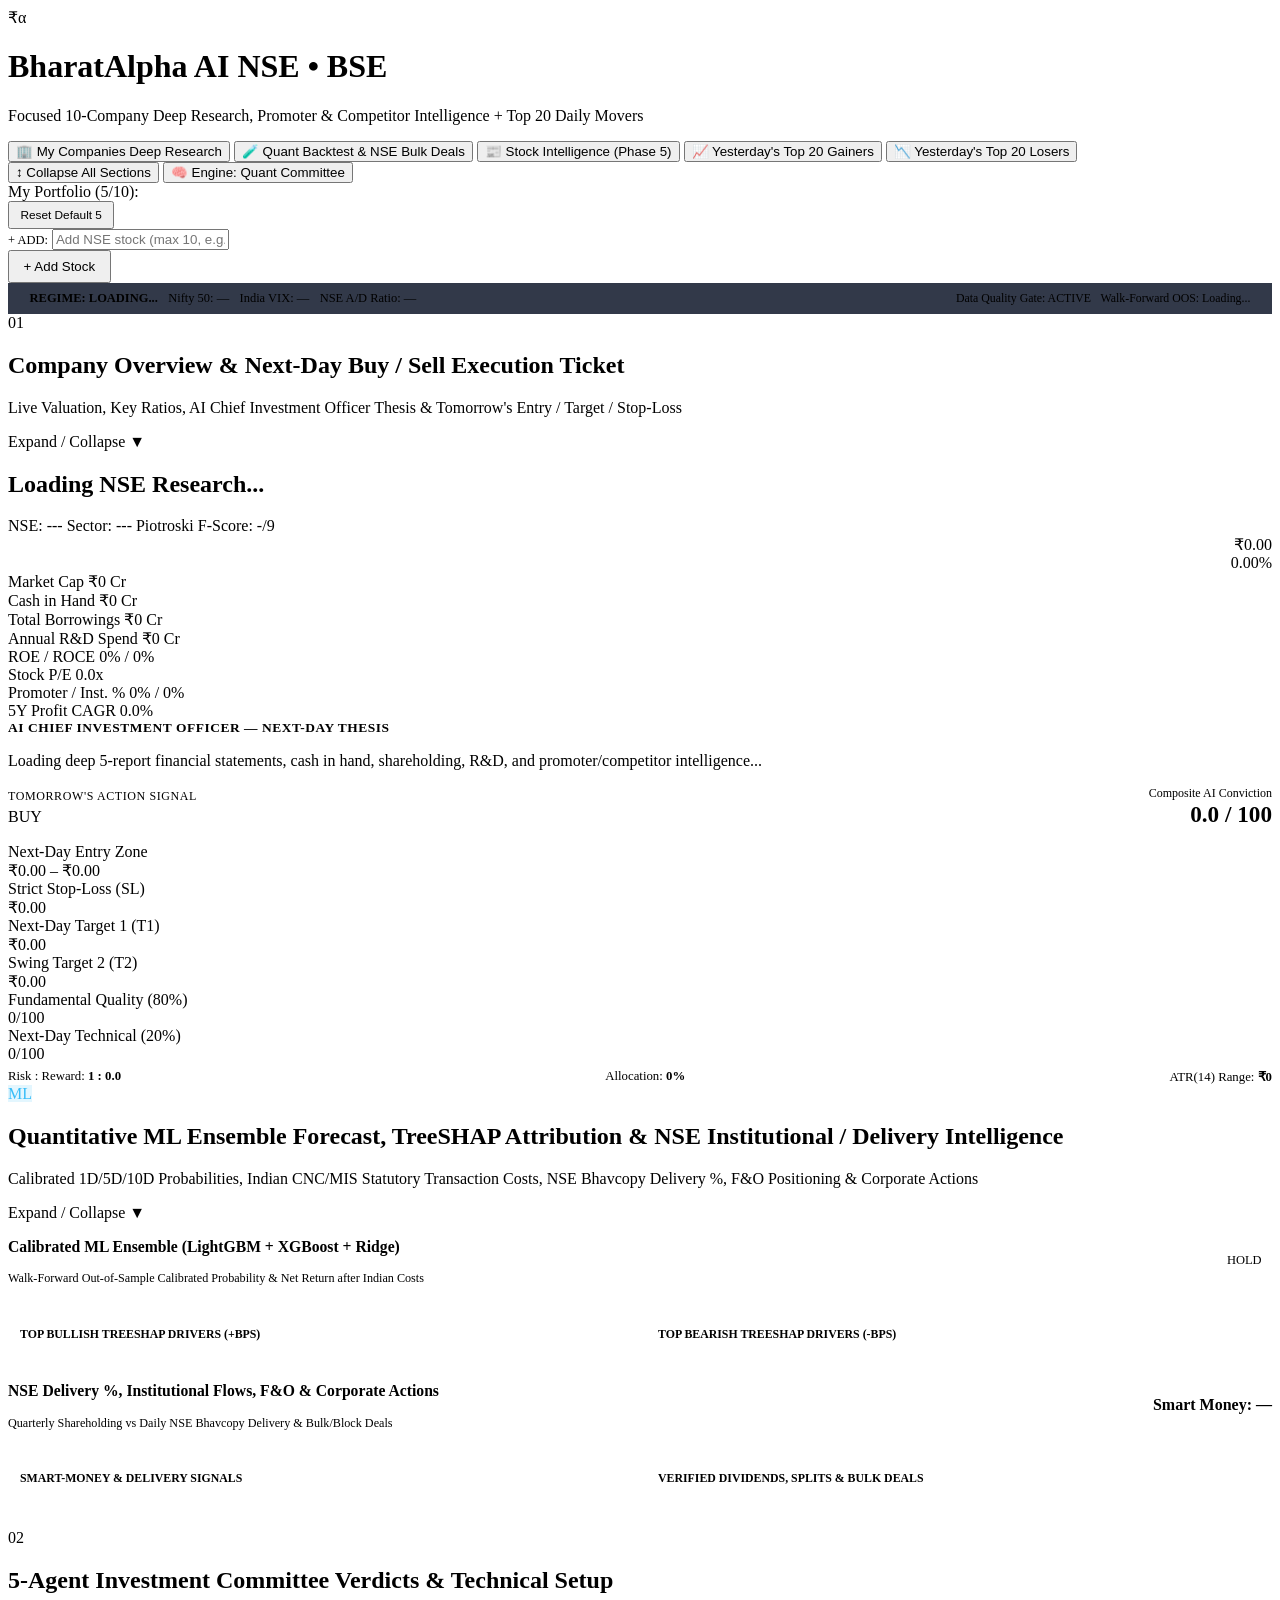
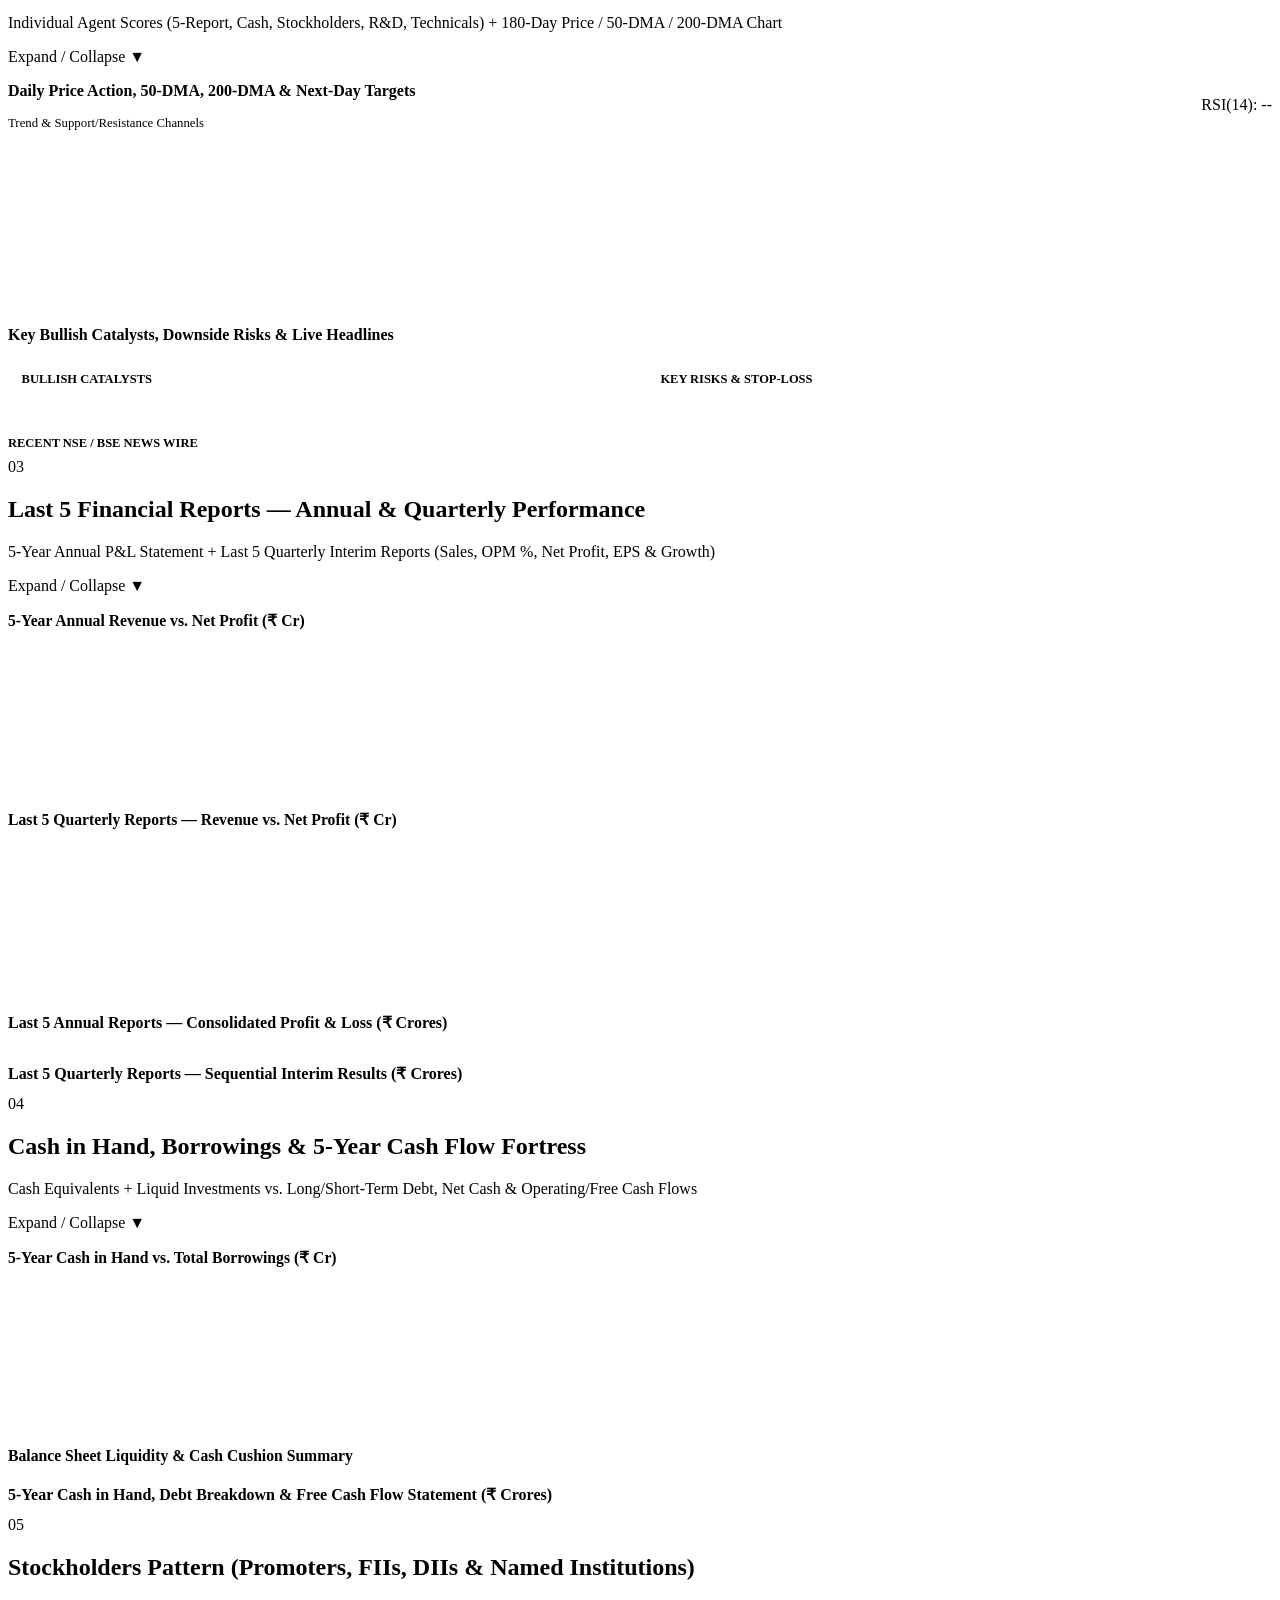
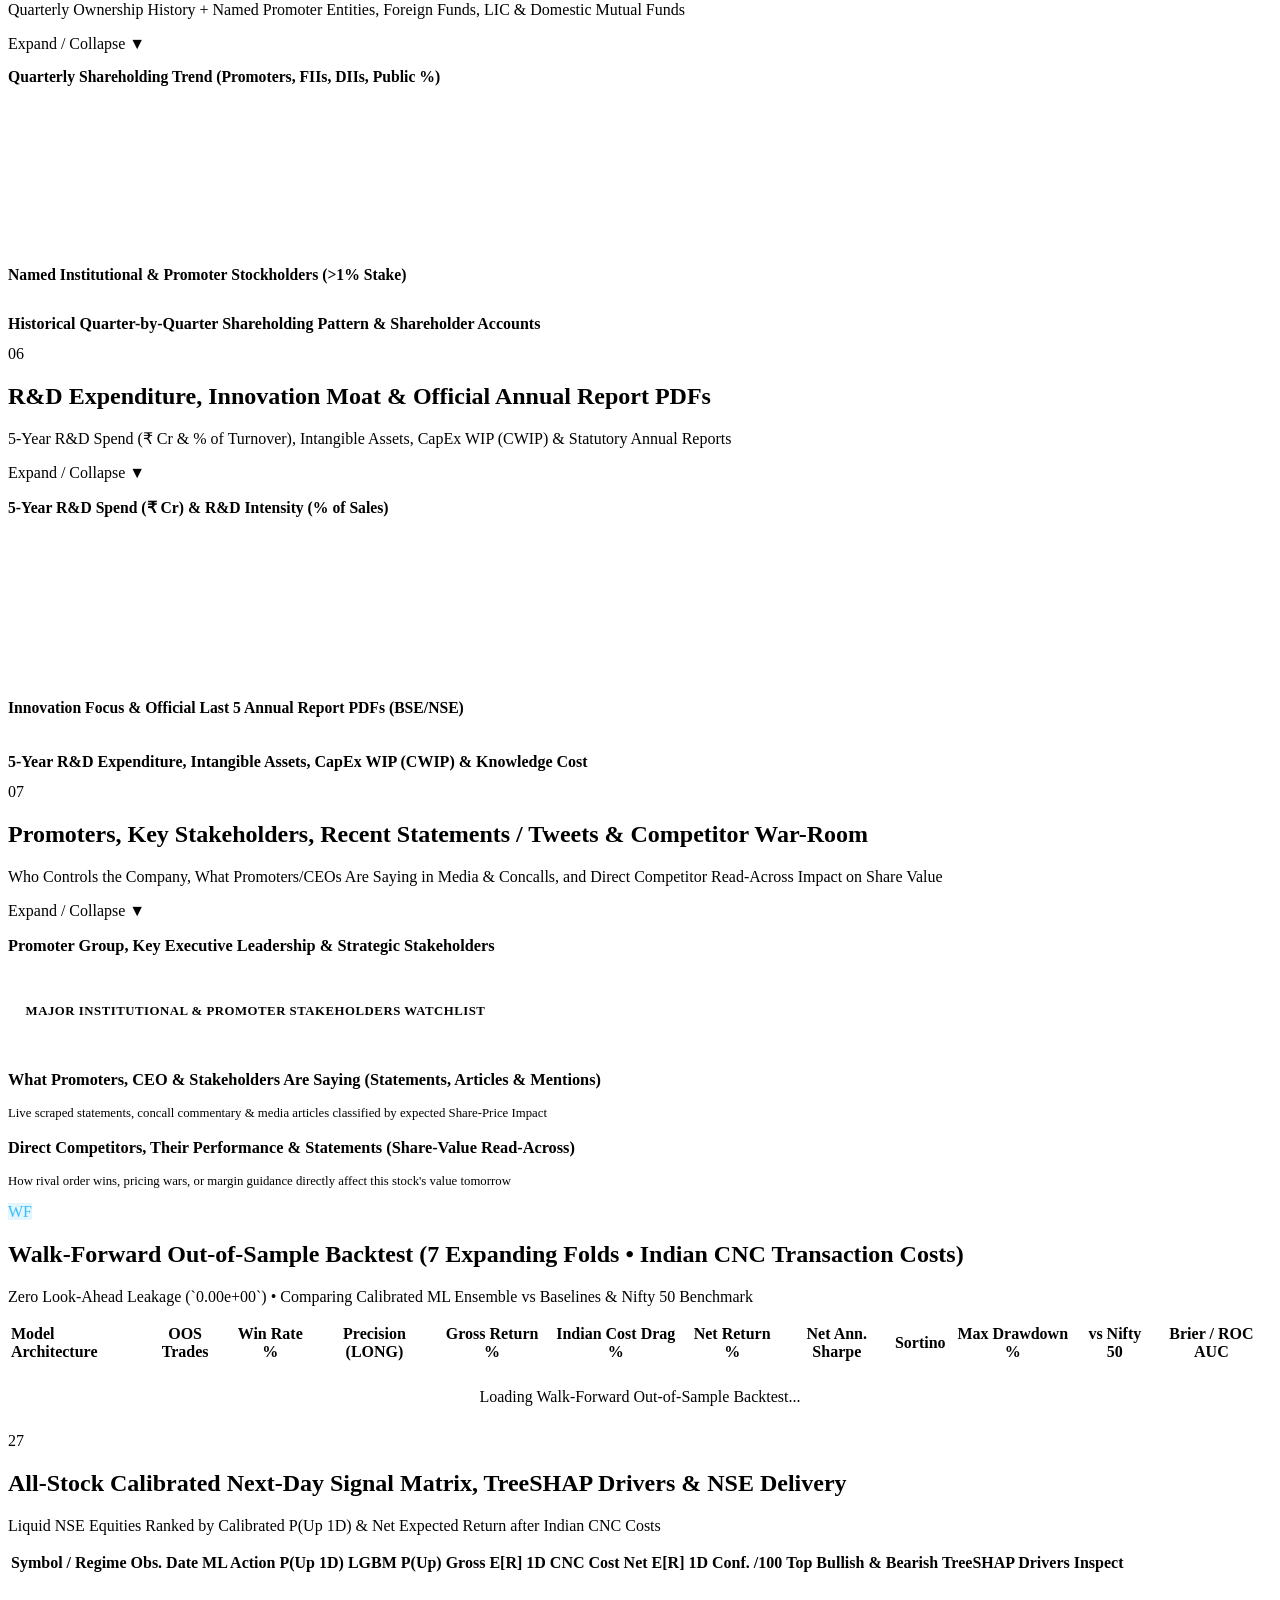
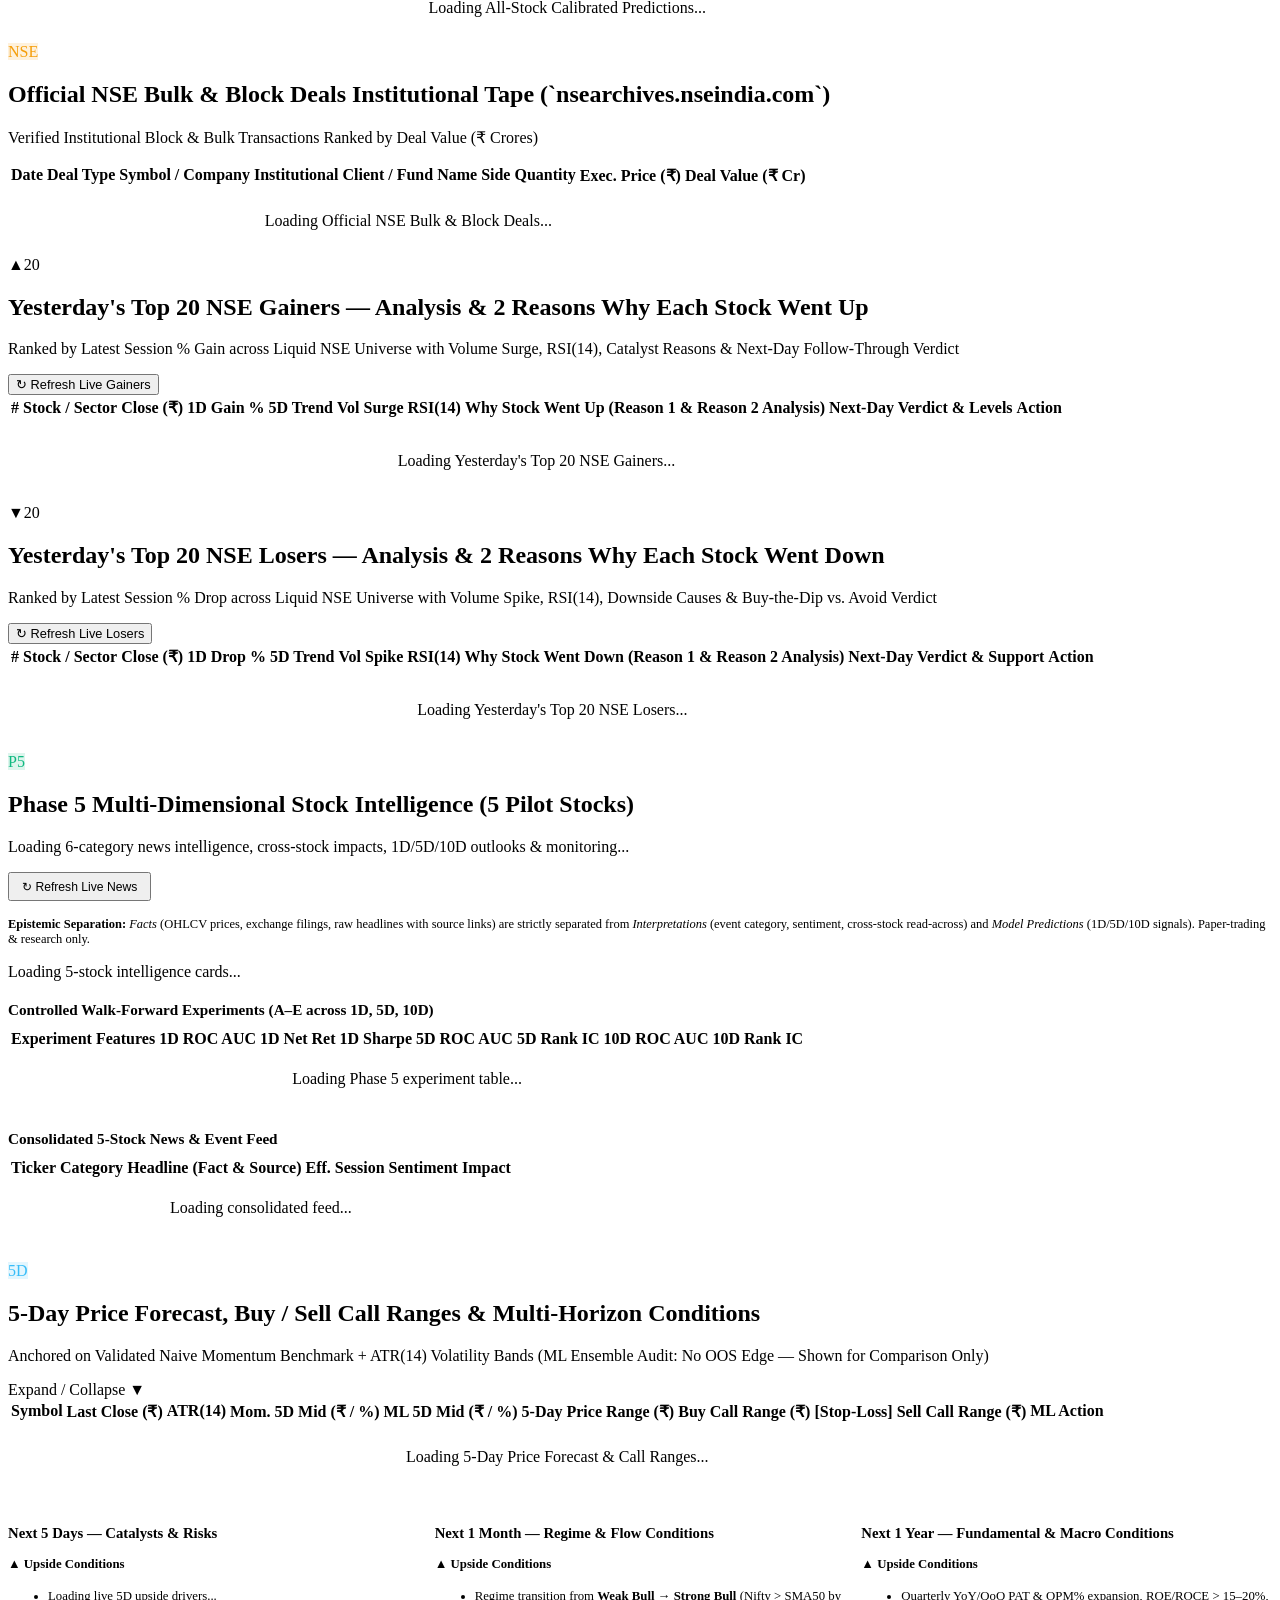
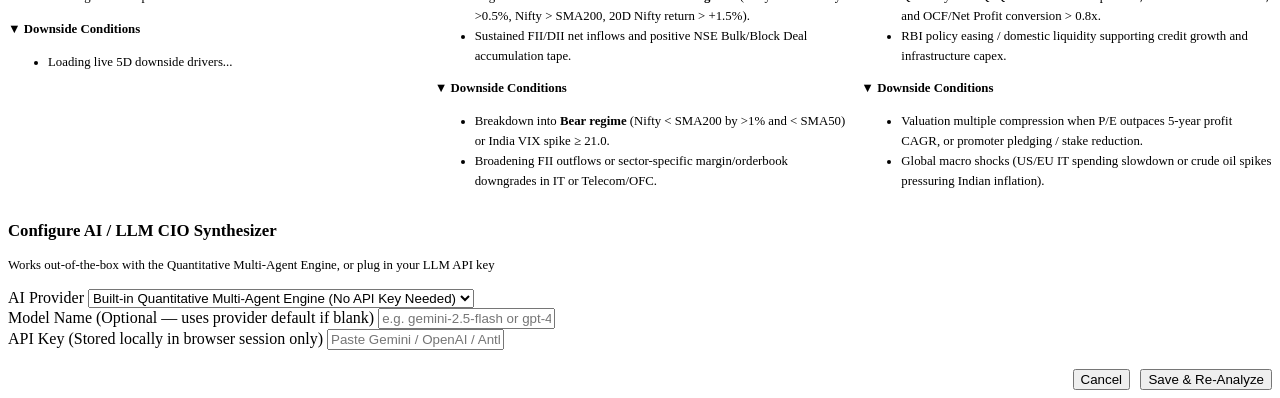
==== frontend/index.html @ 6e8a8fe1 "fix(ui): restore Stock Intelligence (Phase 5) nav tab in index.html and docs/index.html" ====
<!DOCTYPE html>
<html lang="en">
<head>
  <meta charset="UTF-8" />
  <meta name="viewport" content="width=device-width, initial-scale=1.0" />
  <title>BharatAlpha AI — Indian Market Deep Research, Promoter/Competitor Intel &amp; Top 20 Movers</title>
  <meta name="description" content="AI-powered Indian Stock Market (NSE/BSE) research agent analyzing last 5 reports, Cash in Hand, R&D, Stockholders, Promoter/Competitor Statements, and Yesterday's Top 20 Gainers & Losers." />
  <link rel="stylesheet" href="/static/styles.css" />
</head>
<body>
  <div id="loading-bar" class="loading-bar"></div>

  <!-- Top Navigation Header -->
  <header class="topbar">
    <div class="brand-group">
      <div class="brand-mark">₹α</div>
      <div>
        <h1 class="brand-title">
          BharatAlpha AI
          <span class="market-tag">NSE • BSE</span>
        </h1>
        <p class="brand-subtitle">Focused 10-Company Deep Research, Promoter &amp; Competitor Intelligence + Top 20 Daily Movers</p>
      </div>
    </div>

    <!-- Primary Page Switcher -->
    <nav class="main-page-nav" aria-label="Main Views">
      <button class="page-nav-btn active" data-page="page-company">
        🏢 My Companies Deep Research
      </button>
      <button class="page-nav-btn" data-page="page-quant">
        🧪 Quant Backtest &amp; NSE Bulk Deals
      </button>
      <button class="page-nav-btn" data-page="page-intelligence">
        📰 Stock Intelligence (Phase 5)
      </button>
      <button class="page-nav-btn" data-page="page-gainers">
        📈 Yesterday's Top 20 Gainers
      </button>
      <button class="page-nav-btn" data-page="page-losers">
        📉 Yesterday's Top 20 Losers
      </button>
    </nav>

    <div class="topbar-actions">
      <button id="btn-toggle-all-sections" class="btn" title="Expand or Collapse all research sections">
        <span>↕ Collapse All Sections</span>
      </button>
      <button id="btn-open-llm-modal" class="btn" title="Configure Gemini, OpenAI, Anthropic, or Ollama API Key">
        <span id="llm-status-badge">🧠 Engine: Quant Committee</span>
      </button>
    </div>
  </header>

  <!-- Top Company Selector Bar + Direct "+ Add Stock (Up to 10)" Feature -->
  <section id="company-selector-bar" class="company-selector-bar" aria-label="My Watchlist Company Selector">
    <div class="watchlist-chips-area">
      <span id="watchlist-count-label" class="watchlist-counter">My Portfolio (5/10):</span>
      <div id="watchlist-chips-container" style="display: flex; align-items: center; gap: 0.5rem; flex-wrap: wrap;"></div>
      <button id="btn-reset-watchlist" class="btn" style="padding: 0.32rem 0.65rem; font-size: 0.74rem; color: var(--text-muted);" title="Reset back to the core 5 stocks">
        Reset Default 5
      </button>
    </div>

    <div class="add-stock-wrap">
      <div class="add-input-box">
        <span class="mono" style="color: var(--text-muted); font-size: 0.78rem;">+ ADD:</span>
        <input
          id="stock-search-input"
          type="text"
          class="add-stock-input"
          placeholder="Add NSE stock (max 10, e.g. BEL, SUNPHARMA, KPITTECH)..."
          autocomplete="off"
        />
      </div>
      <button id="btn-add-stock" class="btn btn-primary" style="padding: 0.45rem 0.85rem; white-space: nowrap;">
        + Add Stock
      </button>
      <div id="search-dropdown" class="search-dropdown"></div>
    </div>
  </section>

  <!-- Phase 1 Live NSE Market Regime & Breadth Ribbon -->
  <section id="market-regime-strip" style="background: rgba(15, 23, 42, 0.85); border-bottom: 1px solid var(--border-subtle); padding: 0.48rem 1.35rem; display: flex; align-items: center; justify-content: space-between; flex-wrap: wrap; gap: 0.65rem; font-size: 0.78rem;">
    <div style="display: flex; align-items: center; gap: 0.65rem; flex-wrap: wrap;">
      <span class="badge-neutral mono" id="mr-regime-badge" style="font-weight: 700; color: var(--accent-brand);">REGIME: LOADING...</span>
      <span class="mono" id="mr-nifty-metric" style="color: var(--text-secondary);">Nifty 50: —</span>
      <span class="mono" id="mr-vix-metric" style="color: var(--text-secondary);">India VIX: —</span>
      <span class="mono" id="mr-breadth-metric" style="color: var(--text-secondary);">NSE A/D Ratio: —</span>
    </div>
    <div style="display: flex; align-items: center; gap: 0.6rem;">
      <span class="mono" id="mr-gate-badge" style="font-size: 0.74rem; color: var(--signal-bull);">Data Quality Gate: ACTIVE</span>
      <span class="mono" id="mr-walkforward-pill" style="font-size: 0.74rem; color: var(--text-muted);">Walk-Forward OOS: Loading...</span>
    </div>
  </section>

  <!-- Main Workspace -->
  <main class="workspace">

    <!-- ======================================================================
         PAGE 1: MY COMPANIES DEEP RESEARCH (All Expandable / Collapsible Sections)
         ====================================================================== -->
    <div id="page-company" class="page-view active">

      <!-- SECTION 1: Executive Overview & Next-Day Buy/Sell Trade Guidance -->
      <section class="collapsible-section open" id="sec-overview">
        <div class="collapsible-header" data-toggle="sec-overview">
          <div class="header-left">
            <span class="sec-num">01</span>
            <div>
              <h2 class="sec-heading-title">Company Overview &amp; Next-Day Buy / Sell Execution Ticket</h2>
              <p class="sec-heading-sub">Live Valuation, Key Ratios, AI Chief Investment Officer Thesis &amp; Tomorrow's Entry / Target / Stop-Loss</p>
            </div>
          </div>
          <span class="chevron-btn">Expand / Collapse <span class="chevron-icon">▼</span></span>
        </div>
        <div class="collapsible-body">
          <div class="hero-grid">
            <!-- Left: Company Overview & Executive Summary -->
            <div class="sub-panel">
              <div class="company-header-top">
                <div class="company-title-area">
                  <h2 id="ov-company-name">Loading NSE Research...</h2>
                  <div class="company-meta-row">
                    <span id="ov-symbol-badge" class="badge-neutral mono">NSE: ---</span>
                    <span id="ov-sector-badge" class="badge-neutral">Sector: ---</span>
                    <span id="ov-piotroski-badge" class="badge-neutral mono">Piotroski F-Score: -/9</span>
                    <span id="ov-timestamp" style="font-size: 0.75rem; color: var(--text-muted);"></span>
                  </div>
                </div>
                <div style="text-align: right;">
                  <div id="ov-current-price" class="current-price">₹0.00</div>
                  <div id="ov-day-change" class="price-change">0.00%</div>
                </div>
              </div>

              <div class="kpi-strip">
                <div class="kpi-box">
                  <span class="kpi-label">Market Cap</span>
                  <span id="kpi-mcap" class="kpi-value">₹0 Cr</span>
                </div>
                <div class="kpi-box">
                  <span class="kpi-label">Cash in Hand</span>
                  <span id="kpi-cash" class="kpi-value text-bull">₹0 Cr</span>
                </div>
                <div class="kpi-box">
                  <span class="kpi-label">Total Borrowings</span>
                  <span id="kpi-debt" class="kpi-value">₹0 Cr</span>
                </div>
                <div class="kpi-box">
                  <span class="kpi-label">Annual R&amp;D Spend</span>
                  <span id="kpi-rd" class="kpi-value">₹0 Cr</span>
                </div>
                <div class="kpi-box">
                  <span class="kpi-label">ROE / ROCE</span>
                  <span id="kpi-roe-roce" class="kpi-value">0% / 0%</span>
                </div>
                <div class="kpi-box">
                  <span class="kpi-label">Stock P/E</span>
                  <span id="kpi-pe" class="kpi-value">0.0x</span>
                </div>
                <div class="kpi-box">
                  <span class="kpi-label">Promoter / Inst. %</span>
                  <span id="kpi-ownership" class="kpi-value">0% / 0%</span>
                </div>
                <div class="kpi-box">
                  <span class="kpi-label">5Y Profit CAGR</span>
                  <span id="kpi-profit-cagr" class="kpi-value">0.0%</span>
                </div>
              </div>

              <div class="exec-summary-box">
                <div style="display: flex; align-items: center; justify-content: space-between; margin-bottom: 0.4rem;">
                  <strong style="color: var(--text-primary); font-size: 0.84rem; text-transform: uppercase; letter-spacing: 0.04em;">
                    AI Chief Investment Officer — Next-Day Thesis
                  </strong>
                  <span id="ov-model-used" class="mono" style="font-size: 0.74rem; color: var(--text-muted);"></span>
                </div>
                <p id="ov-exec-summary">Loading deep 5-report financial statements, cash in hand, shareholding, R&amp;D, and promoter/competitor intelligence...</p>
              </div>
            </div>

            <!-- Right: Next-Day Buy / Sell Execution Ticket -->
            <div class="sub-panel" style="display: flex; flex-direction: column; justify-content: space-between;">
              <div>
                <div style="display: flex; align-items: center; justify-content: space-between; padding-bottom: 0.9rem; border-bottom: 1px solid var(--border-subtle);">
                  <div>
                    <span style="font-size: 0.75rem; color: var(--text-muted); text-transform: uppercase; letter-spacing: 0.05em; display: block; margin-bottom: 0.3rem;">
                      Tomorrow's Action Signal
                    </span>
                    <div id="gd-action-banner" class="signal-banner bull">BUY</div>
                  </div>
                  <div style="text-align: right;">
                    <span style="font-size: 0.75rem; color: var(--text-muted); display: block;">Composite AI Conviction</span>
                    <span id="gd-conviction-score" class="mono" style="font-size: 1.45rem; font-weight: 800;">0.0 / 100</span>
                  </div>
                </div>

                <div class="trade-levels-grid">
                  <div class="level-cell">
                    <div class="level-title">Next-Day Entry Zone</div>
                    <div id="gd-entry-zone" class="level-price">₹0.00 – ₹0.00</div>
                  </div>
                  <div class="level-cell">
                    <div class="level-title">Strict Stop-Loss (SL)</div>
                    <div id="gd-stop-loss" class="level-price text-bear">₹0.00</div>
                  </div>
                  <div class="level-cell">
                    <div class="level-title">Next-Day Target 1 (T1)</div>
                    <div id="gd-target-1" class="level-price text-bull">₹0.00</div>
                  </div>
                  <div class="level-cell">
                    <div class="level-title">Swing Target 2 (T2)</div>
                    <div id="gd-target-2" class="level-price text-bull">₹0.00</div>
                  </div>
                </div>
              </div>

              <div class="score-bars-row">
                <div class="score-bar-item">
                  <span style="width: 160px; color: var(--text-secondary);">Fundamental Quality (80%)</span>
                  <div class="progress-track">
                    <div id="bar-fund-score" class="progress-fill" style="width: 0%; background: var(--signal-bull);"></div>
                  </div>
                  <span id="txt-fund-score" class="mono" style="width: 54px; text-align: right;">0/100</span>
                </div>
                <div class="score-bar-item">
                  <span style="width: 160px; color: var(--text-secondary);">Next-Day Technical (20%)</span>
                  <div class="progress-track">
                    <div id="bar-tech-score" class="progress-fill" style="width: 0%; background: var(--accent-brand);"></div>
                  </div>
                  <span id="txt-tech-score" class="mono" style="width: 54px; text-align: right;">0/100</span>
                </div>
                <div style="display: flex; justify-content: space-between; font-size: 0.8rem; color: var(--text-muted); padding-top: 0.4rem; flex-wrap: wrap; gap: 0.5rem;">
                  <span>Risk : Reward: <strong id="gd-rr" class="mono" style="color: var(--text-primary);">1 : 0.0</strong></span>
                  <span>Allocation: <strong id="gd-pos-size" class="mono" style="color: var(--text-primary);">0%</strong></span>
                  <span>ATR(14) Range: <strong id="gd-atr-range" class="mono" style="color: var(--text-primary);">₹0</strong></span>
                </div>
              </div>
            </div>
          </div>
        </div>
      </section>

      <!-- SECTION 01B (PHASES 2-4): Calibrated ML Ensemble, TreeSHAP Drivers, Indian Costs & Institutional / Delivery / Corporate Actions -->
      <section class="collapsible-section open" id="sec-quant-intel">
        <div class="collapsible-header" data-toggle="sec-quant-intel">
          <div class="header-left">
            <span class="sec-num" style="background: rgba(56, 189, 248, 0.14); color: #38bdf8; border-color: rgba(56, 189, 248, 0.4);">ML</span>
            <div>
              <h2 class="sec-heading-title">Quantitative ML Ensemble Forecast, TreeSHAP Attribution &amp; NSE Institutional / Delivery Intelligence</h2>
              <p class="sec-heading-sub">Calibrated 1D/5D/10D Probabilities, Indian CNC/MIS Statutory Transaction Costs, NSE Bhavcopy Delivery %, F&amp;O Positioning &amp; Corporate Actions</p>
            </div>
          </div>
          <span class="chevron-btn">Expand / Collapse <span class="chevron-icon">▼</span></span>
        </div>
        <div class="collapsible-body">
          <div class="two-col-grid" style="margin-bottom: 1.15rem;">
            <!-- Left: Phase 3 Calibrated ML Ensemble & TreeSHAP -->
            <div class="sub-panel">
              <div style="display: flex; align-items: center; justify-content: space-between; gap: 0.5rem; flex-wrap: wrap; margin-bottom: 0.75rem;">
                <div>
                  <h3 style="font-size: 0.98rem; font-weight: 700;">Calibrated ML Ensemble (LightGBM + XGBoost + Ridge)</h3>
                  <p id="qp-model-sub" style="font-size: 0.76rem; color: var(--text-muted);">Walk-Forward Out-of-Sample Calibrated Probability &amp; Net Return after Indian Costs</p>
                </div>
                <span id="qp-action-pill" class="signal-banner hold" style="font-size: 0.78rem; padding: 0.25rem 0.65rem;">HOLD</span>
              </div>

              <div class="kpi-strip" id="qp-kpi-strip" style="margin-bottom: 0.85rem;"></div>

              <div style="display: grid; grid-template-columns: 1fr 1fr; gap: 0.75rem;">
                <div style="background: var(--bg-surface); border: 1px solid var(--border-subtle); border-radius: var(--radius-sm); padding: 0.75rem;">
                  <strong class="text-bull" style="font-size: 0.74rem; text-transform: uppercase;">Top Bullish TreeSHAP Drivers (+bps)</strong>
                  <ul id="qp-bull-drivers" class="agent-reasons mono" style="margin-top: 0.45rem; font-size: 0.76rem;"></ul>
                </div>
                <div style="background: var(--bg-surface); border: 1px solid var(--border-subtle); border-radius: var(--radius-sm); padding: 0.75rem;">
                  <strong class="text-bear" style="font-size: 0.74rem; text-transform: uppercase;">Top Bearish TreeSHAP Drivers (-bps)</strong>
                  <ul id="qp-bear-drivers" class="agent-reasons mono" style="margin-top: 0.45rem; font-size: 0.76rem;"></ul>
                </div>
              </div>
            </div>

            <!-- Right: Phase 4 Institutional Conviction, NSE Delivery %, F&O & Corporate Actions -->
            <div class="sub-panel">
              <div style="display: flex; align-items: center; justify-content: space-between; gap: 0.5rem; flex-wrap: wrap; margin-bottom: 0.75rem;">
                <div>
                  <h3 style="font-size: 0.98rem; font-weight: 700;">NSE Delivery %, Institutional Flows, F&amp;O &amp; Corporate Actions</h3>
                  <p id="ci-verdict-sub" style="font-size: 0.76rem; color: var(--text-muted);">Quarterly Shareholding vs Daily NSE Bhavcopy Delivery &amp; Bulk/Block Deals</p>
                </div>
                <span id="ci-conviction-pill" class="badge-neutral mono" style="font-weight: 700;">Smart Money: —</span>
              </div>

              <div class="kpi-strip" id="ci-kpi-strip" style="margin-bottom: 0.85rem;"></div>

              <div style="display: grid; grid-template-columns: 1fr 1fr; gap: 0.75rem;">
                <div style="background: var(--bg-surface); border: 1px solid var(--border-subtle); border-radius: var(--radius-sm); padding: 0.75rem;">
                  <strong style="font-size: 0.74rem; color: var(--accent-brand); text-transform: uppercase;">Smart-Money &amp; Delivery Signals</strong>
                  <ul id="ci-signals-list" class="agent-reasons" style="margin-top: 0.45rem; font-size: 0.78rem;"></ul>
                </div>
                <div style="background: var(--bg-surface); border: 1px solid var(--border-subtle); border-radius: var(--radius-sm); padding: 0.75rem;">
                  <strong style="font-size: 0.74rem; color: var(--text-muted); text-transform: uppercase;">Verified Dividends, Splits &amp; Bulk Deals</strong>
                  <ul id="ci-actions-deals-list" class="agent-reasons mono" style="margin-top: 0.45rem; font-size: 0.75rem;"></ul>
                </div>
              </div>
            </div>
          </div>
        </div>
      </section>

      <!-- SECTION 2: 5-Agent Committee & Technical Price/DMA Chart -->
      <section class="collapsible-section open" id="sec-committee">
        <div class="collapsible-header" data-toggle="sec-committee">
          <div class="header-left">
            <span class="sec-num">02</span>
            <div>
              <h2 class="sec-heading-title">5-Agent Investment Committee Verdicts &amp; Technical Setup</h2>
              <p class="sec-heading-sub">Individual Agent Scores (5-Report, Cash, Stockholders, R&amp;D, Technicals) + 180-Day Price / 50-DMA / 200-DMA Chart</p>
            </div>
          </div>
          <span class="chevron-btn">Expand / Collapse <span class="chevron-icon">▼</span></span>
        </div>
        <div class="collapsible-body">
          <div class="agents-grid" id="agents-committee-grid"></div>

          <div class="two-col-grid">
            <div class="sub-panel">
              <div style="display: flex; align-items: center; justify-content: space-between; margin-bottom: 0.75rem;">
                <div>
                  <h3 style="font-size: 1rem; font-weight: 700;">Daily Price Action, 50-DMA, 200-DMA &amp; Next-Day Targets</h3>
                  <p id="chart-regime-sub" style="font-size: 0.8rem; color: var(--text-muted);">Trend &amp; Support/Resistance Channels</p>
                </div>
                <span id="rsi-badge" class="badge-neutral mono">RSI(14): --</span>
              </div>
              <div class="canvas-container">
                <canvas id="price-dma-canvas"></canvas>
              </div>
            </div>

            <div class="sub-panel">
              <h3 style="font-size: 1rem; font-weight: 700; margin-bottom: 0.75rem;">Key Bullish Catalysts, Downside Risks &amp; Live Headlines</h3>
              <div style="display: grid; grid-template-columns: 1fr 1fr; gap: 0.85rem; margin-bottom: 1rem;">
                <div style="background: var(--bg-surface); border: 1px solid var(--border-subtle); border-radius: var(--radius-sm); padding: 0.85rem;">
                  <strong class="text-bull" style="font-size: 0.78rem; text-transform: uppercase;">Bullish Catalysts</strong>
                  <ul id="list-catalysts" class="agent-reasons" style="margin-top: 0.5rem;"></ul>
                </div>
                <div style="background: var(--bg-surface); border: 1px solid var(--border-subtle); border-radius: var(--radius-sm); padding: 0.85rem;">
                  <strong class="text-bear" style="font-size: 0.78rem; text-transform: uppercase;">Key Risks &amp; Stop-Loss</strong>
                  <ul id="list-risks" class="agent-reasons" style="margin-top: 0.5rem;"></ul>
                </div>
              </div>
              <div>
                <strong style="font-size: 0.78rem; color: var(--text-muted); text-transform: uppercase;">Recent NSE / BSE News Wire</strong>
                <div id="news-feed-list" style="display: flex; flex-direction: column; gap: 0.5rem; margin-top: 0.45rem; max-height: 155px; overflow-y: auto;"></div>
              </div>
            </div>
          </div>
        </div>
      </section>

      <!-- SECTION 3: Last 5 Annual Reports & Last 5 Quarterly Reports -->
      <section class="collapsible-section open" id="sec-reports">
        <div class="collapsible-header" data-toggle="sec-reports">
          <div class="header-left">
            <span class="sec-num">03</span>
            <div>
              <h2 class="sec-heading-title">Last 5 Financial Reports — Annual &amp; Quarterly Performance</h2>
              <p class="sec-heading-sub">5-Year Annual P&amp;L Statement + Last 5 Quarterly Interim Reports (Sales, OPM %, Net Profit, EPS &amp; Growth)</p>
            </div>
          </div>
          <span class="chevron-btn">Expand / Collapse <span class="chevron-icon">▼</span></span>
        </div>
        <div class="collapsible-body">
          <div class="two-col-grid" style="margin-bottom: 1.25rem;">
            <div class="sub-panel">
              <h3 style="font-size: 0.98rem; font-weight: 700; margin-bottom: 0.65rem;">5-Year Annual Revenue vs. Net Profit (₹ Cr)</h3>
              <div class="canvas-container">
                <canvas id="reports-bar-canvas"></canvas>
              </div>
            </div>
            <div class="sub-panel">
              <h3 style="font-size: 0.98rem; font-weight: 700; margin-bottom: 0.65rem;">Last 5 Quarterly Reports — Revenue vs. Net Profit (₹ Cr)</h3>
              <div class="canvas-container">
                <canvas id="quarterly-bar-canvas"></canvas>
              </div>
            </div>
          </div>

          <div class="sub-panel" style="margin-bottom: 1.25rem;">
            <h3 style="font-size: 1rem; font-weight: 700; margin-bottom: 0.75rem;">Last 5 Annual Reports — Consolidated Profit &amp; Loss (₹ Crores)</h3>
            <div class="table-wrap">
              <table id="table-annual-5" class="fin-table mono"></table>
            </div>
          </div>

          <div class="sub-panel">
            <h3 style="font-size: 1rem; font-weight: 700; margin-bottom: 0.75rem;">Last 5 Quarterly Reports — Sequential Interim Results (₹ Crores)</h3>
            <div class="table-wrap">
              <table id="table-quarterly-5" class="fin-table mono"></table>
            </div>
          </div>
        </div>
      </section>

      <!-- SECTION 4: Cash in Hand, Balance Sheet & Free Cash Flow -->
      <section class="collapsible-section open" id="sec-cash">
        <div class="collapsible-header" data-toggle="sec-cash">
          <div class="header-left">
            <span class="sec-num">04</span>
            <div>
              <h2 class="sec-heading-title">Cash in Hand, Borrowings &amp; 5-Year Cash Flow Fortress</h2>
              <p class="sec-heading-sub">Cash Equivalents + Liquid Investments vs. Long/Short-Term Debt, Net Cash &amp; Operating/Free Cash Flows</p>
            </div>
          </div>
          <span class="chevron-btn">Expand / Collapse <span class="chevron-icon">▼</span></span>
        </div>
        <div class="collapsible-body">
          <div class="two-col-grid" style="margin-bottom: 1.25rem;">
            <div class="sub-panel">
              <h3 style="font-size: 0.98rem; font-weight: 700; margin-bottom: 0.65rem;">5-Year Cash in Hand vs. Total Borrowings (₹ Cr)</h3>
              <div class="canvas-container">
                <canvas id="cash-debt-canvas"></canvas>
              </div>
            </div>
            <div class="sub-panel">
              <h3 style="font-size: 0.98rem; font-weight: 700; margin-bottom: 0.65rem;">Balance Sheet Liquidity &amp; Cash Cushion Summary</h3>
              <div id="cash-summary-cards" class="kpi-strip"></div>
              <div id="roce-5y-strip" style="margin-top: 0.85rem;"></div>
            </div>
          </div>

          <div class="sub-panel">
            <h3 style="font-size: 1rem; font-weight: 700; margin-bottom: 0.75rem;">5-Year Cash in Hand, Debt Breakdown &amp; Free Cash Flow Statement (₹ Crores)</h3>
            <div class="table-wrap">
              <table id="table-cash-5y" class="fin-table mono"></table>
            </div>
          </div>
        </div>
      </section>

      <!-- SECTION 5: Stockholders & Institutional Ownership -->
      <section class="collapsible-section open" id="sec-stockholders">
        <div class="collapsible-header" data-toggle="sec-stockholders">
          <div class="header-left">
            <span class="sec-num">05</span>
            <div>
              <h2 class="sec-heading-title">Stockholders Pattern (Promoters, FIIs, DIIs &amp; Named Institutions)</h2>
              <p class="sec-heading-sub">Quarterly Ownership History + Named Promoter Entities, Foreign Funds, LIC &amp; Domestic Mutual Funds</p>
            </div>
          </div>
          <span class="chevron-btn">Expand / Collapse <span class="chevron-icon">▼</span></span>
        </div>
        <div class="collapsible-body">
          <div class="two-col-grid" style="margin-bottom: 1.25rem;">
            <div class="sub-panel">
              <h3 style="font-size: 0.98rem; font-weight: 700; margin-bottom: 0.65rem;">Quarterly Shareholding Trend (Promoters, FIIs, DIIs, Public %)</h3>
              <div class="canvas-container">
                <canvas id="shareholding-canvas"></canvas>
              </div>
            </div>
            <div class="sub-panel">
              <h3 style="font-size: 0.98rem; font-weight: 700; margin-bottom: 0.65rem;">Named Institutional &amp; Promoter Stockholders (&gt;1% Stake)</h3>
              <div class="table-wrap" style="max-height: 290px; overflow-y: auto;">
                <table id="table-named-holders" class="fin-table"></table>
              </div>
            </div>
          </div>

          <div class="sub-panel">
            <h3 style="font-size: 1rem; font-weight: 700; margin-bottom: 0.75rem;">Historical Quarter-by-Quarter Shareholding Pattern &amp; Shareholder Accounts</h3>
            <div class="table-wrap">
              <table id="table-shp-history" class="fin-table mono"></table>
            </div>
          </div>
        </div>
      </section>

      <!-- SECTION 6: R&D Spend & Official Last 5 Annual Report PDFs -->
      <section class="collapsible-section open" id="sec-rd">
        <div class="collapsible-header" data-toggle="sec-rd">
          <div class="header-left">
            <span class="sec-num">06</span>
            <div>
              <h2 class="sec-heading-title">R&amp;D Expenditure, Innovation Moat &amp; Official Annual Report PDFs</h2>
              <p class="sec-heading-sub">5-Year R&amp;D Spend (₹ Cr &amp; % of Turnover), Intangible Assets, CapEx WIP (CWIP) &amp; Statutory Annual Reports</p>
            </div>
          </div>
          <span class="chevron-btn">Expand / Collapse <span class="chevron-icon">▼</span></span>
        </div>
        <div class="collapsible-body">
          <div class="two-col-grid" style="margin-bottom: 1.25rem;">
            <div class="sub-panel">
              <h3 style="font-size: 0.98rem; font-weight: 700; margin-bottom: 0.3rem;">5-Year R&amp;D Spend (₹ Cr) &amp; R&amp;D Intensity (% of Sales)</h3>
              <p id="rd-source-subtitle" style="font-size: 0.78rem; color: var(--text-muted); margin-bottom: 0.6rem;"></p>
              <div class="canvas-container">
                <canvas id="rd-chart-canvas"></canvas>
              </div>
            </div>
            <div class="sub-panel">
              <h3 style="font-size: 0.98rem; font-weight: 700; margin-bottom: 0.65rem;">Innovation Focus &amp; Official Last 5 Annual Report PDFs (BSE/NSE)</h3>
              <div id="rd-focus-banner" class="exec-summary-box" style="margin-bottom: 1rem;"></div>
              <div id="annual-reports-links" style="display: grid; grid-template-columns: repeat(auto-fit, minmax(190px, 1fr)); gap: 0.65rem;"></div>
            </div>
          </div>

          <div class="sub-panel">
            <h3 style="font-size: 1rem; font-weight: 700; margin-bottom: 0.75rem;">5-Year R&amp;D Expenditure, Intangible Assets, CapEx WIP (CWIP) &amp; Knowledge Cost</h3>
            <div class="table-wrap">
              <table id="table-rd-5y" class="fin-table mono"></table>
            </div>
          </div>
        </div>
      </section>

      <!-- SECTION 7 (BOTTOM): Promoters, Stakeholders, Statements/Tweets/Articles & Competitor War-Room -->
      <section class="collapsible-section open" id="sec-promoters-competitors">
        <div class="collapsible-header" data-toggle="sec-promoters-competitors">
          <div class="header-left">
            <span class="sec-num">07</span>
            <div>
              <h2 class="sec-heading-title">Promoters, Key Stakeholders, Recent Statements / Tweets &amp; Competitor War-Room</h2>
              <p class="sec-heading-sub">Who Controls the Company, What Promoters/CEOs Are Saying in Media &amp; Concalls, and Direct Competitor Read-Across Impact on Share Value</p>
            </div>
          </div>
          <span class="chevron-btn">Expand / Collapse <span class="chevron-icon">▼</span></span>
        </div>
        <div class="collapsible-body">
          <!-- Promoter Group & Leadership Cards -->
          <div class="sub-panel" style="margin-bottom: 1.25rem;">
            <div style="display: flex; align-items: center; justify-content: space-between; flex-wrap: wrap; gap: 0.5rem; margin-bottom: 0.9rem;">
              <div>
                <h3 style="font-size: 1.02rem; font-weight: 700;">Promoter Group, Key Executive Leadership &amp; Strategic Stakeholders</h3>
                <p id="prom-group-banner" style="font-size: 0.84rem; color: var(--accent-brand); font-weight: 600; margin-top: 0.2rem;"></p>
              </div>
            </div>
            <div id="prom-leaders-grid" class="leader-grid"></div>
            <div style="background: var(--bg-surface); border: 1px solid var(--border-subtle); border-radius: var(--radius-sm); padding: 0.9rem 1.1rem;">
              <strong style="font-size: 0.8rem; text-transform: uppercase; color: var(--text-muted); letter-spacing: 0.04em;">
                Major Institutional &amp; Promoter Stakeholders Watchlist
              </strong>
              <ul id="prom-stakeholders-watch" class="agent-reasons" style="margin-top: 0.5rem;"></ul>
            </div>
          </div>

          <!-- Two-Column: Promoter/CEO Statements & Articles vs Direct Competitors & Their Statements -->
          <div class="two-col-grid">
            <div class="sub-panel">
              <div style="margin-bottom: 0.9rem;">
                <h3 style="font-size: 1.02rem; font-weight: 700;">What Promoters, CEO &amp; Stakeholders Are Saying (Statements, Articles &amp; Mentions)</h3>
                <p style="font-size: 0.8rem; color: var(--text-muted);">Live scraped statements, concall commentary &amp; media articles classified by expected Share-Price Impact</p>
              </div>
              <div id="prom-statements-list" class="statement-list"></div>
            </div>

            <div class="sub-panel">
              <div style="margin-bottom: 0.9rem;">
                <h3 style="font-size: 1.02rem; font-weight: 700;">Direct Competitors, Their Performance &amp; Statements (Share-Value Read-Across)</h3>
                <p style="font-size: 0.8rem; color: var(--text-muted);">How rival order wins, pricing wars, or margin guidance directly affect this stock's value tomorrow</p>
              </div>
              <div id="competitors-cards-grid" class="competitor-grid"></div>
            </div>
          </div>
        </div>
      </section>

    </div>

    <!-- ======================================================================
         PAGE 1B: QUANT WALK-FORWARD BACKTEST, ALL-STOCK SIGNAL MATRIX & NSE BULK DEALS
         ====================================================================== -->
    <div id="page-quant" class="page-view">
      <!-- Walk-Forward Model Comparison -->
      <div class="collapsible-section open">
        <div class="collapsible-header">
          <div class="header-left">
            <span class="sec-num" style="background: rgba(56, 189, 248, 0.14); color: #38bdf8; border-color: rgba(56, 189, 248, 0.4);">WF</span>
            <div>
              <h2 class="sec-heading-title">Walk-Forward Out-of-Sample Backtest (7 Expanding Folds • Indian CNC Transaction Costs)</h2>
              <p id="quant-bt-subtitle" class="sec-heading-sub">Zero Look-Ahead Leakage (`0.00e+00`) • Comparing Calibrated ML Ensemble vs Baselines &amp; Nifty 50 Benchmark</p>
            </div>
          </div>
        </div>
        <div class="collapsible-body">
          <div id="quant-bt-kpis" class="kpi-strip" style="margin-bottom: 1rem;"></div>
          <div class="table-wrap">
            <table class="fin-table mono">
              <thead>
                <tr>
                  <th style="text-align: left;">Model Architecture</th>
                  <th>OOS Trades</th>
                  <th>Win Rate %</th>
                  <th>Precision (LONG)</th>
                  <th>Gross Return %</th>
                  <th>Indian Cost Drag %</th>
                  <th>Net Return %</th>
                  <th>Net Ann. Sharpe</th>
                  <th>Sortino</th>
                  <th>Max Drawdown %</th>
                  <th>vs Nifty 50</th>
                  <th>Brier / ROC AUC</th>
                </tr>
              </thead>
              <tbody id="tbody-quant-models">
                <tr><td colspan="12" style="text-align: center; padding: 1.5rem; color: var(--text-muted);">Loading Walk-Forward Out-of-Sample Backtest...</td></tr>
              </tbody>
            </table>
          </div>
        </div>
      </div>

      <!-- All-Stock Calibrated Next-Day Signal Matrix -->
      <div class="collapsible-section open">
        <div class="collapsible-header">
          <div class="header-left">
            <span class="sec-num" style="background: var(--signal-bull-bg); color: var(--signal-bull); border-color: var(--signal-bull);">27</span>
            <div>
              <h2 class="sec-heading-title">All-Stock Calibrated Next-Day Signal Matrix, TreeSHAP Drivers &amp; NSE Delivery</h2>
              <p id="quant-pred-freshness" class="sec-heading-sub">Liquid NSE Equities Ranked by Calibrated P(Up 1D) &amp; Net Expected Return after Indian CNC Costs</p>
            </div>
          </div>
        </div>
        <div class="collapsible-body">
          <div class="table-wrap">
            <table class="fin-table mono">
              <thead>
                <tr>
                  <th style="text-align: left;">Symbol / Regime</th>
                  <th>Obs. Date</th>
                  <th>ML Action</th>
                  <th>P(Up 1D)</th>
                  <th>LGBM P(Up)</th>
                  <th>Gross E[R] 1D</th>
                  <th>CNC Cost</th>
                  <th>Net E[R] 1D</th>
                  <th>Conf. /100</th>
                  <th style="text-align: left;">Top Bullish &amp; Bearish TreeSHAP Drivers</th>
                  <th>Inspect</th>
                </tr>
              </thead>
              <tbody id="tbody-quant-predictions">
                <tr><td colspan="11" style="text-align: center; padding: 1.5rem; color: var(--text-muted);">Loading All-Stock Calibrated Predictions...</td></tr>
              </tbody>
            </table>
          </div>
        </div>
      </div>

      <!-- Official NSE Bulk & Block Deals Live Archive -->
      <div class="collapsible-section open">
        <div class="collapsible-header">
          <div class="header-left">
            <span class="sec-num" style="background: rgba(245, 158, 11, 0.14); color: #f59e0b; border-color: rgba(245, 158, 11, 0.4);">NSE</span>
            <div>
              <h2 class="sec-heading-title">Official NSE Bulk &amp; Block Deals Institutional Tape (`nsearchives.nseindia.com`)</h2>
              <p id="quant-deals-subtitle" class="sec-heading-sub">Verified Institutional Block &amp; Bulk Transactions Ranked by Deal Value (₹ Crores)</p>
            </div>
          </div>
        </div>
        <div class="collapsible-body">
          <div class="table-wrap">
            <table class="fin-table mono">
              <thead>
                <tr>
                  <th>Date</th>
                  <th>Deal Type</th>
                  <th style="text-align: left;">Symbol / Company</th>
                  <th style="text-align: left;">Institutional Client / Fund Name</th>
                  <th>Side</th>
                  <th>Quantity</th>
                  <th>Exec. Price (₹)</th>
                  <th>Deal Value (₹ Cr)</th>
                </tr>
              </thead>
              <tbody id="tbody-nse-bulk-deals">
                <tr><td colspan="8" style="text-align: center; padding: 1.5rem; color: var(--text-muted);">Loading Official NSE Bulk &amp; Block Deals...</td></tr>
              </tbody>
            </table>
          </div>
        </div>
      </div>
    </div>

    <!-- ======================================================================
         PAGE 2: YESTERDAY'S TOP 20 GAINERS (NSE) + 2 REASONS WHY IT WENT UP
         ====================================================================== -->
    <div id="page-gainers" class="page-view">
      <div class="collapsible-section open">
        <div class="collapsible-header">
          <div class="header-left">
            <span class="sec-num" style="background: var(--signal-bull-bg); color: var(--signal-bull); border-color: var(--signal-bull);">▲20</span>
            <div>
              <h2 class="sec-heading-title">Yesterday's Top 20 NSE Gainers — Analysis &amp; 2 Reasons Why Each Stock Went Up</h2>
              <p class="sec-heading-sub">Ranked by Latest Session % Gain across Liquid NSE Universe with Volume Surge, RSI(14), Catalyst Reasons &amp; Next-Day Follow-Through Verdict</p>
            </div>
          </div>
          <button id="btn-refresh-gainers" class="btn btn-primary" style="font-size: 0.8rem;">↻ Refresh Live Gainers</button>
        </div>
        <div class="collapsible-body">
          <div class="table-wrap">
            <table class="fin-table mono">
              <thead>
                <tr>
                  <th>#</th>
                  <th>Stock / Sector</th>
                  <th>Close (₹)</th>
                  <th>1D Gain %</th>
                  <th>5D Trend</th>
                  <th>Vol Surge</th>
                  <th>RSI(14)</th>
                  <th style="text-align: left;">Why Stock Went Up (Reason 1 &amp; Reason 2 Analysis)</th>
                  <th>Next-Day Verdict &amp; Levels</th>
                  <th>Action</th>
                </tr>
              </thead>
              <tbody id="tbody-top-gainers">
                <tr><td colspan="10" style="text-align: center; padding: 2rem; color: var(--text-muted);">Loading Yesterday's Top 20 NSE Gainers...</td></tr>
              </tbody>
            </table>
          </div>
        </div>
      </div>
    </div>

    <!-- ======================================================================
         PAGE 3: YESTERDAY'S TOP 20 LOSERS (NSE) + 2 REASONS WHY IT WENT DOWN
         ====================================================================== -->
    <div id="page-losers" class="page-view">
      <div class="collapsible-section open">
        <div class="collapsible-header">
          <div class="header-left">
            <span class="sec-num" style="background: var(--signal-bear-bg); color: var(--signal-bear); border-color: var(--signal-bear);">▼20</span>
            <div>
              <h2 class="sec-heading-title">Yesterday's Top 20 NSE Losers — Analysis &amp; 2 Reasons Why Each Stock Went Down</h2>
              <p class="sec-heading-sub">Ranked by Latest Session % Drop across Liquid NSE Universe with Volume Spike, RSI(14), Downside Causes &amp; Buy-the-Dip vs. Avoid Verdict</p>
            </div>
          </div>
          <button id="btn-refresh-losers" class="btn btn-primary" style="font-size: 0.8rem;">↻ Refresh Live Losers</button>
        </div>
        <div class="collapsible-body">
          <div class="table-wrap">
            <table class="fin-table mono">
              <thead>
                <tr>
                  <th>#</th>
                  <th>Stock / Sector</th>
                  <th>Close (₹)</th>
                  <th>1D Drop %</th>
                  <th>5D Trend</th>
                  <th>Vol Spike</th>
                  <th>RSI(14)</th>
                  <th style="text-align: left;">Why Stock Went Down (Reason 1 &amp; Reason 2 Analysis)</th>
                  <th>Next-Day Verdict &amp; Support</th>
                  <th>Action</th>
                </tr>
              </thead>
              <tbody id="tbody-top-losers">
                <tr><td colspan="10" style="text-align: center; padding: 2rem; color: var(--text-muted);">Loading Yesterday's Top 20 NSE Losers...</td></tr>
              </tbody>
            </table>
          </div>
        </div>
      </div>
    </div>

    <!-- ======================================================================
         PAGE 5: PHASE 5 MULTI-DIMENSIONAL STOCK INTELLIGENCE (5 PILOT STOCKS)
         ====================================================================== -->
    <div id="page-intelligence" class="page-view">
      <section class="collapsible-section open" id="sec-p5-overview">
        <div class="collapsible-header" data-toggle="sec-p5-overview">
          <div class="header-left">
            <span class="sec-num" style="background: rgba(16, 185, 129, 0.14); color: #10b981; border-color: rgba(16, 185, 129, 0.4);">P5</span>
            <div>
              <h2 class="sec-heading-title">Phase 5 Multi-Dimensional Stock Intelligence (5 Pilot Stocks)</h2>
              <p id="p5-freshness-sub" class="sec-heading-sub">Loading 6-category news intelligence, cross-stock impacts, 1D/5D/10D outlooks &amp; monitoring...</p>
            </div>
          </div>
          <button id="btn-refresh-p5" class="btn btn-primary" style="padding: 0.35rem 0.75rem; font-size: 0.76rem;">↻ Refresh Live News</button>
        </div>
        <div class="collapsible-body">
          <div id="p5-warnings-banner" style="margin-bottom: 0.85rem; font-size: 0.78rem; color: var(--text-muted);"></div>
          <div id="p5-monitoring-kpis" class="kpi-strip" style="margin-bottom: 1rem;"></div>
          <div class="sub-panel" style="margin-bottom: 1rem; font-size: 0.78rem; color: var(--text-secondary);">
            <strong>Epistemic Separation:</strong> <em>Facts</em> (OHLCV prices, exchange filings, raw headlines with source links) are strictly separated from <em>Interpretations</em> (event category, sentiment, cross-stock read-across) and <em>Model Predictions</em> (1D/5D/10D signals). Paper-trading &amp; research only.
          </div>
          <div id="p5-stocks-grid" style="display: grid; grid-template-columns: repeat(auto-fit, minmax(360px, 1fr)); gap: 1rem; margin-bottom: 1.25rem;">
            <div class="sub-panel">Loading 5-stock intelligence cards...</div>
          </div>

          <h3 style="font-size: 0.95rem; font-weight: 700; margin-bottom: 0.5rem;">Controlled Walk-Forward Experiments (A–E across 1D, 5D, 10D)</h3>
          <div class="table-wrap" style="margin-bottom: 1.25rem;">
            <table class="fin-table mono">
              <thead>
                <tr>
                  <th style="text-align: left;">Experiment</th>
                  <th>Features</th>
                  <th>1D ROC AUC</th>
                  <th>1D Net Ret</th>
                  <th>1D Sharpe</th>
                  <th>5D ROC AUC</th>
                  <th>5D Rank IC</th>
                  <th>10D ROC AUC</th>
                  <th>10D Rank IC</th>
                </tr>
              </thead>
              <tbody id="tbody-p5-experiments">
                <tr><td colspan="9" style="text-align: center; padding: 1.2rem; color: var(--text-muted);">Loading Phase 5 experiment table...</td></tr>
              </tbody>
            </table>
          </div>

          <h3 style="font-size: 0.95rem; font-weight: 700; margin-bottom: 0.5rem;">Consolidated 5-Stock News &amp; Event Feed</h3>
          <div class="table-wrap">
            <table class="fin-table">
              <thead>
                <tr>
                  <th style="text-align: left;">Ticker</th>
                  <th style="text-align: left;">Category</th>
                  <th style="text-align: left;">Headline (Fact &amp; Source)</th>
                  <th>Eff. Session</th>
                  <th>Sentiment</th>
                  <th>Impact</th>
                </tr>
              </thead>
              <tbody id="tbody-p5-feed">
                <tr><td colspan="6" style="text-align: center; padding: 1.2rem; color: var(--text-muted);">Loading consolidated feed...</td></tr>
              </tbody>
            </table>
          </div>
        </div>
      </section>
    </div>

    <!-- ======================================================================
         BOTTOM SECTION: 5-DAY PRICE FORECAST, BUY/SELL CALL RANGES & CONDITIONS
         ====================================================================== -->
    <section class="collapsible-section open" id="sec-5d-outlook" style="margin-top: 1.5rem;">
      <div class="collapsible-header" data-toggle="sec-5d-outlook">
        <div class="header-left">
          <span class="sec-num" style="background: rgba(56, 189, 248, 0.14); color: #38bdf8; border-color: rgba(56, 189, 248, 0.4);">5D</span>
          <div>
            <h2 class="sec-heading-title">5-Day Price Forecast, Buy / Sell Call Ranges &amp; Multi-Horizon Conditions</h2>
            <p id="outlook-5d-sub" class="sec-heading-sub">Anchored on Validated Naive Momentum Benchmark + ATR(14) Volatility Bands (ML Ensemble Audit: No OOS Edge — Shown for Comparison Only)</p>
          </div>
        </div>
        <span class="chevron-btn">Expand / Collapse <span class="chevron-icon">▼</span></span>
      </div>
      <div class="collapsible-body">
        <div class="table-wrap" style="margin-bottom: 1.15rem;">
          <table class="fin-table mono">
            <thead>
              <tr>
                <th style="text-align: left;">Symbol</th>
                <th>Last Close (₹)</th>
                <th>ATR(14)</th>
                <th>Mom. 5D Mid (₹ / %)</th>
                <th>ML 5D Mid (₹ / %)</th>
                <th>5-Day Price Range (₹)</th>
                <th>Buy Call Range (₹) [Stop-Loss]</th>
                <th>Sell Call Range (₹)</th>
                <th>ML Action</th>
              </tr>
            </thead>
            <tbody id="tbody-5d-outlook">
              <tr><td colspan="9" style="text-align: center; padding: 1.5rem; color: var(--text-muted);">Loading 5-Day Price Forecast &amp; Call Ranges...</td></tr>
            </tbody>
          </table>
        </div>

        <div class="three-col-grid" id="outlook-conditions-grid" style="display: grid; grid-template-columns: repeat(auto-fit, minmax(280px, 1fr)); gap: 1rem;">
          <div class="sub-panel">
            <h3 style="font-size: 0.92rem; font-weight: 700; margin-bottom: 0.5rem;">Next 5 Days — Catalysts &amp; Risks</h3>
            <div style="font-size: 0.8rem; line-height: 1.55;">
              <p class="text-bull" style="font-weight: 700; margin-bottom: 0.25rem;">▲ Upside Conditions</p>
              <ul id="cond-5d-up" class="agent-reasons" style="margin-bottom: 0.65rem;">
                <li>Loading live 5D upside drivers...</li>
              </ul>
              <p class="text-bear" style="font-weight: 700; margin-bottom: 0.25rem;">▼ Downside Conditions</p>
              <ul id="cond-5d-down" class="agent-reasons">
                <li>Loading live 5D downside drivers...</li>
              </ul>
            </div>
          </div>

          <div class="sub-panel">
            <h3 style="font-size: 0.92rem; font-weight: 700; margin-bottom: 0.5rem;">Next 1 Month — Regime &amp; Flow Conditions</h3>
            <div style="font-size: 0.8rem; line-height: 1.55;">
              <p class="text-bull" style="font-weight: 700; margin-bottom: 0.25rem;">▲ Upside Conditions</p>
              <ul class="agent-reasons" style="margin-bottom: 0.65rem;">
                <li>Regime transition from <strong>Weak Bull → Strong Bull</strong> (Nifty &gt; SMA50 by &gt;0.5%, Nifty &gt; SMA200, 20D Nifty return &gt; +1.5%).</li>
                <li>Sustained FII/DII net inflows and positive NSE Bulk/Block Deal accumulation tape.</li>
              </ul>
              <p class="text-bear" style="font-weight: 700; margin-bottom: 0.25rem;">▼ Downside Conditions</p>
              <ul class="agent-reasons">
                <li>Breakdown into <strong>Bear regime</strong> (Nifty &lt; SMA200 by &gt;1% and &lt; SMA50) or India VIX spike &ge; 21.0.</li>
                <li>Broadening FII outflows or sector-specific margin/orderbook downgrades in IT or Telecom/OFC.</li>
              </ul>
            </div>
          </div>

          <div class="sub-panel">
            <h3 style="font-size: 0.92rem; font-weight: 700; margin-bottom: 0.5rem;">Next 1 Year — Fundamental &amp; Macro Conditions</h3>
            <div style="font-size: 0.8rem; line-height: 1.55;">
              <p class="text-bull" style="font-weight: 700; margin-bottom: 0.25rem;">▲ Upside Conditions</p>
              <ul class="agent-reasons" style="margin-bottom: 0.65rem;">
                <li>Quarterly YoY/QoQ PAT &amp; OPM% expansion, ROE/ROCE &gt; 15–20%, and OCF/Net Profit conversion &gt; 0.8x.</li>
                <li>RBI policy easing / domestic liquidity supporting credit growth and infrastructure capex.</li>
              </ul>
              <p class="text-bear" style="font-weight: 700; margin-bottom: 0.25rem;">▼ Downside Conditions</p>
              <ul class="agent-reasons">
                <li>Valuation multiple compression when P/E outpaces 5-year profit CAGR, or promoter pledging / stake reduction.</li>
                <li>Global macro shocks (US/EU IT spending slowdown or crude oil spikes pressuring Indian inflation).</li>
              </ul>
            </div>
          </div>
        </div>
      </div>
    </section>

  </main>

  <!-- Pluggable LLM Configuration Modal -->
  <div id="llm-modal" class="modal-backdrop">
    <div class="modal-box">
      <div style="margin-bottom: 1rem;">
        <h3 style="font-size: 1.05rem; font-weight: 700;">Configure AI / LLM CIO Synthesizer</h3>
        <p style="font-size: 0.8rem; color: var(--text-muted);">Works out-of-the-box with the Quantitative Multi-Agent Engine, or plug in your LLM API key</p>
      </div>
      <div class="form-group">
        <label for="llm-provider">AI Provider</label>
        <select id="llm-provider" class="form-control">
          <option value="quant">Built-in Quantitative Multi-Agent Engine (No API Key Needed)</option>
          <option value="gemini">Google Gemini API (gemini-2.5-flash / gemini-2.5-pro)</option>
          <option value="openai">OpenAI API (gpt-4o-mini / gpt-4o)</option>
          <option value="anthropic">Anthropic Claude API (claude-3-5-sonnet)</option>
          <option value="ollama">Local Ollama Server (http://localhost:11434)</option>
        </select>
      </div>
      <div class="form-group">
        <label for="llm-model">Model Name (Optional — uses provider default if blank)</label>
        <input id="llm-model" type="text" class="form-control" placeholder="e.g. gemini-2.5-flash or gpt-4o-mini" />
      </div>
      <div class="form-group">
        <label for="llm-api-key">API Key (Stored locally in browser session only)</label>
        <input id="llm-api-key" type="password" class="form-control" placeholder="Paste Gemini / OpenAI / Anthropic API Key..." />
      </div>
      <div style="display: flex; justify-content: flex-end; gap: 0.65rem; margin-top: 1.2rem;">
        <button id="btn-close-llm-modal" class="btn">Cancel</button>
        <button id="btn-save-llm-modal" class="btn btn-primary">Save &amp; Re-Analyze</button>
      </div>
    </div>
  </div>

  <script src="/static/app.js"></script>
</body>
</html>
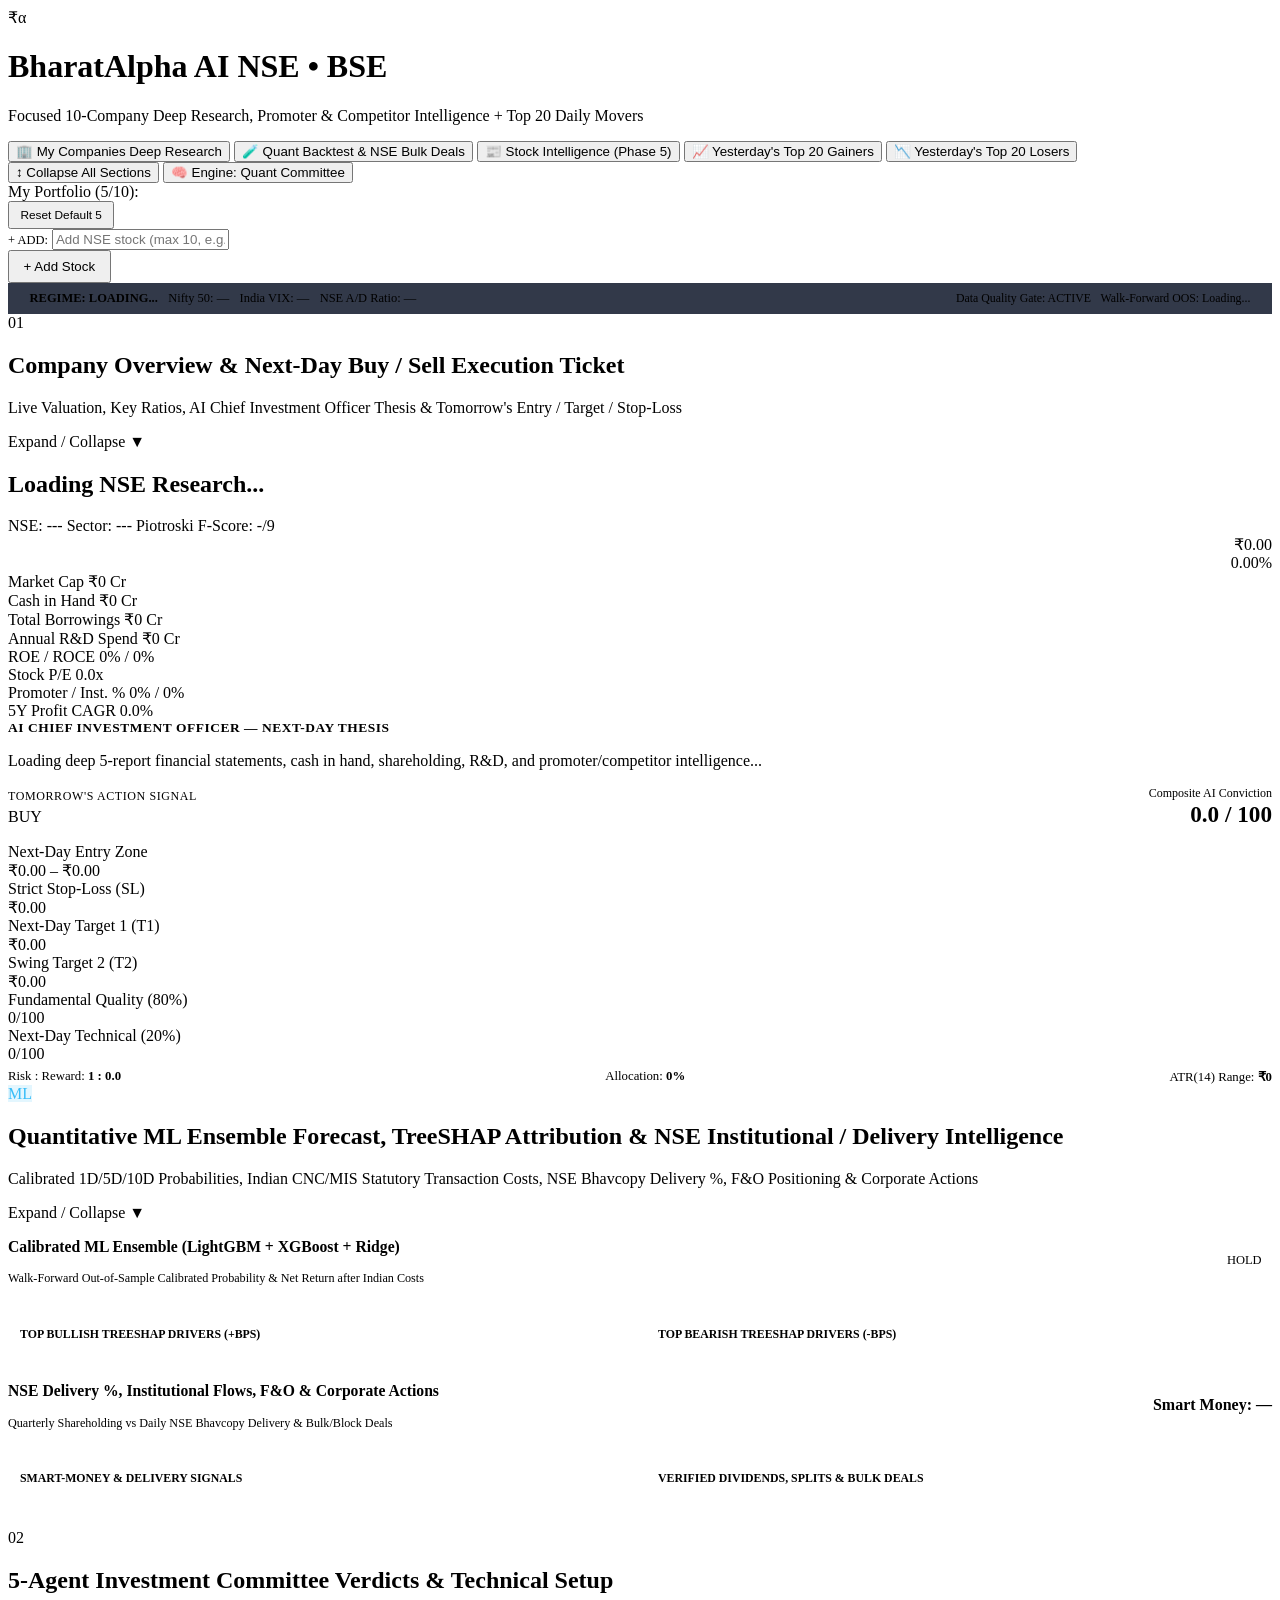
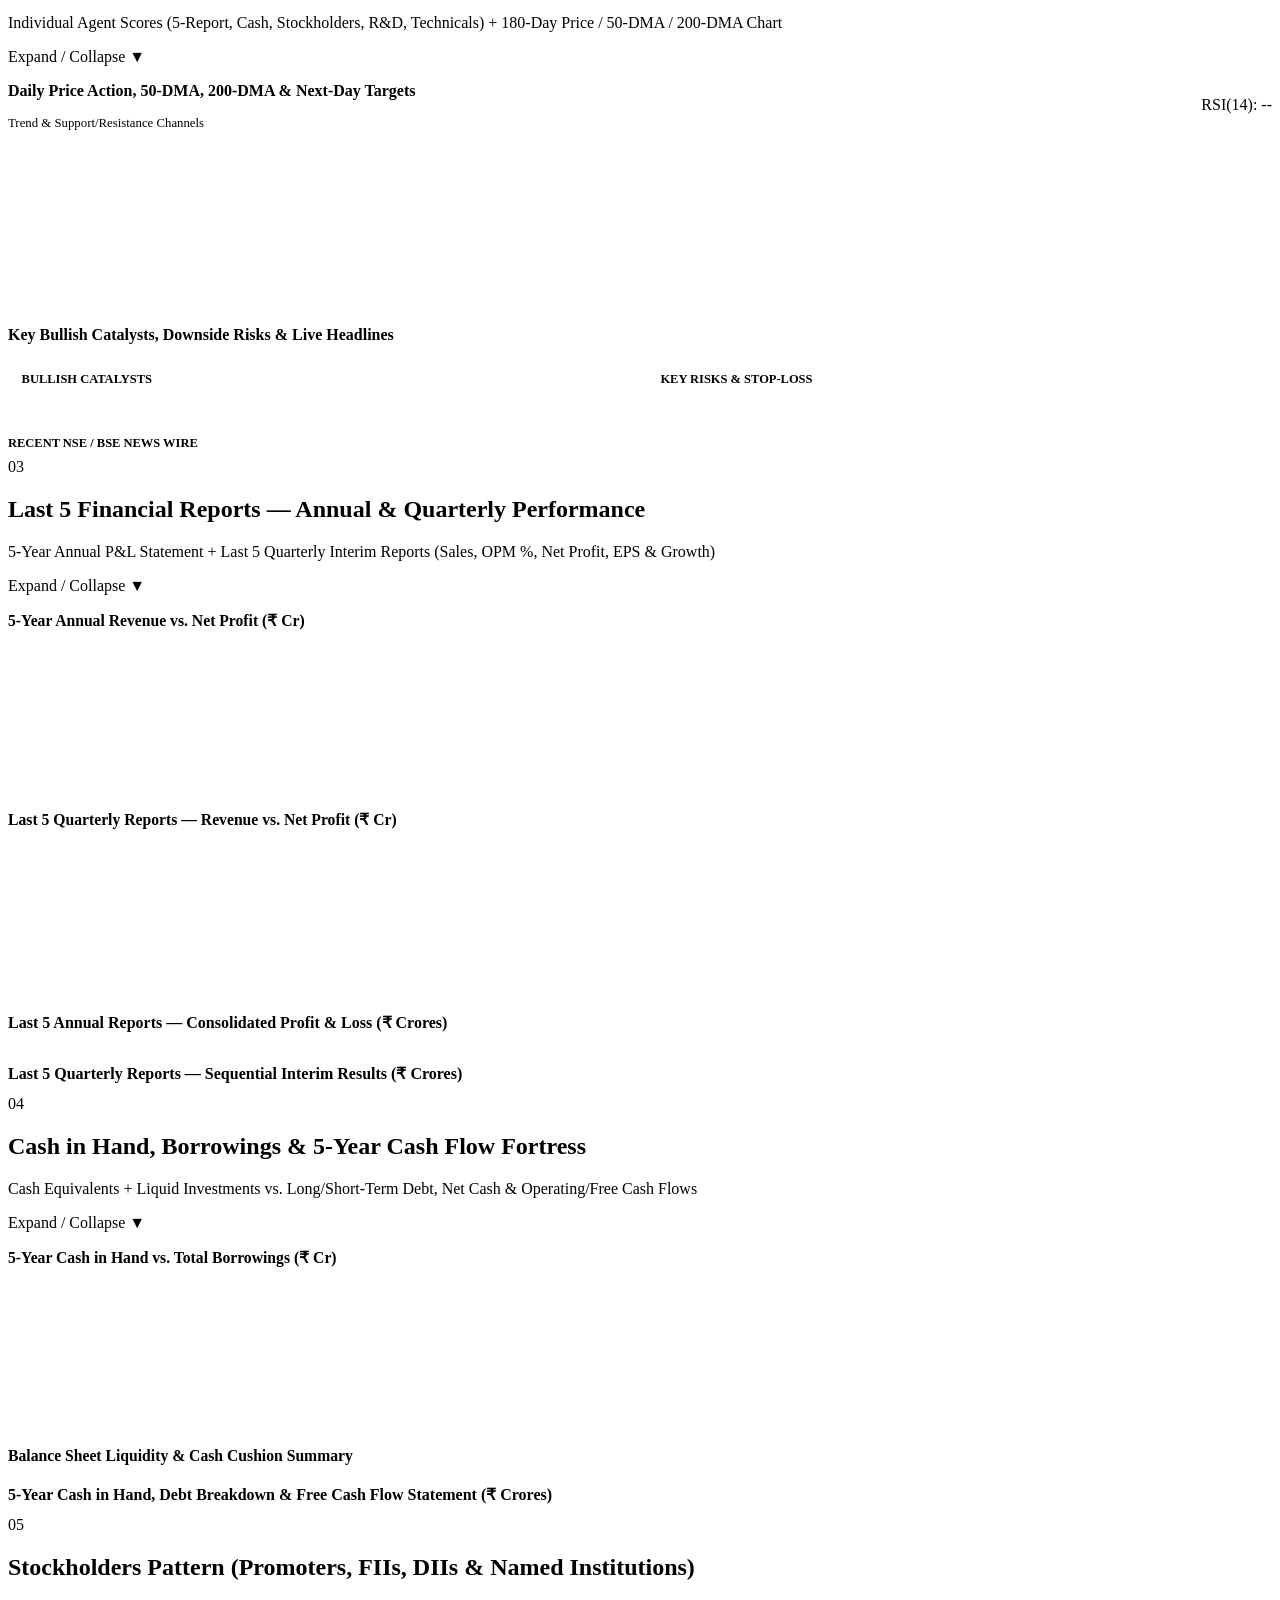
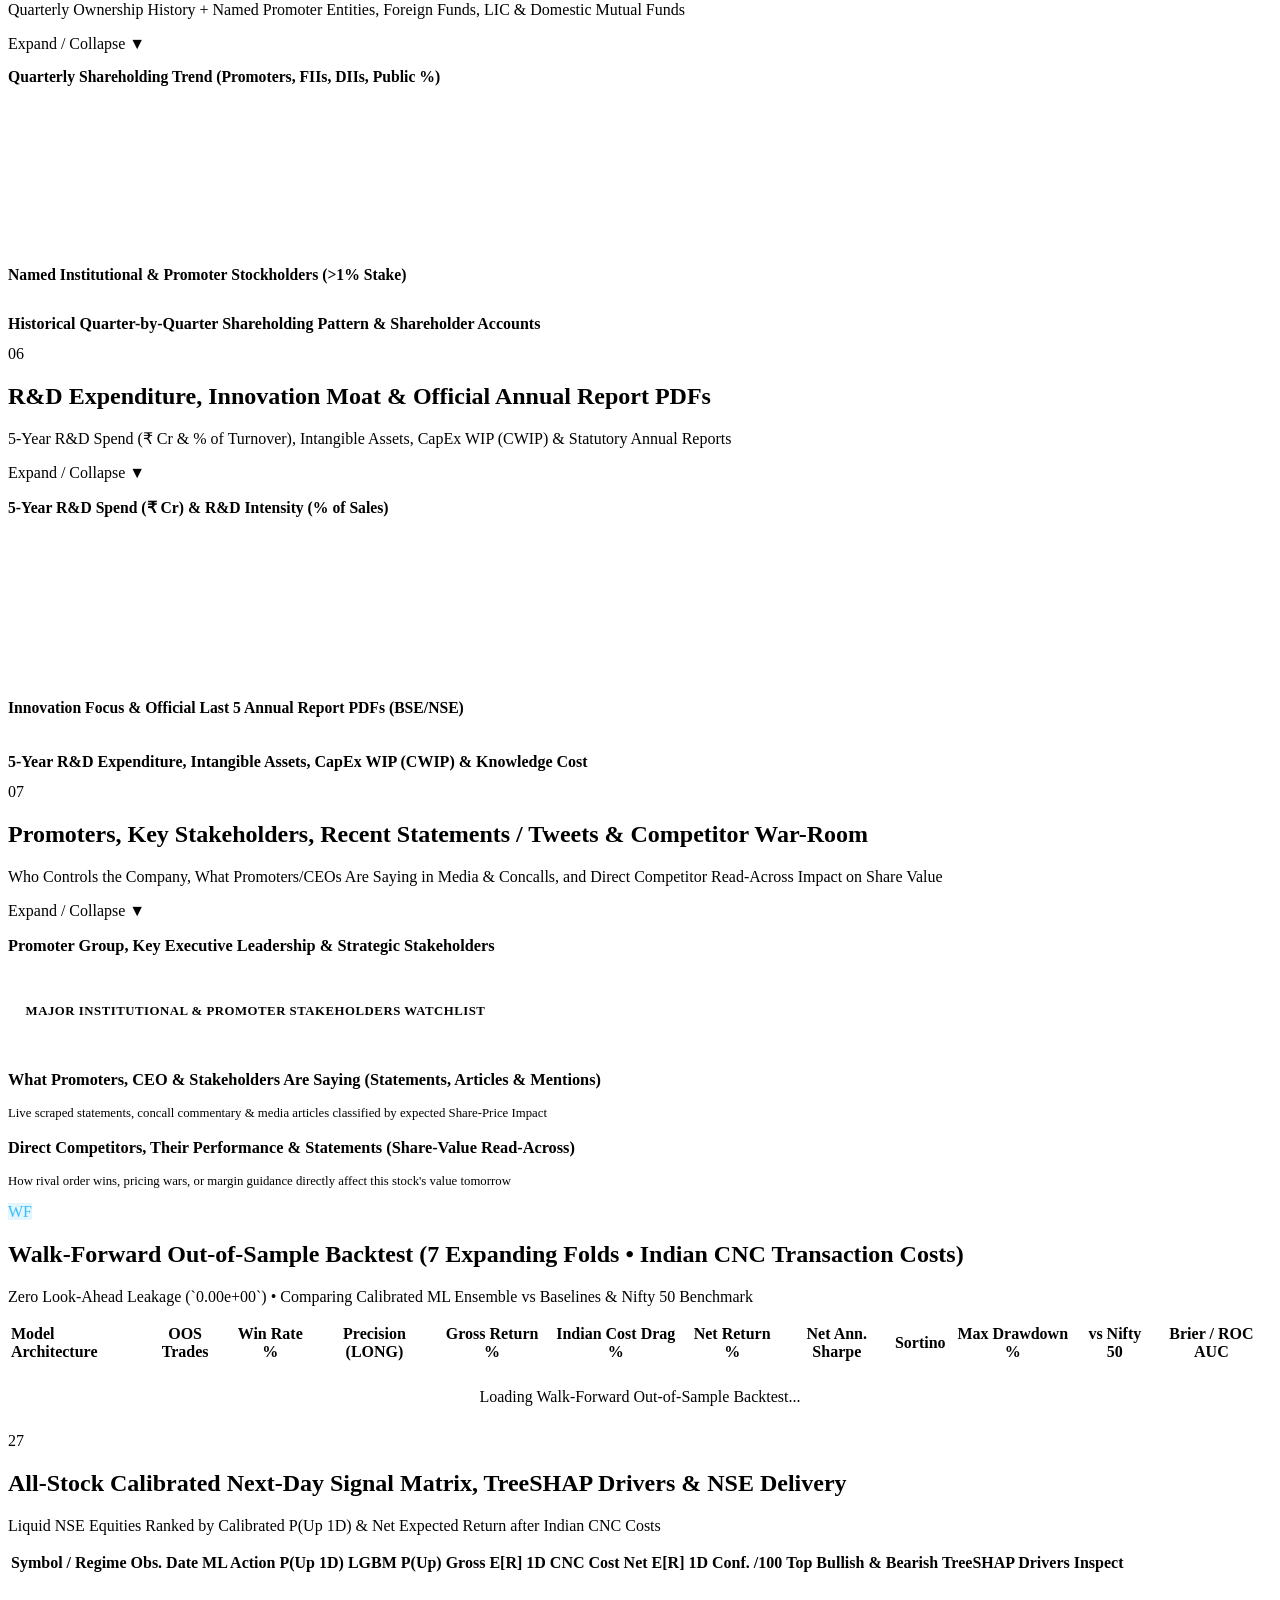
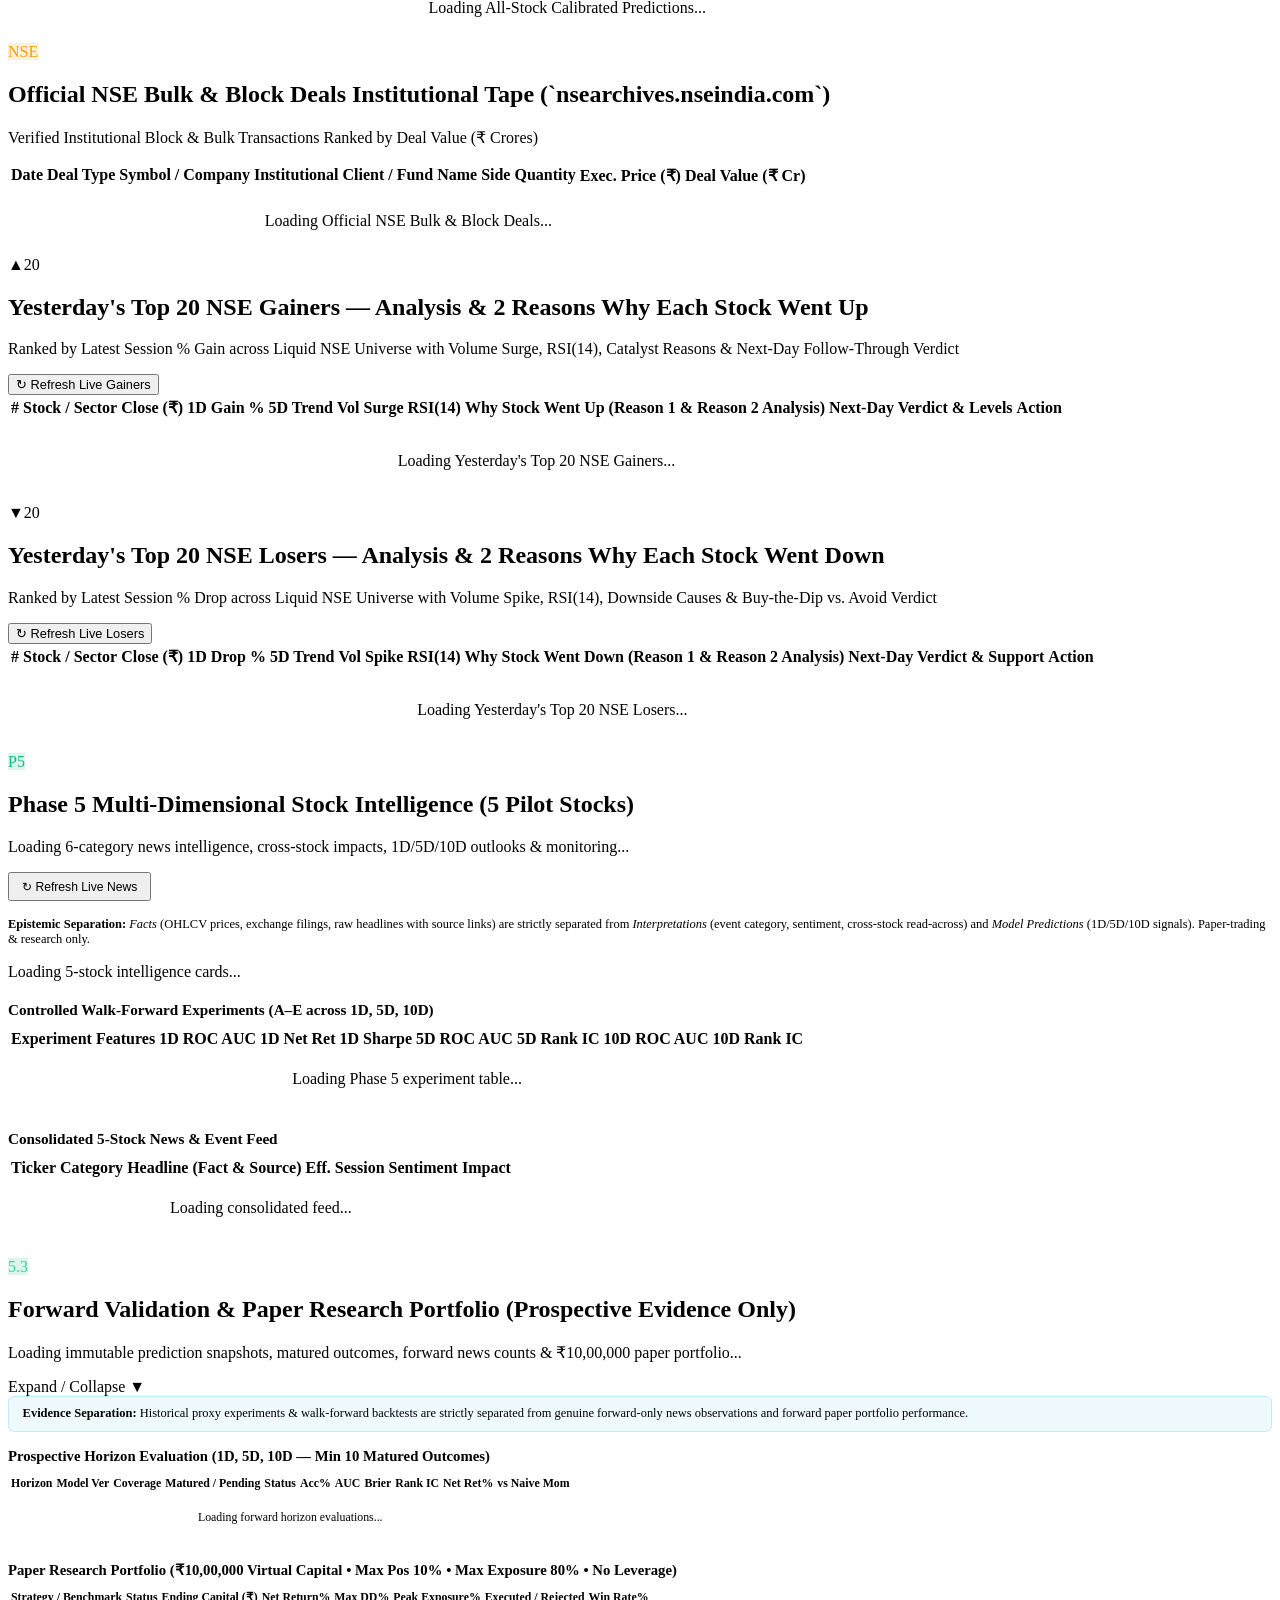
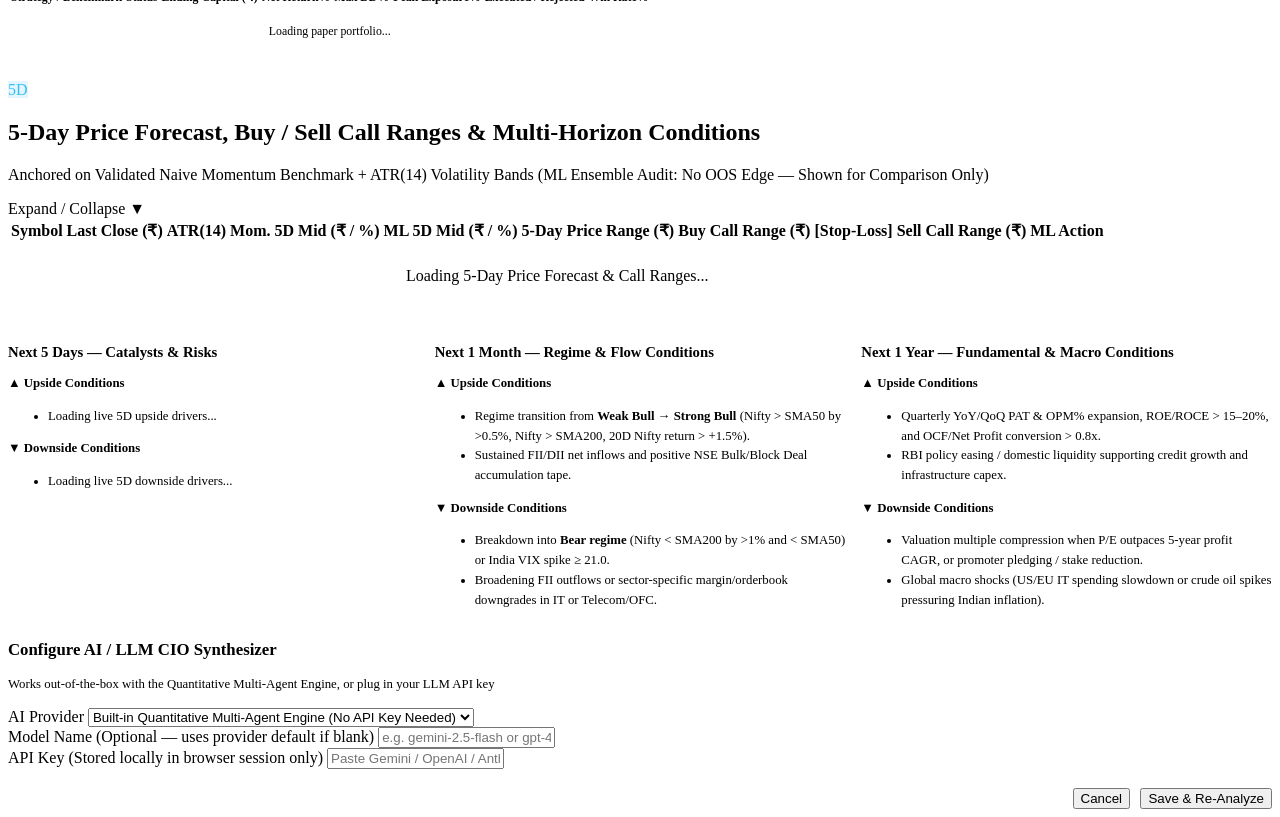
==== commit a7647fa8: "Phase 5.3: Forward Validation, Immutable Snapshots, Quarantine & Paper Research Portfolio" ====
--- a/frontend/index.html
+++ b/frontend/index.html
@@ -828,6 +828,72 @@
           </div>
         </div>
       </section>
+
+      <!-- Phase 5.3: Forward Validation & Paper Research Portfolio -->
+      <section class="collapsible-section open" id="sec-forward-validation" style="margin-top: 1.25rem;">
+        <div class="collapsible-header" data-toggle="sec-forward-validation">
+          <div class="header-left">
+            <span class="sec-num" style="background: rgba(16, 185, 129, 0.14); color: #34d399; border-color: rgba(16, 185, 129, 0.4);">5.3</span>
+            <div>
+              <h2 class="sec-heading-title">Forward Validation &amp; Paper Research Portfolio (Prospective Evidence Only)</h2>
+              <p id="fv-subtitle" class="sec-heading-sub">Loading immutable prediction snapshots, matured outcomes, forward news counts &amp; ₹10,00,000 paper portfolio...</p>
+            </div>
+          </div>
+          <span class="chevron-btn">Expand / Collapse <span class="chevron-icon">▼</span></span>
+        </div>
+        <div class="collapsible-body">
+          <div id="fv-distinction-note" style="margin-bottom: 0.75rem; padding: 0.6rem 0.85rem; border-radius: 6px; background: rgba(56, 189, 248, 0.08); border: 1px solid rgba(56, 189, 248, 0.25); font-size: 0.78rem;">
+            <strong>Evidence Separation:</strong> Historical proxy experiments &amp; walk-forward backtests are strictly separated from genuine forward-only news observations and forward paper portfolio performance.
+          </div>
+          <div id="fv-warnings-banner" style="margin-bottom: 0.85rem; font-size: 0.78rem; color: var(--text-muted);"></div>
+          <div id="fv-kpis" class="kpi-strip" style="margin-bottom: 1rem;"></div>
+
+          <h3 style="font-size: 0.92rem; font-weight: 700; margin-bottom: 0.5rem;">Prospective Horizon Evaluation (1D, 5D, 10D — Min 10 Matured Outcomes)</h3>
+          <div class="table-wrap" style="margin-bottom: 1.15rem;">
+            <table class="fin-table mono" style="font-size: 0.74rem;">
+              <thead>
+                <tr>
+                  <th style="text-align: left;">Horizon</th>
+                  <th>Model Ver</th>
+                  <th>Coverage</th>
+                  <th>Matured / Pending</th>
+                  <th>Status</th>
+                  <th>Acc%</th>
+                  <th>AUC</th>
+                  <th>Brier</th>
+                  <th>Rank IC</th>
+                  <th>Net Ret%</th>
+                  <th>vs Naive Mom</th>
+                </tr>
+              </thead>
+              <tbody id="tbody-fv-horizons">
+                <tr><td colspan="11" style="text-align: center; padding: 1rem; color: var(--text-muted);">Loading forward horizon evaluations...</td></tr>
+              </tbody>
+            </table>
+          </div>
+
+          <h3 style="font-size: 0.92rem; font-weight: 700; margin-bottom: 0.5rem;">Paper Research Portfolio (₹10,00,000 Virtual Capital • Max Pos 10% • Max Exposure 80% • No Leverage)</h3>
+          <div class="table-wrap">
+            <table class="fin-table mono" style="font-size: 0.74rem;">
+              <thead>
+                <tr>
+                  <th style="text-align: left;">Strategy / Benchmark</th>
+                  <th>Status</th>
+                  <th>Ending Capital (₹)</th>
+                  <th>Net Return%</th>
+                  <th>Max DD%</th>
+                  <th>Peak Exposure%</th>
+                  <th>Executed / Rejected</th>
+                  <th>Win Rate%</th>
+                </tr>
+              </thead>
+              <tbody id="tbody-fv-paper">
+                <tr><td colspan="8" style="text-align: center; padding: 1rem; color: var(--text-muted);">Loading paper portfolio...</td></tr>
+              </tbody>
+            </table>
+          </div>
+        </div>
+      </section>
     </div>
 
     <!-- ======================================================================
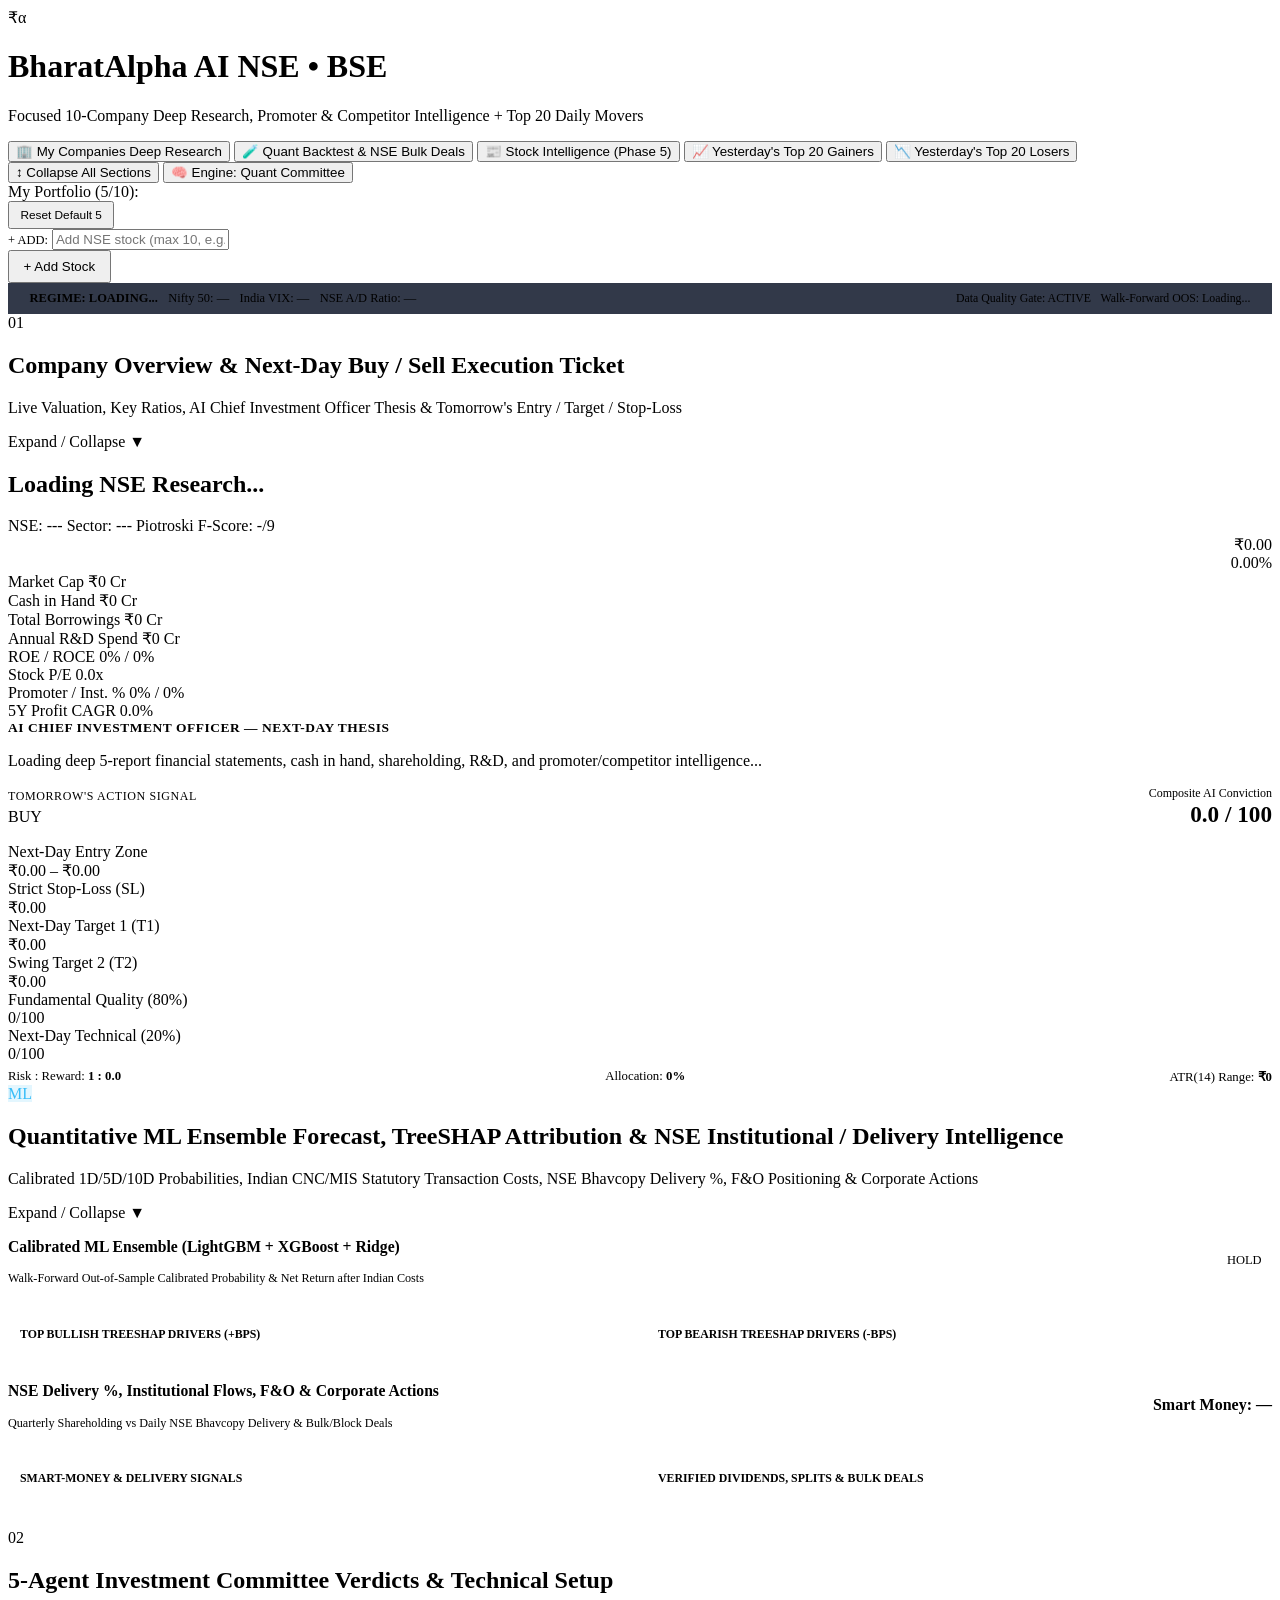
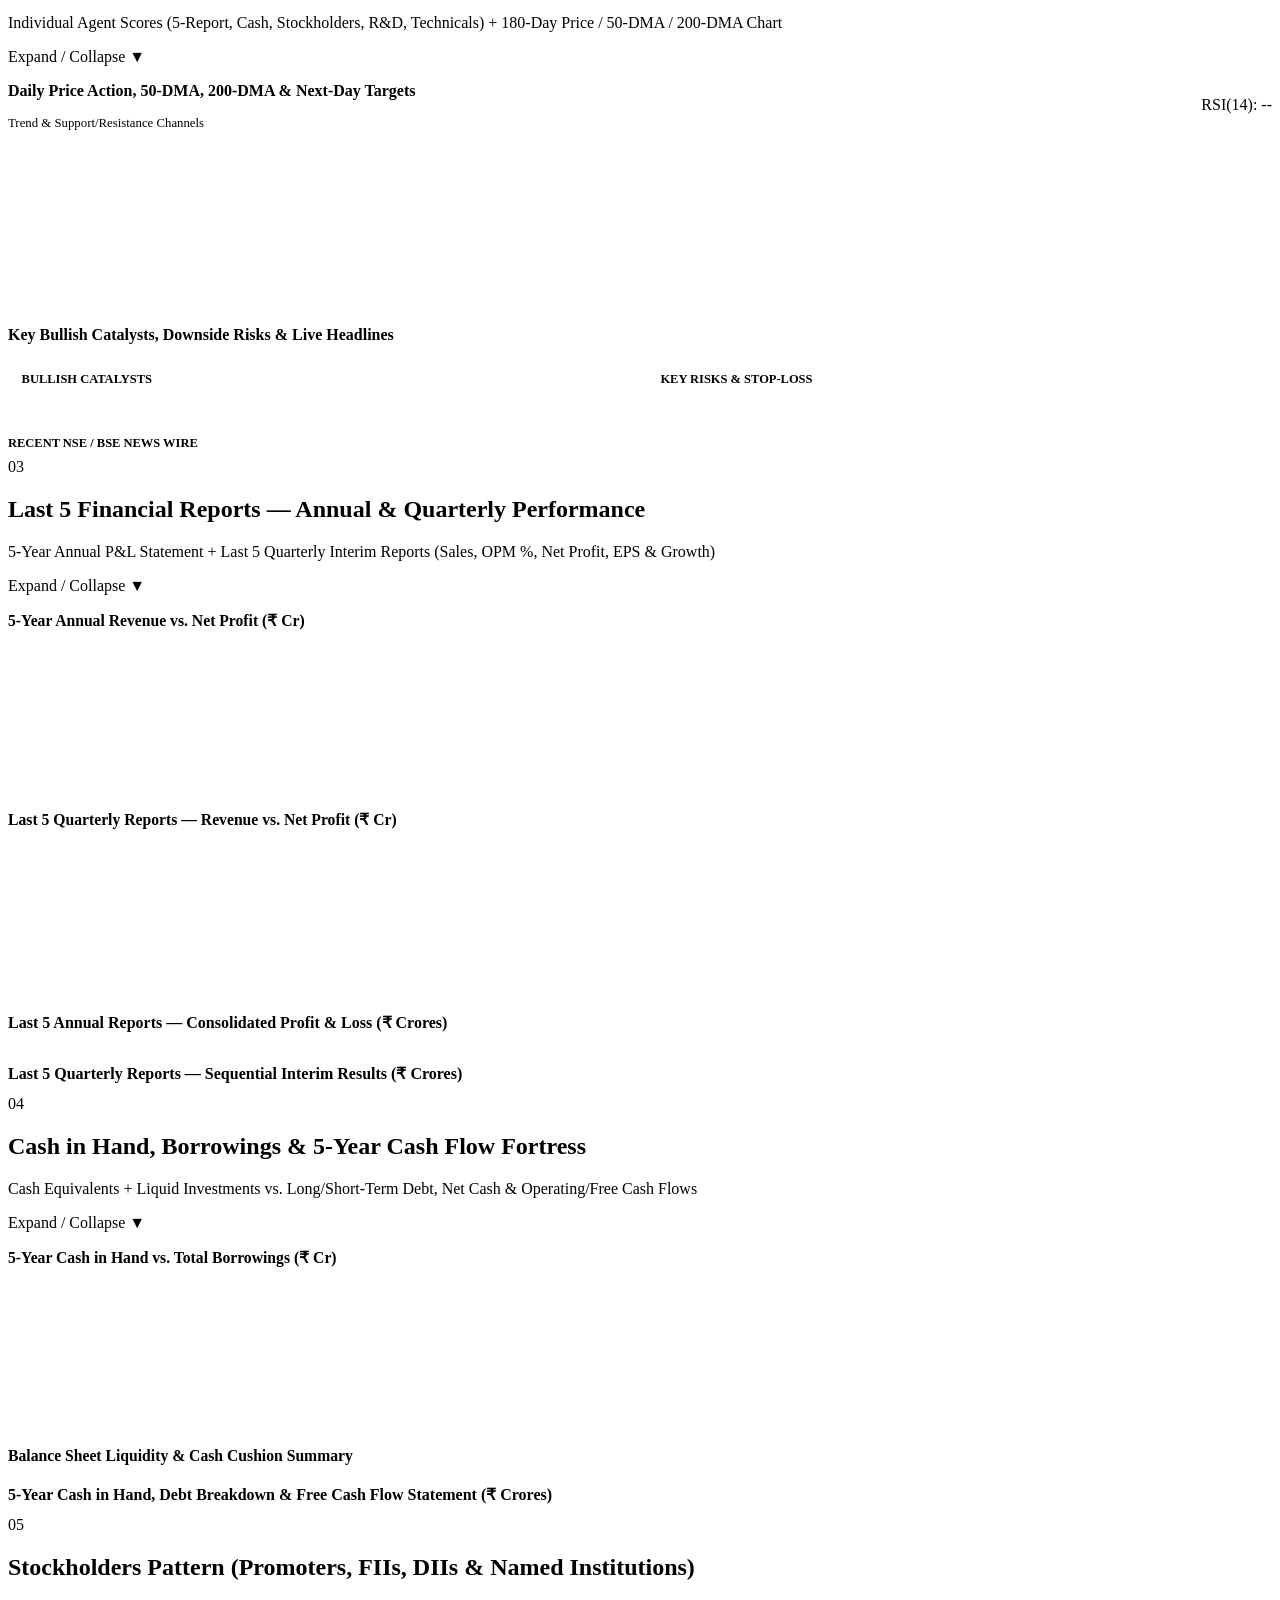
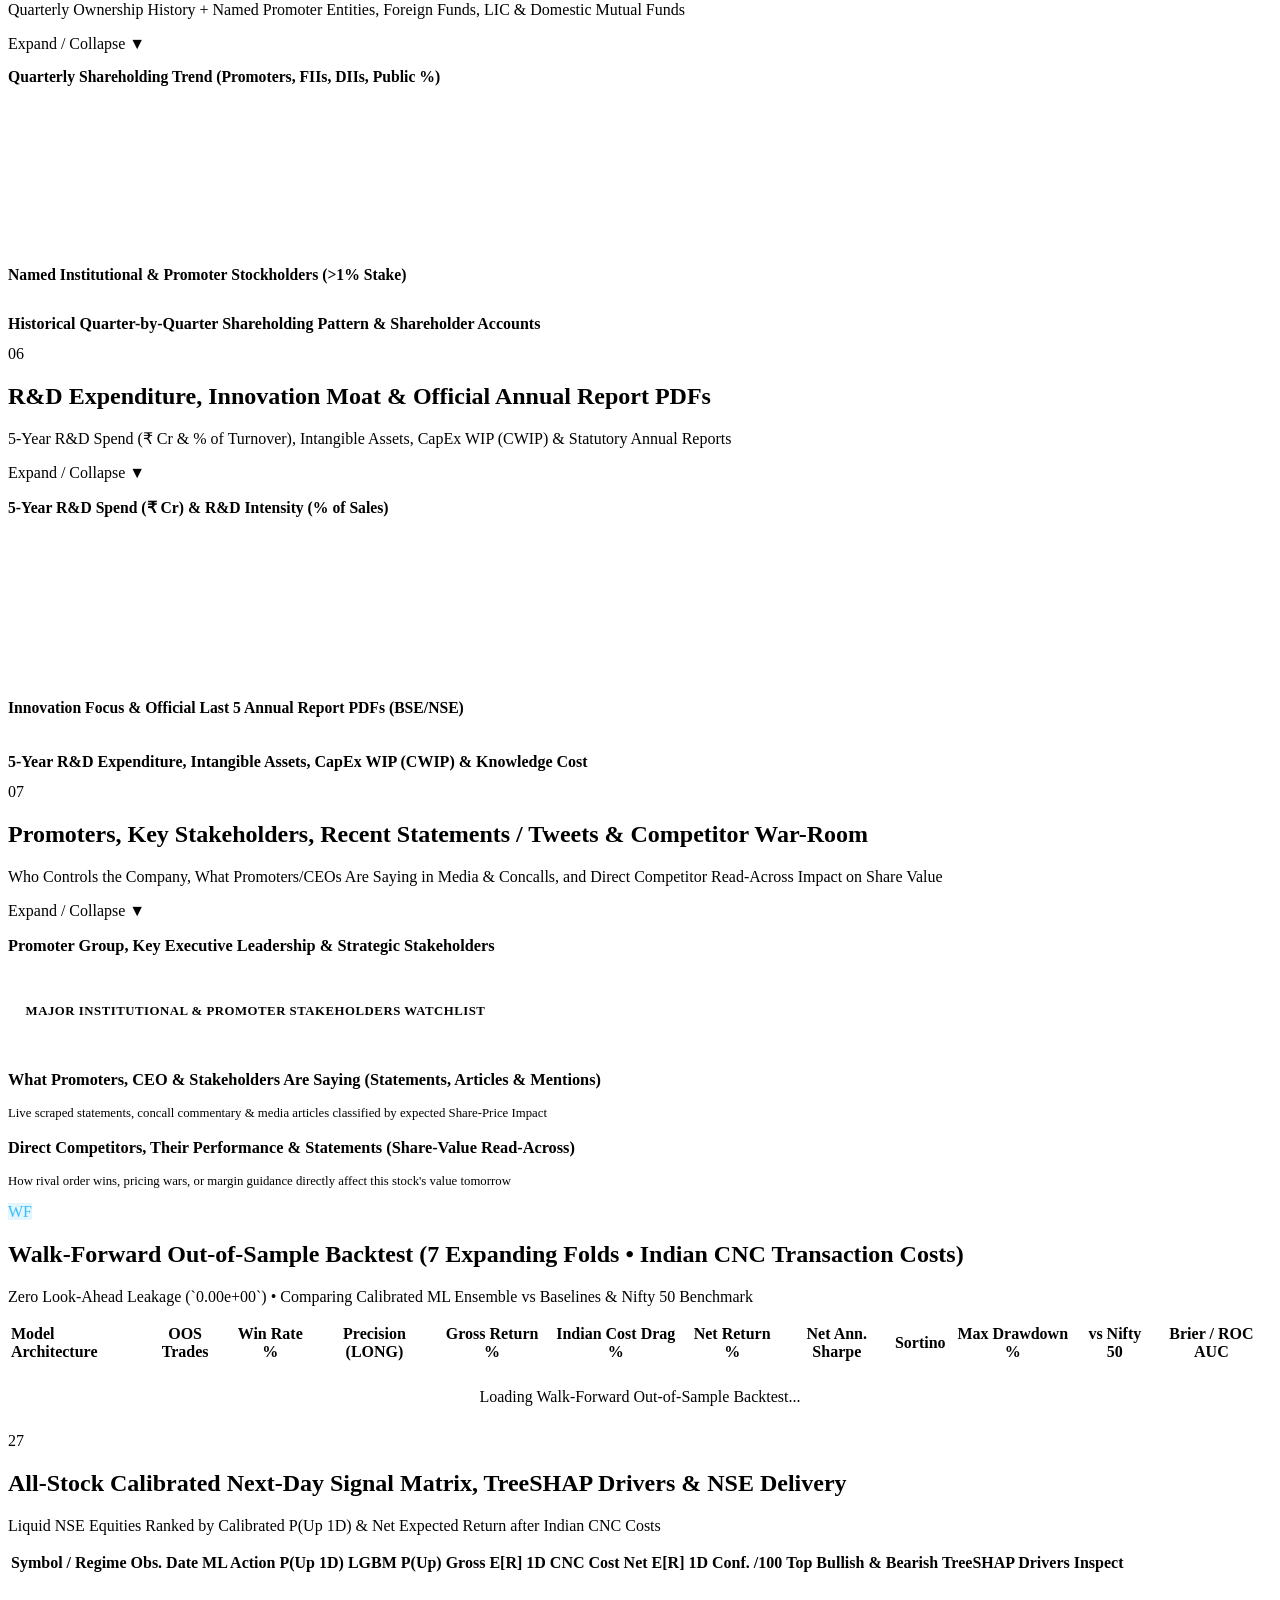
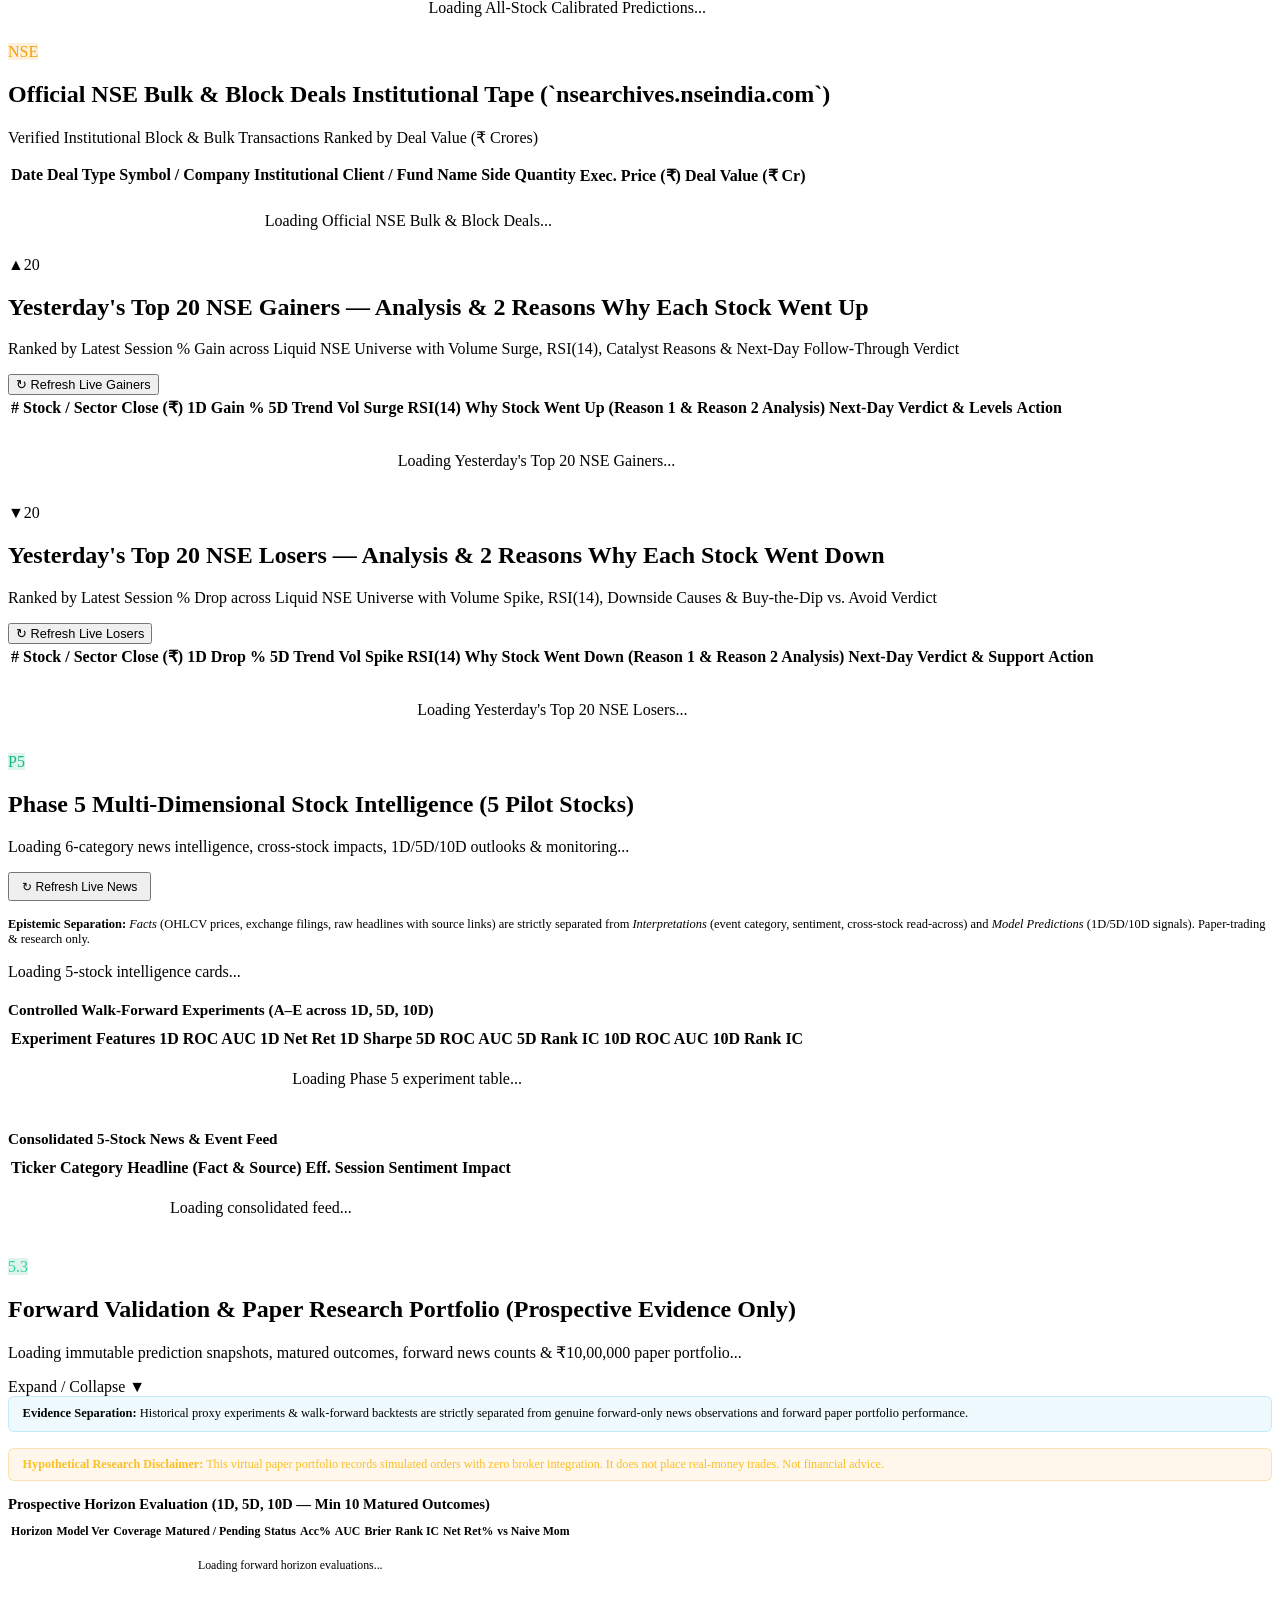
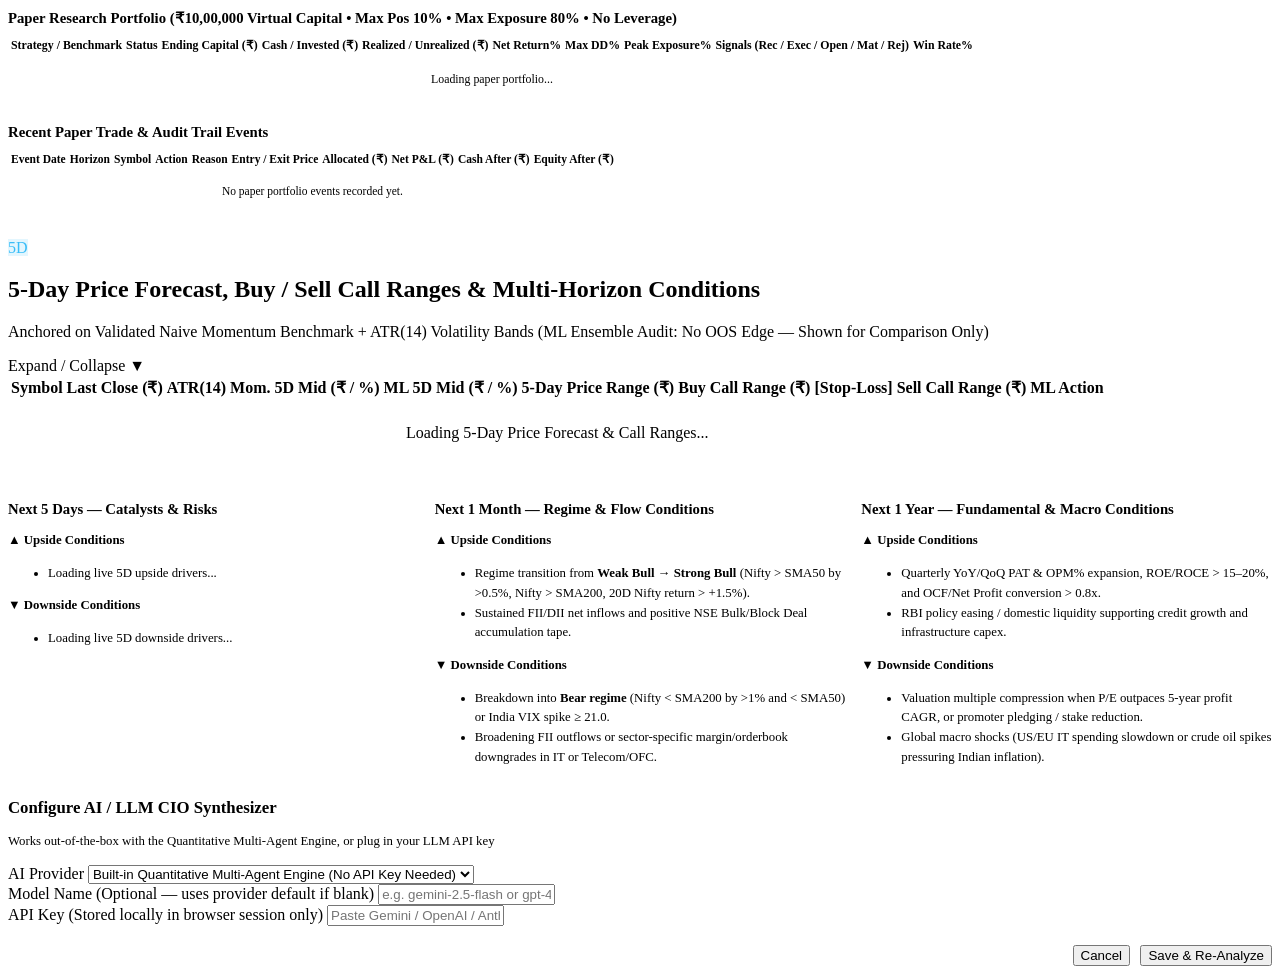
==== commit 4c9a1094: "Phase 5.3.1: Forward Validation Integrity Audit & Look-Ahead-Free Paper Portfolio" ====
--- a/frontend/index.html
+++ b/frontend/index.html
@@ -848,6 +848,10 @@
           <div id="fv-warnings-banner" style="margin-bottom: 0.85rem; font-size: 0.78rem; color: var(--text-muted);"></div>
           <div id="fv-kpis" class="kpi-strip" style="margin-bottom: 1rem;"></div>
 
+          <div id="fv-disclaimer-banner" style="margin-bottom: 0.75rem; padding: 0.5rem 0.85rem; border-radius: 6px; background: rgba(245, 158, 11, 0.08); border: 1px solid rgba(245, 158, 11, 0.25); font-size: 0.76rem; color: #fbbf24;">
+            <strong>Hypothetical Research Disclaimer:</strong> This virtual paper portfolio records simulated orders with zero broker integration. It does not place real-money trades. Not financial advice.
+          </div>
+
           <h3 style="font-size: 0.92rem; font-weight: 700; margin-bottom: 0.5rem;">Prospective Horizon Evaluation (1D, 5D, 10D — Min 10 Matured Outcomes)</h3>
           <div class="table-wrap" style="margin-bottom: 1.15rem;">
             <table class="fin-table mono" style="font-size: 0.74rem;">
@@ -873,22 +877,47 @@
           </div>
 
           <h3 style="font-size: 0.92rem; font-weight: 700; margin-bottom: 0.5rem;">Paper Research Portfolio (₹10,00,000 Virtual Capital • Max Pos 10% • Max Exposure 80% • No Leverage)</h3>
-          <div class="table-wrap">
+          <div class="table-wrap" style="margin-bottom: 1.15rem;">
             <table class="fin-table mono" style="font-size: 0.74rem;">
               <thead>
                 <tr>
                   <th style="text-align: left;">Strategy / Benchmark</th>
                   <th>Status</th>
                   <th>Ending Capital (₹)</th>
+                  <th>Cash / Invested (₹)</th>
+                  <th>Realized / Unrealized (₹)</th>
                   <th>Net Return%</th>
                   <th>Max DD%</th>
                   <th>Peak Exposure%</th>
-                  <th>Executed / Rejected</th>
+                  <th>Signals (Rec / Exec / Open / Mat / Rej)</th>
                   <th>Win Rate%</th>
                 </tr>
               </thead>
               <tbody id="tbody-fv-paper">
-                <tr><td colspan="8" style="text-align: center; padding: 1rem; color: var(--text-muted);">Loading paper portfolio...</td></tr>
+                <tr><td colspan="10" style="text-align: center; padding: 1rem; color: var(--text-muted);">Loading paper portfolio...</td></tr>
+              </tbody>
+            </table>
+          </div>
+
+          <h3 style="font-size: 0.92rem; font-weight: 700; margin-bottom: 0.5rem;">Recent Paper Trade &amp; Audit Trail Events</h3>
+          <div class="table-wrap">
+            <table class="fin-table mono" style="font-size: 0.72rem;">
+              <thead>
+                <tr>
+                  <th style="text-align: left;">Event Date</th>
+                  <th>Horizon</th>
+                  <th>Symbol</th>
+                  <th>Action</th>
+                  <th>Reason</th>
+                  <th>Entry / Exit Price</th>
+                  <th>Allocated (₹)</th>
+                  <th>Net P&amp;L (₹)</th>
+                  <th>Cash After (₹)</th>
+                  <th>Equity After (₹)</th>
+                </tr>
+              </thead>
+              <tbody id="tbody-fv-audit">
+                <tr><td colspan="10" style="text-align: center; padding: 1rem; color: var(--text-muted);">No paper portfolio events recorded yet.</td></tr>
               </tbody>
             </table>
           </div>
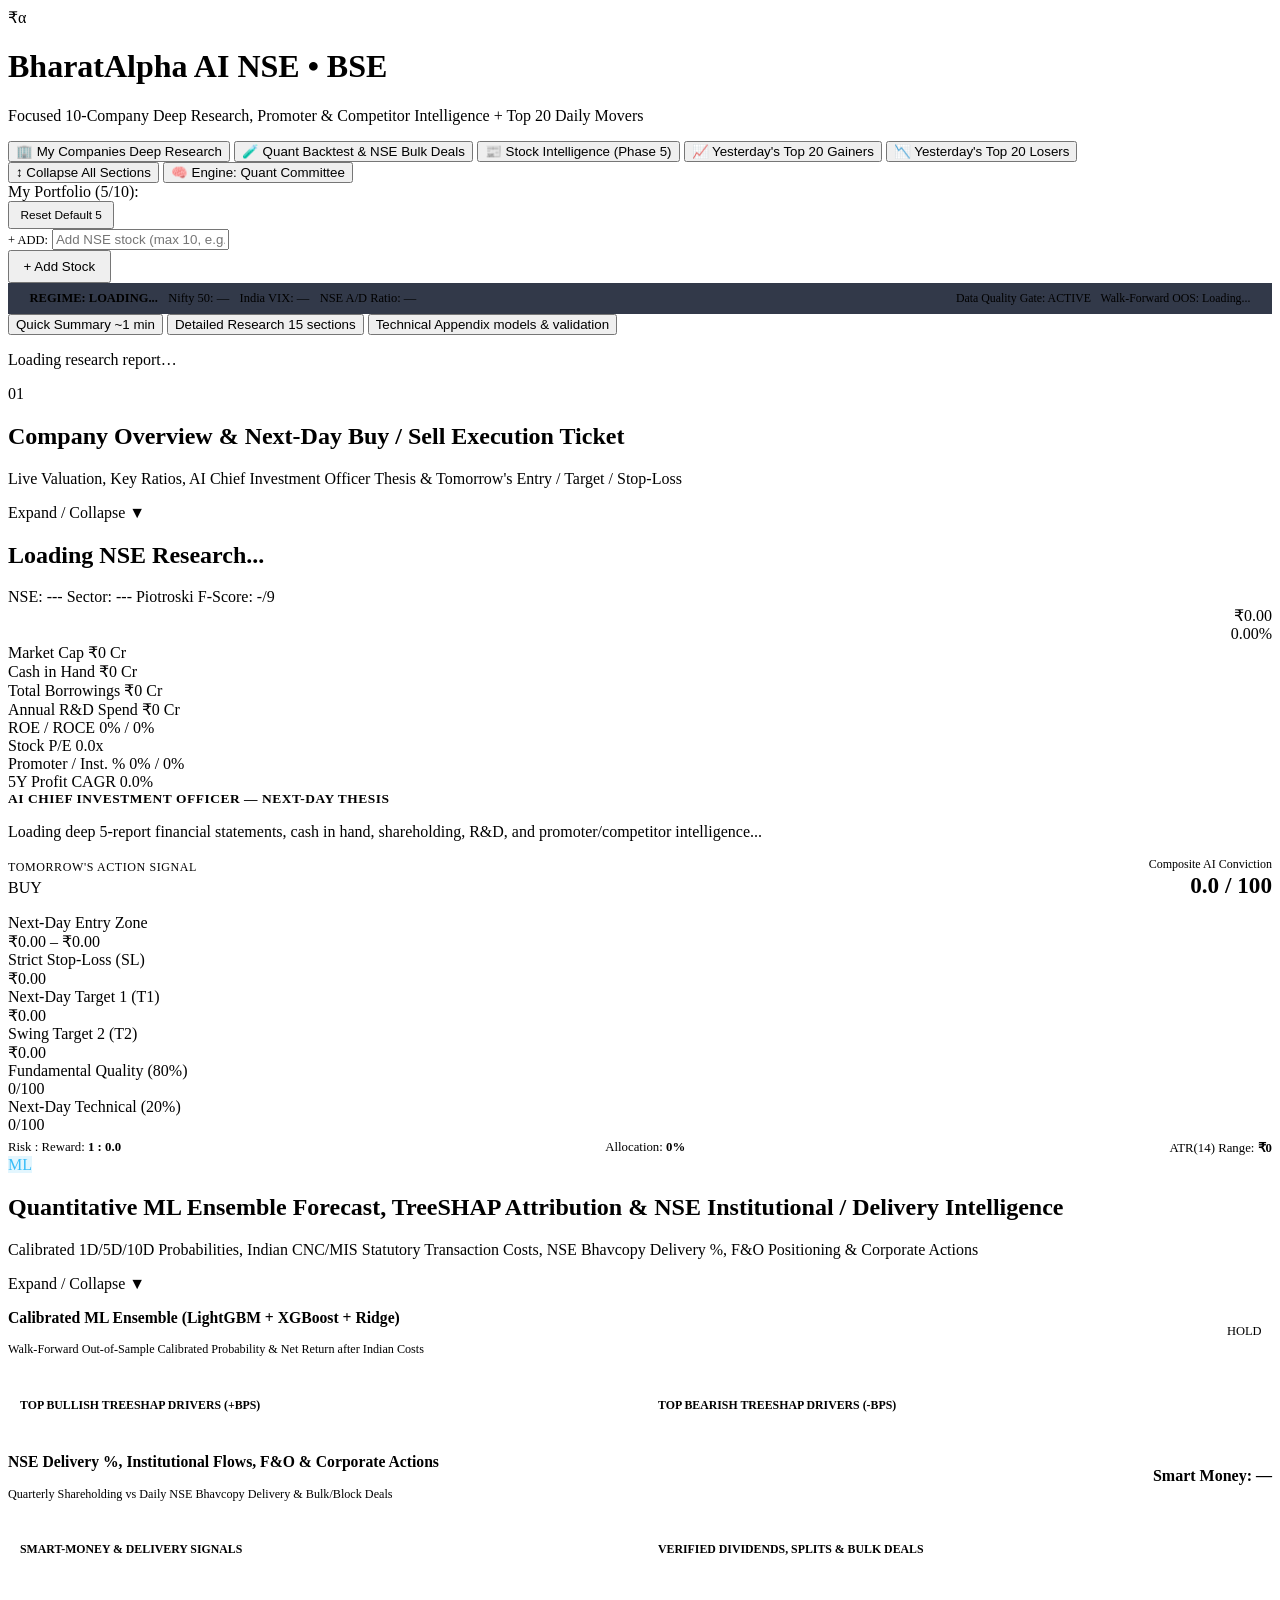
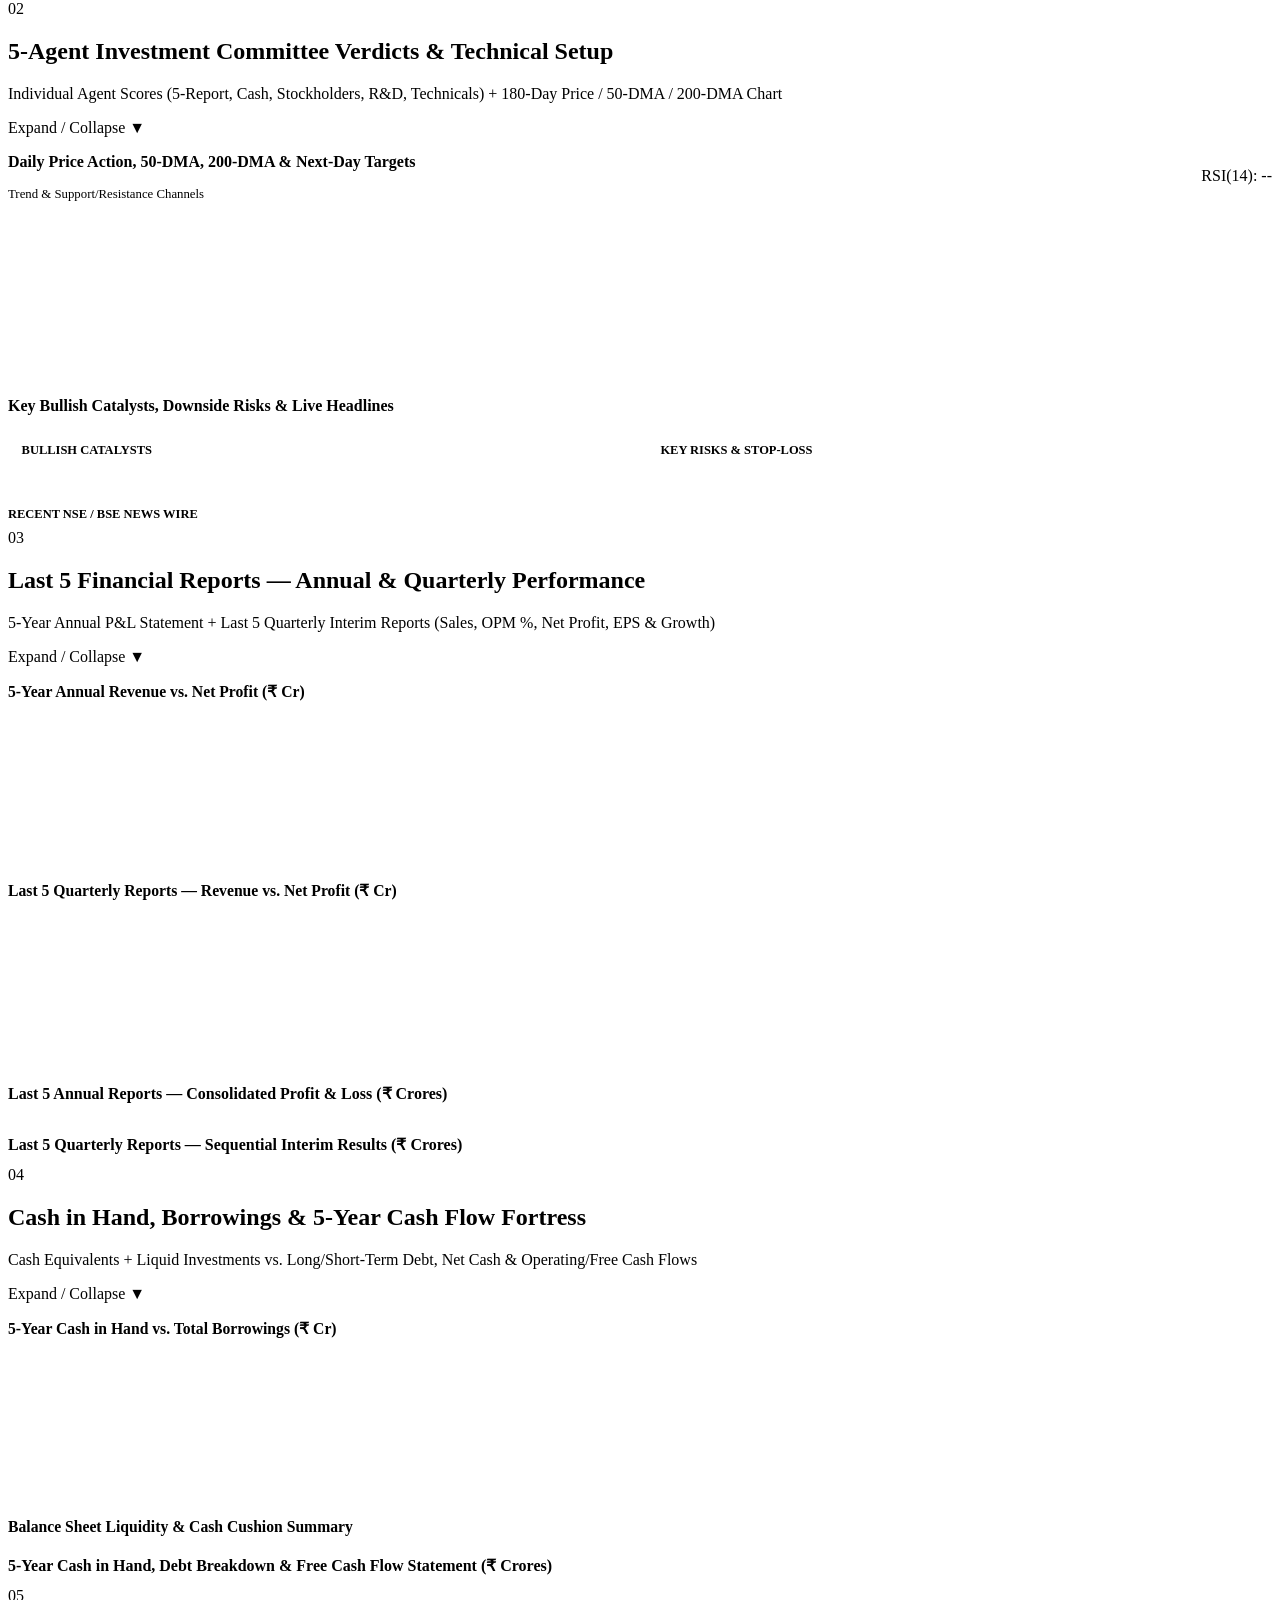
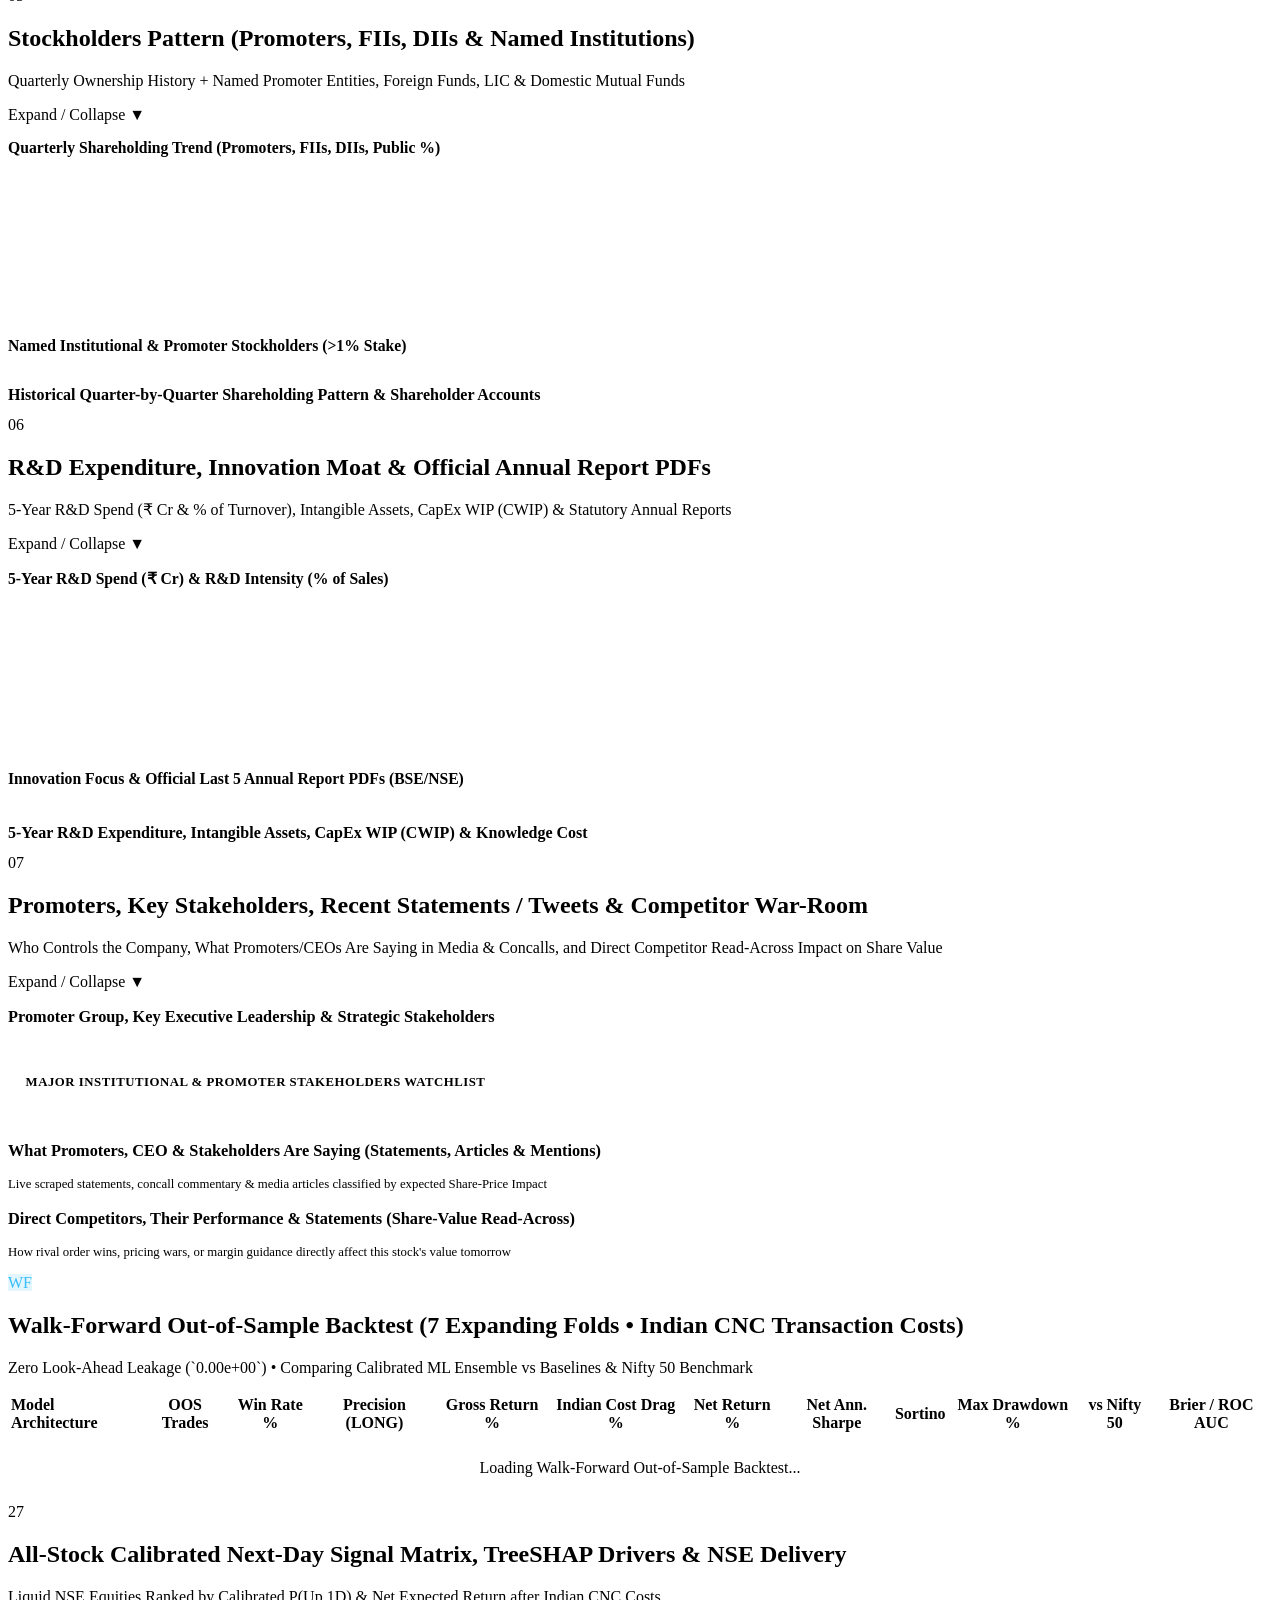
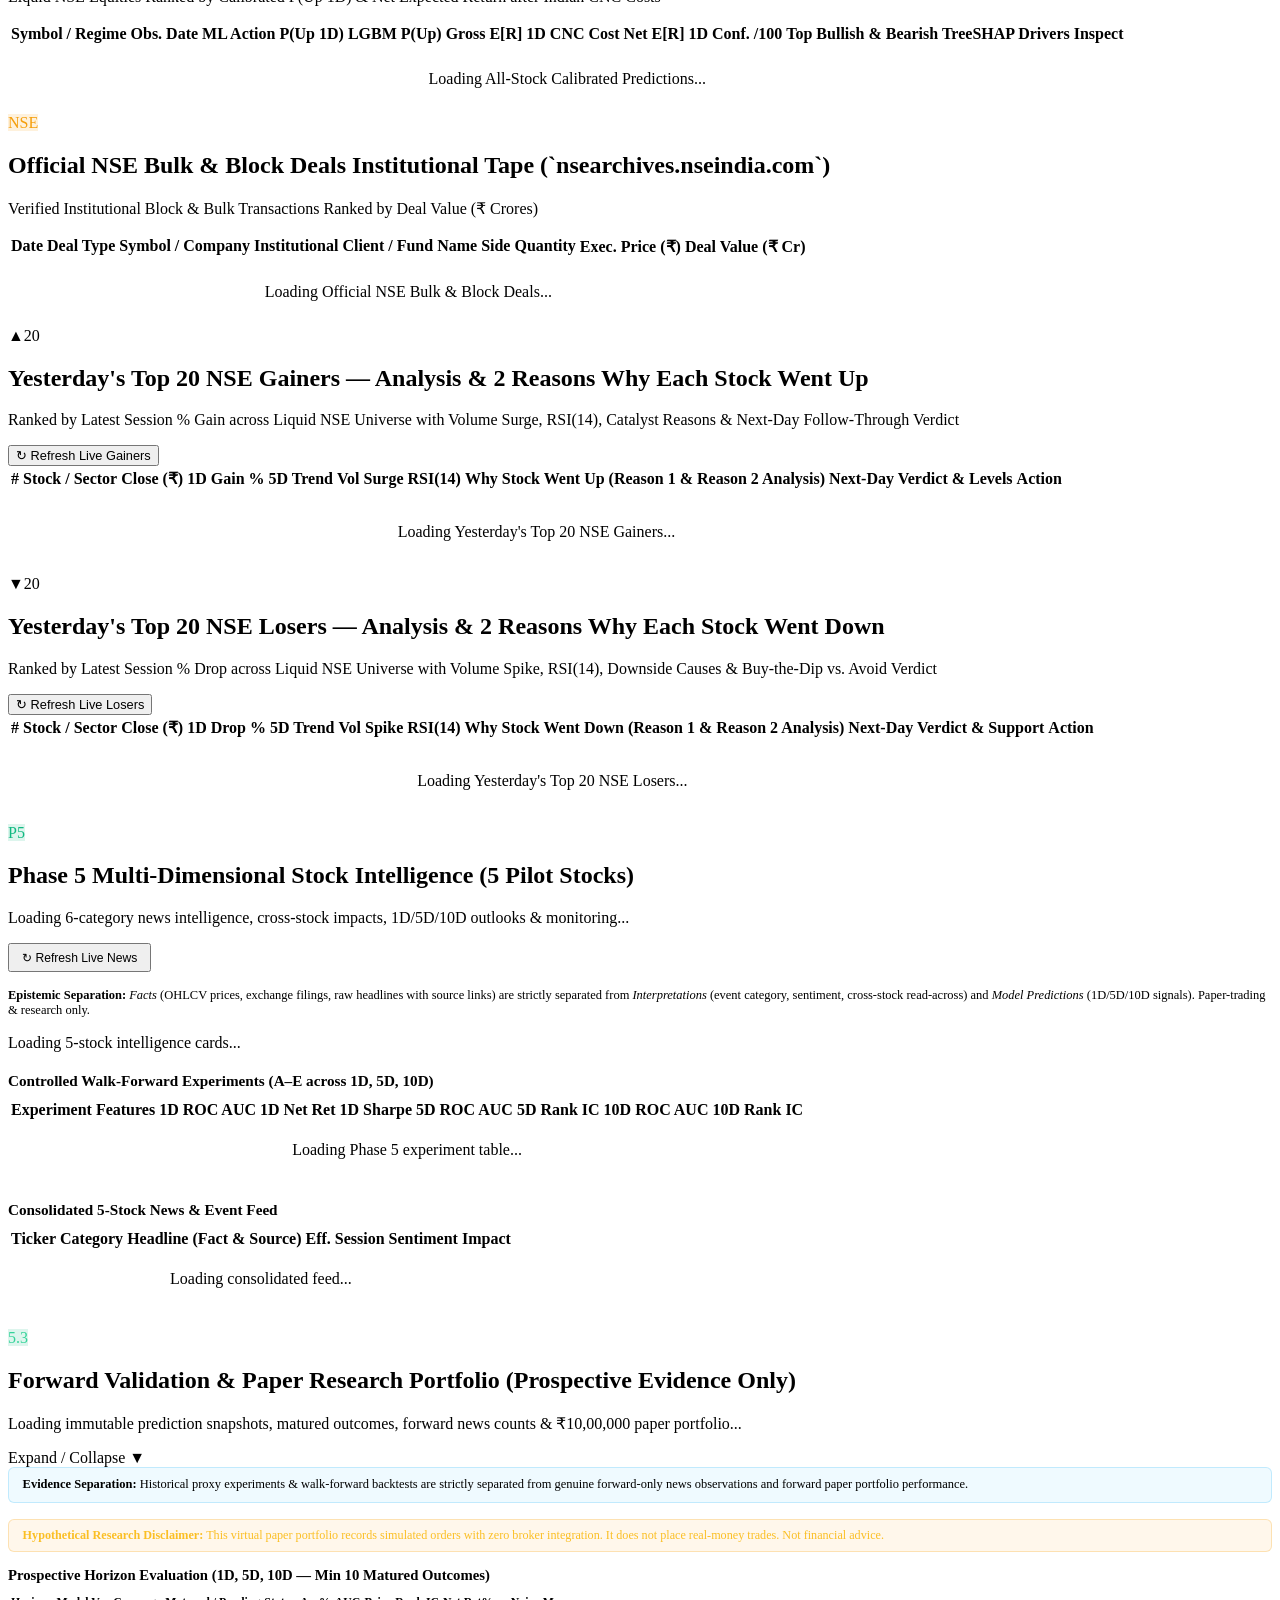
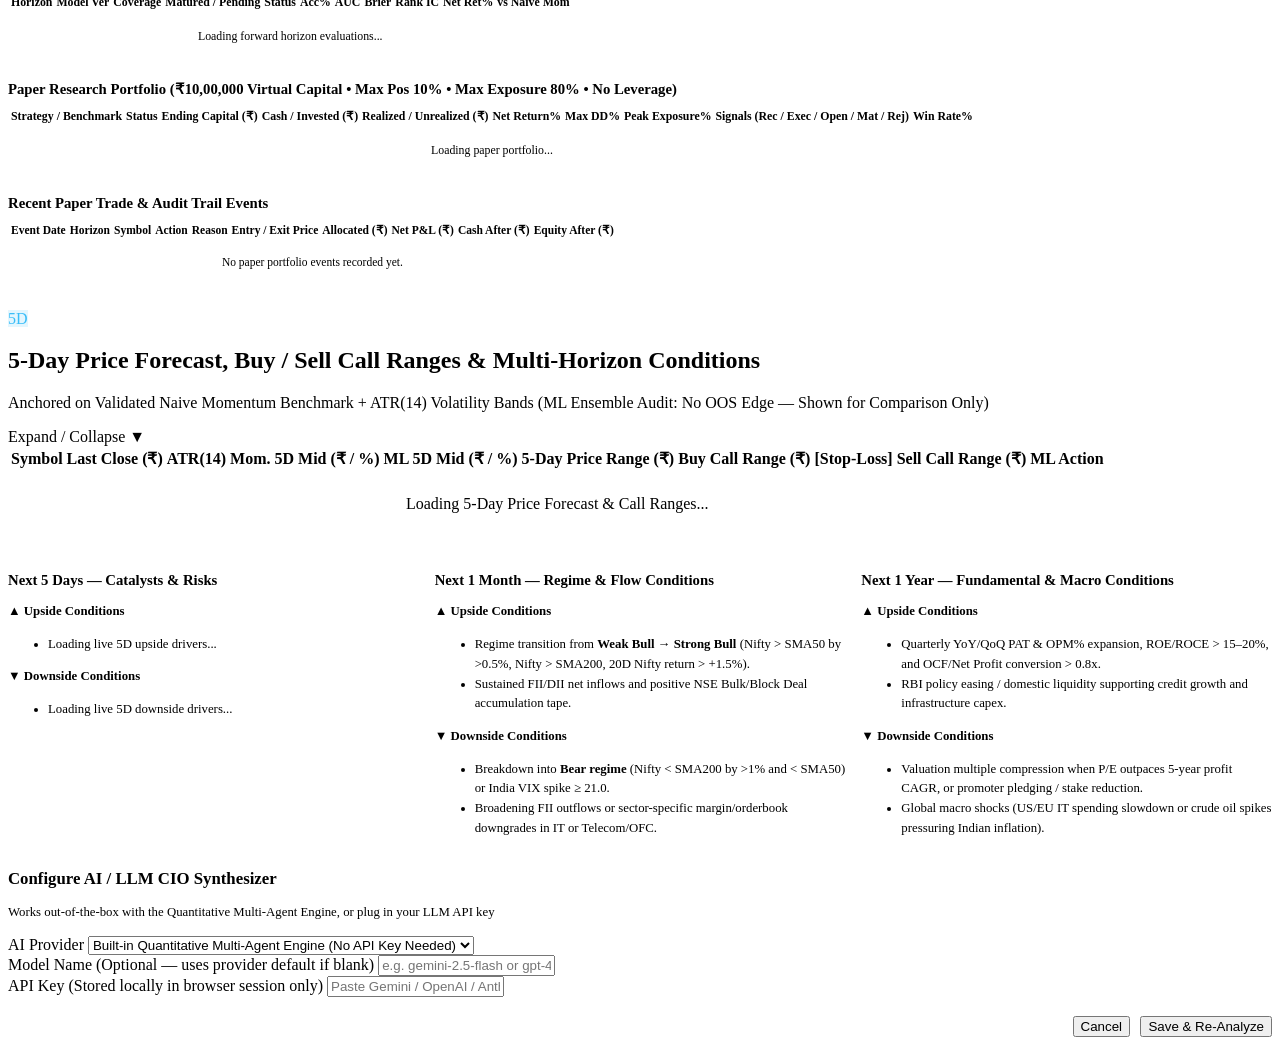
==== commit e2675643: "feat(frontend): standardised executive research report with Quick, Detailed, and Technical views" ====
--- a/frontend/index.html
+++ b/frontend/index.html
@@ -100,7 +100,19 @@
     <!-- ======================================================================
          PAGE 1: MY COMPANIES DEEP RESEARCH (All Expandable / Collapsible Sections)
          ====================================================================== -->
-    <div id="page-company" class="page-view active">
+    <div id="page-company" class="page-view active rr-view-quick">
+
+      <!-- Standardised Executive Research Report: Quick Summary (default) / Detailed Research / Technical Appendix -->
+      <div id="rr-root" class="rr-root" aria-label="Research report">
+        <div class="rr-toolbar" role="group" aria-label="Report view">
+          <button type="button" class="rr-view-btn active" data-rr-view="quick" aria-pressed="true">Quick Summary <span class="rr-sub-label">~1 min</span></button>
+          <button type="button" class="rr-view-btn" data-rr-view="detailed" aria-pressed="false">Detailed Research <span class="rr-sub-label">15 sections</span></button>
+          <button type="button" class="rr-view-btn" data-rr-view="technical" aria-pressed="false">Technical Appendix <span class="rr-sub-label">models &amp; validation</span></button>
+        </div>
+        <div id="rr-pane-quick" class="rr-pane active" data-rr-pane="quick"><p class="rr-muted">Loading research report&hellip;</p></div>
+        <div id="rr-pane-detailed" class="rr-pane" data-rr-pane="detailed"></div>
+        <div id="rr-pane-technical" class="rr-pane" data-rr-pane="technical"></div>
+      </div>
 
       <!-- SECTION 1: Executive Overview & Next-Day Buy/Sell Trade Guidance -->
       <section class="collapsible-section open" id="sec-overview">
@@ -1045,6 +1057,7 @@
     </div>
   </div>
 
+  <script src="/static/report.js"></script>
   <script src="/static/app.js"></script>
 </body>
 </html>
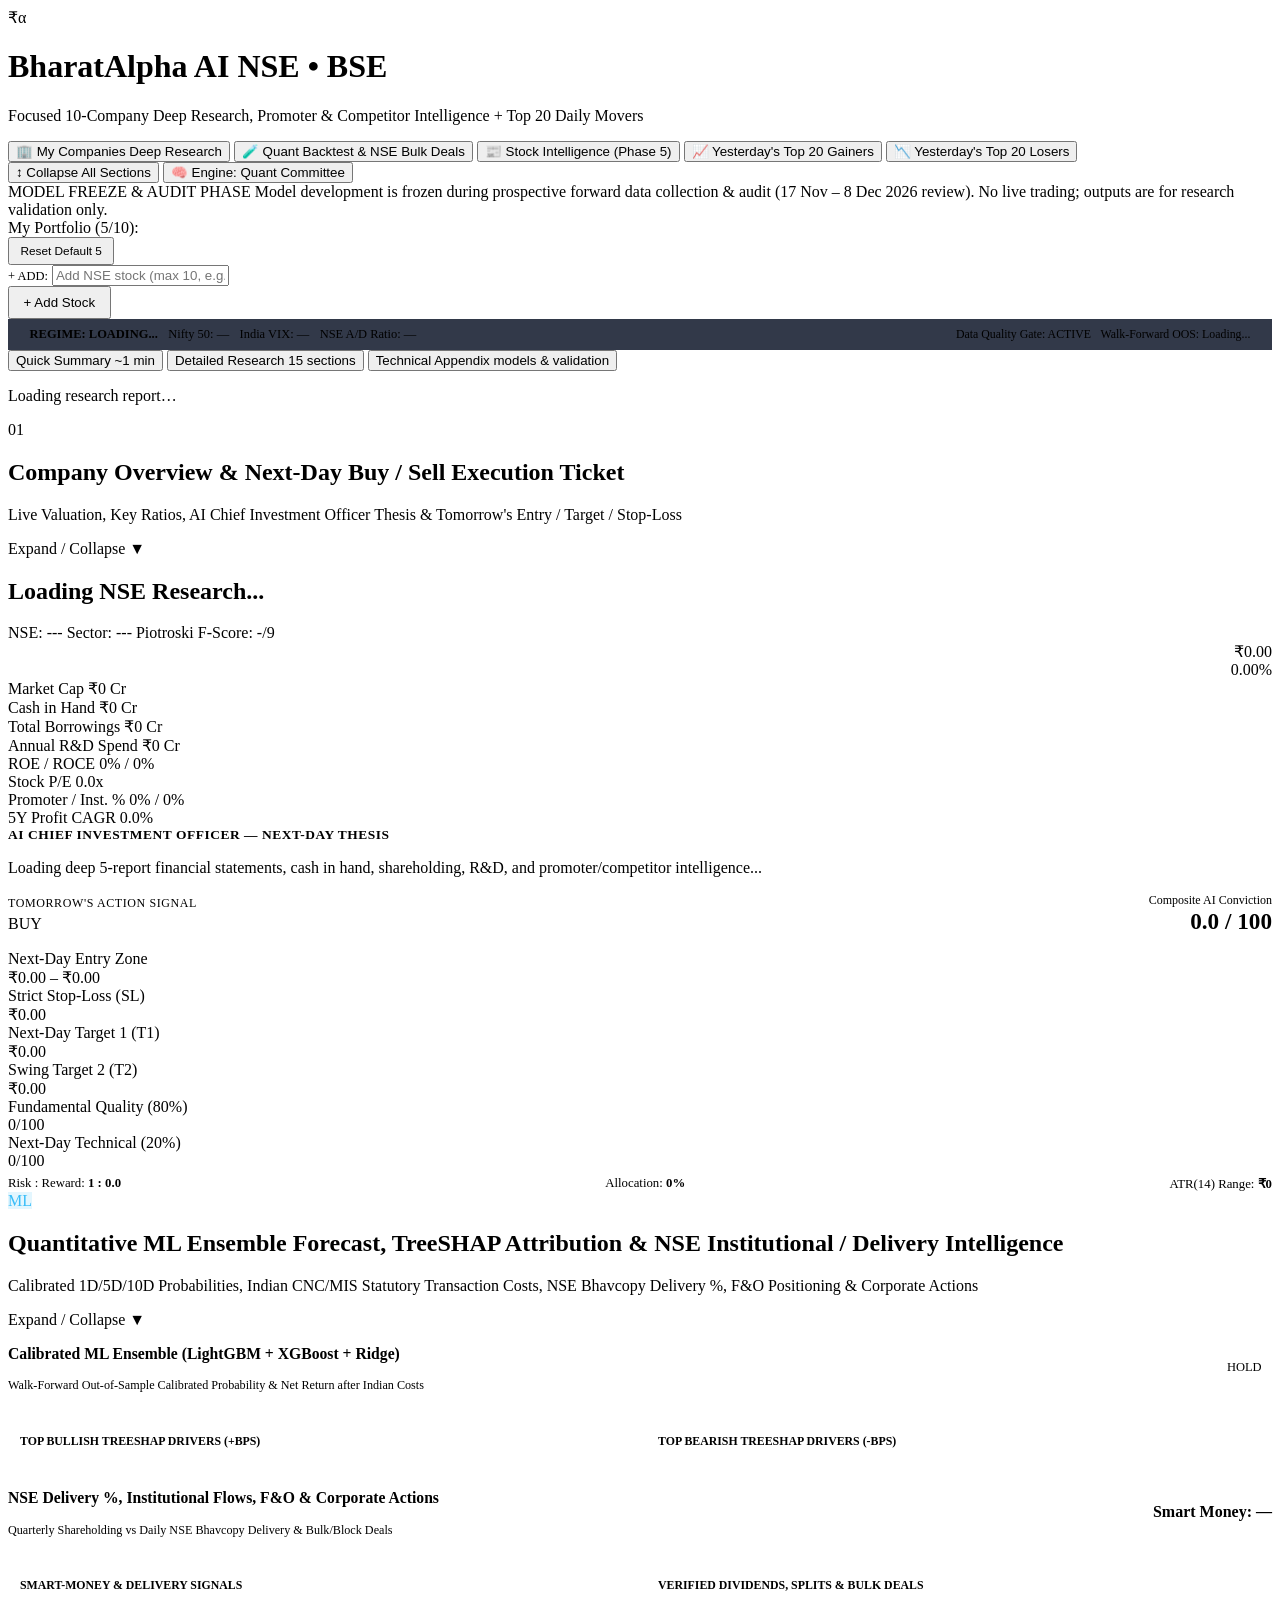
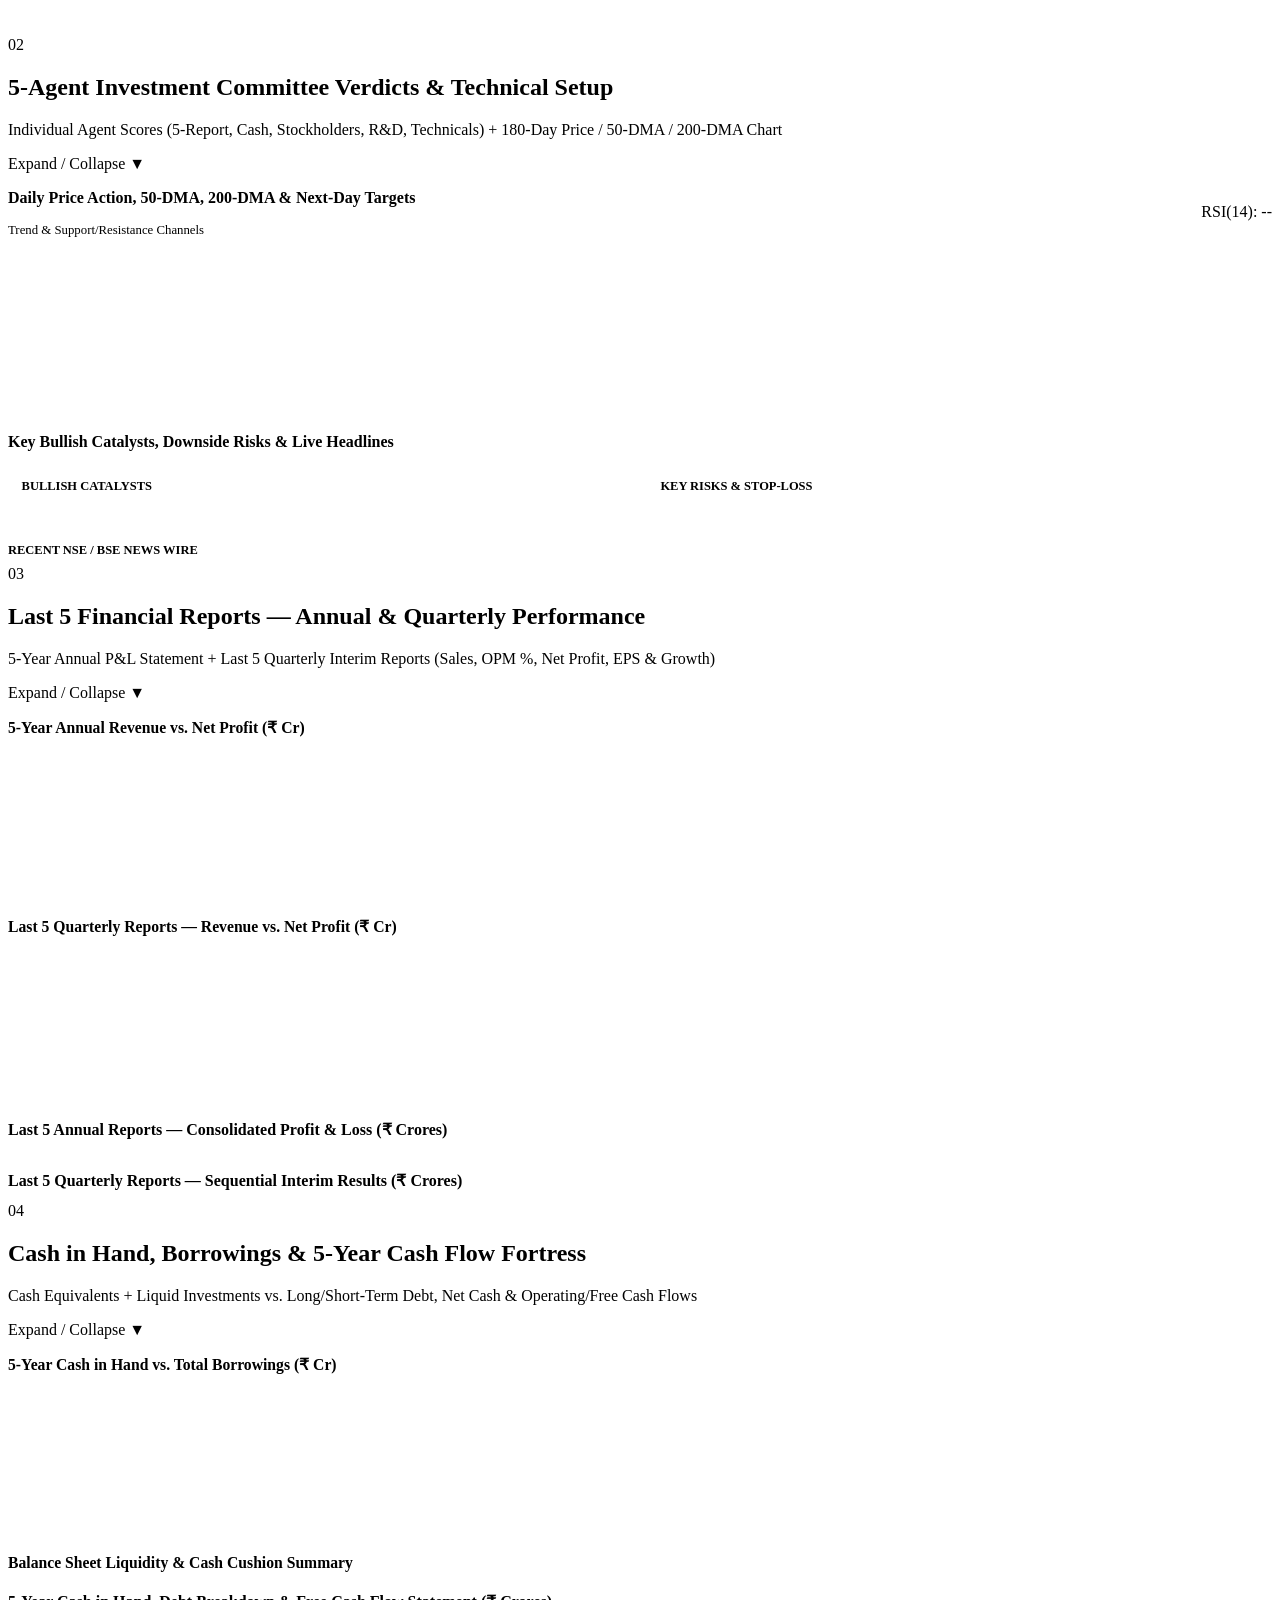
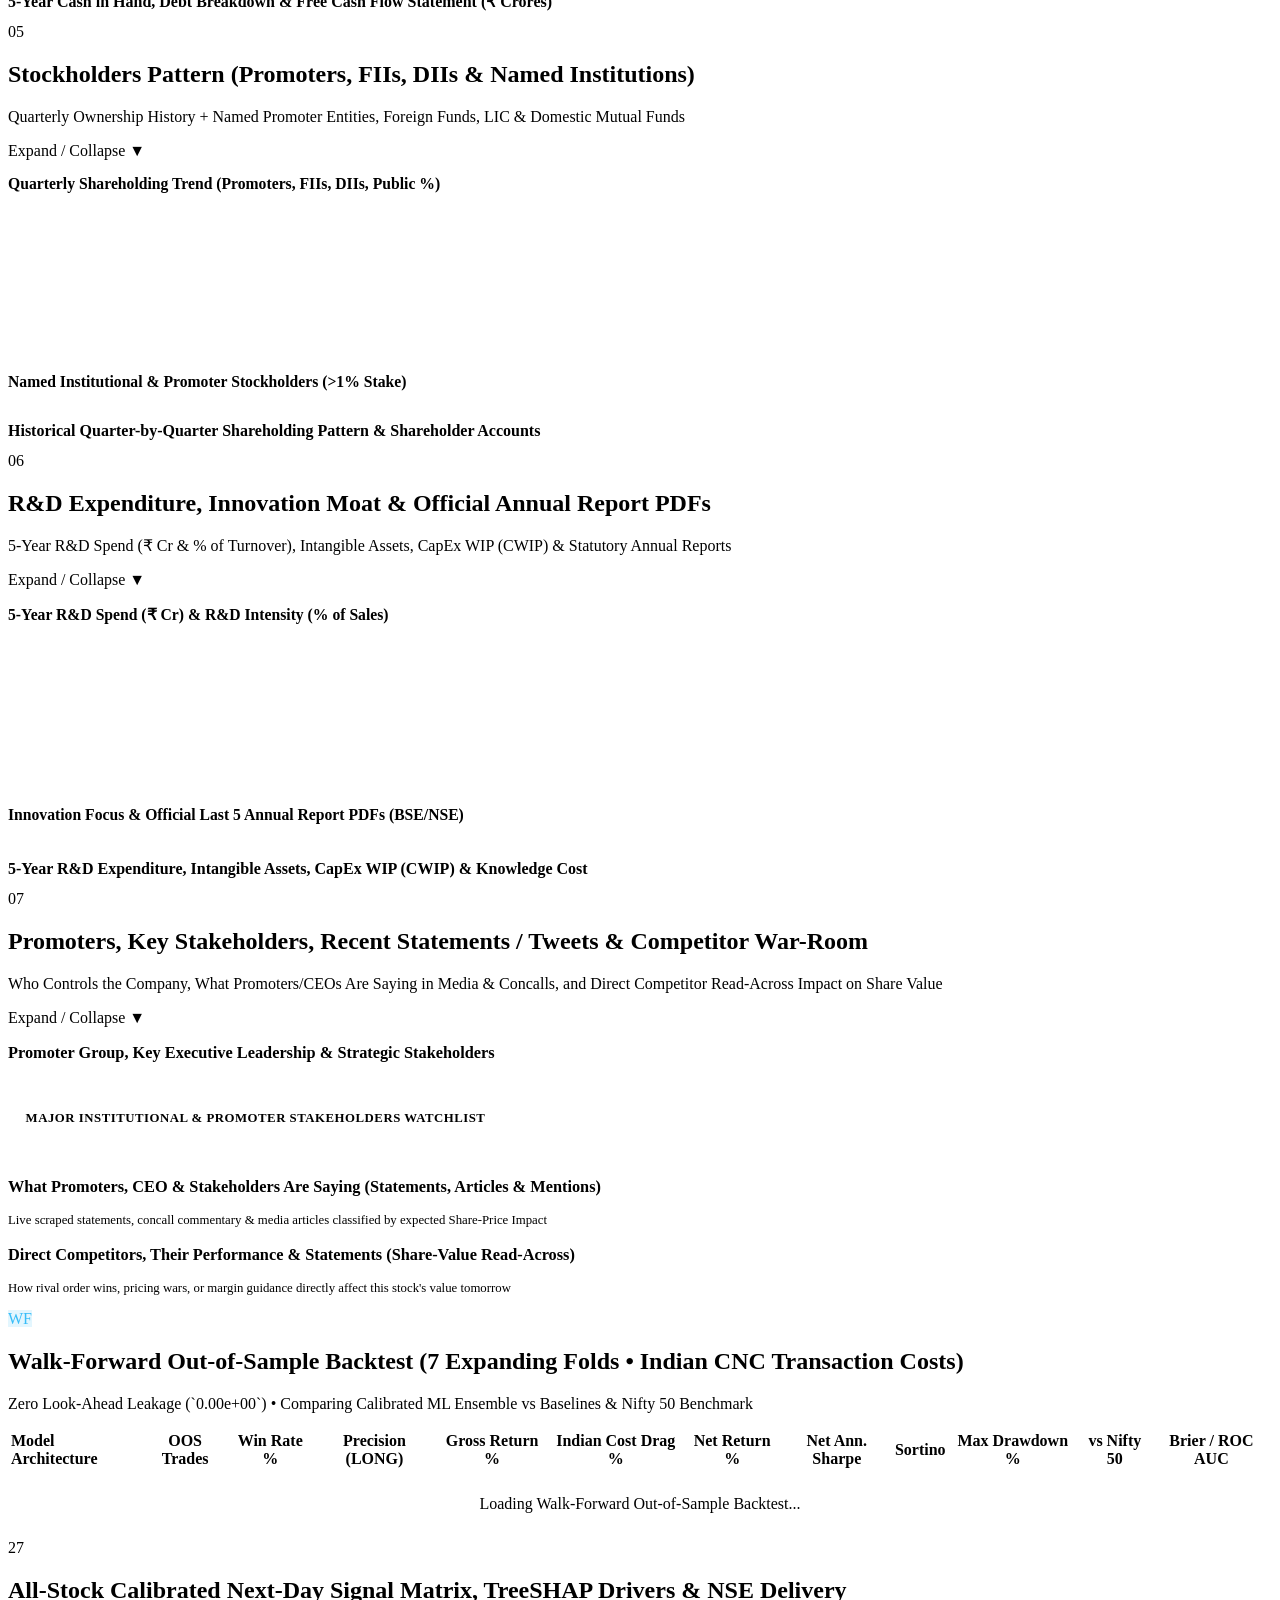
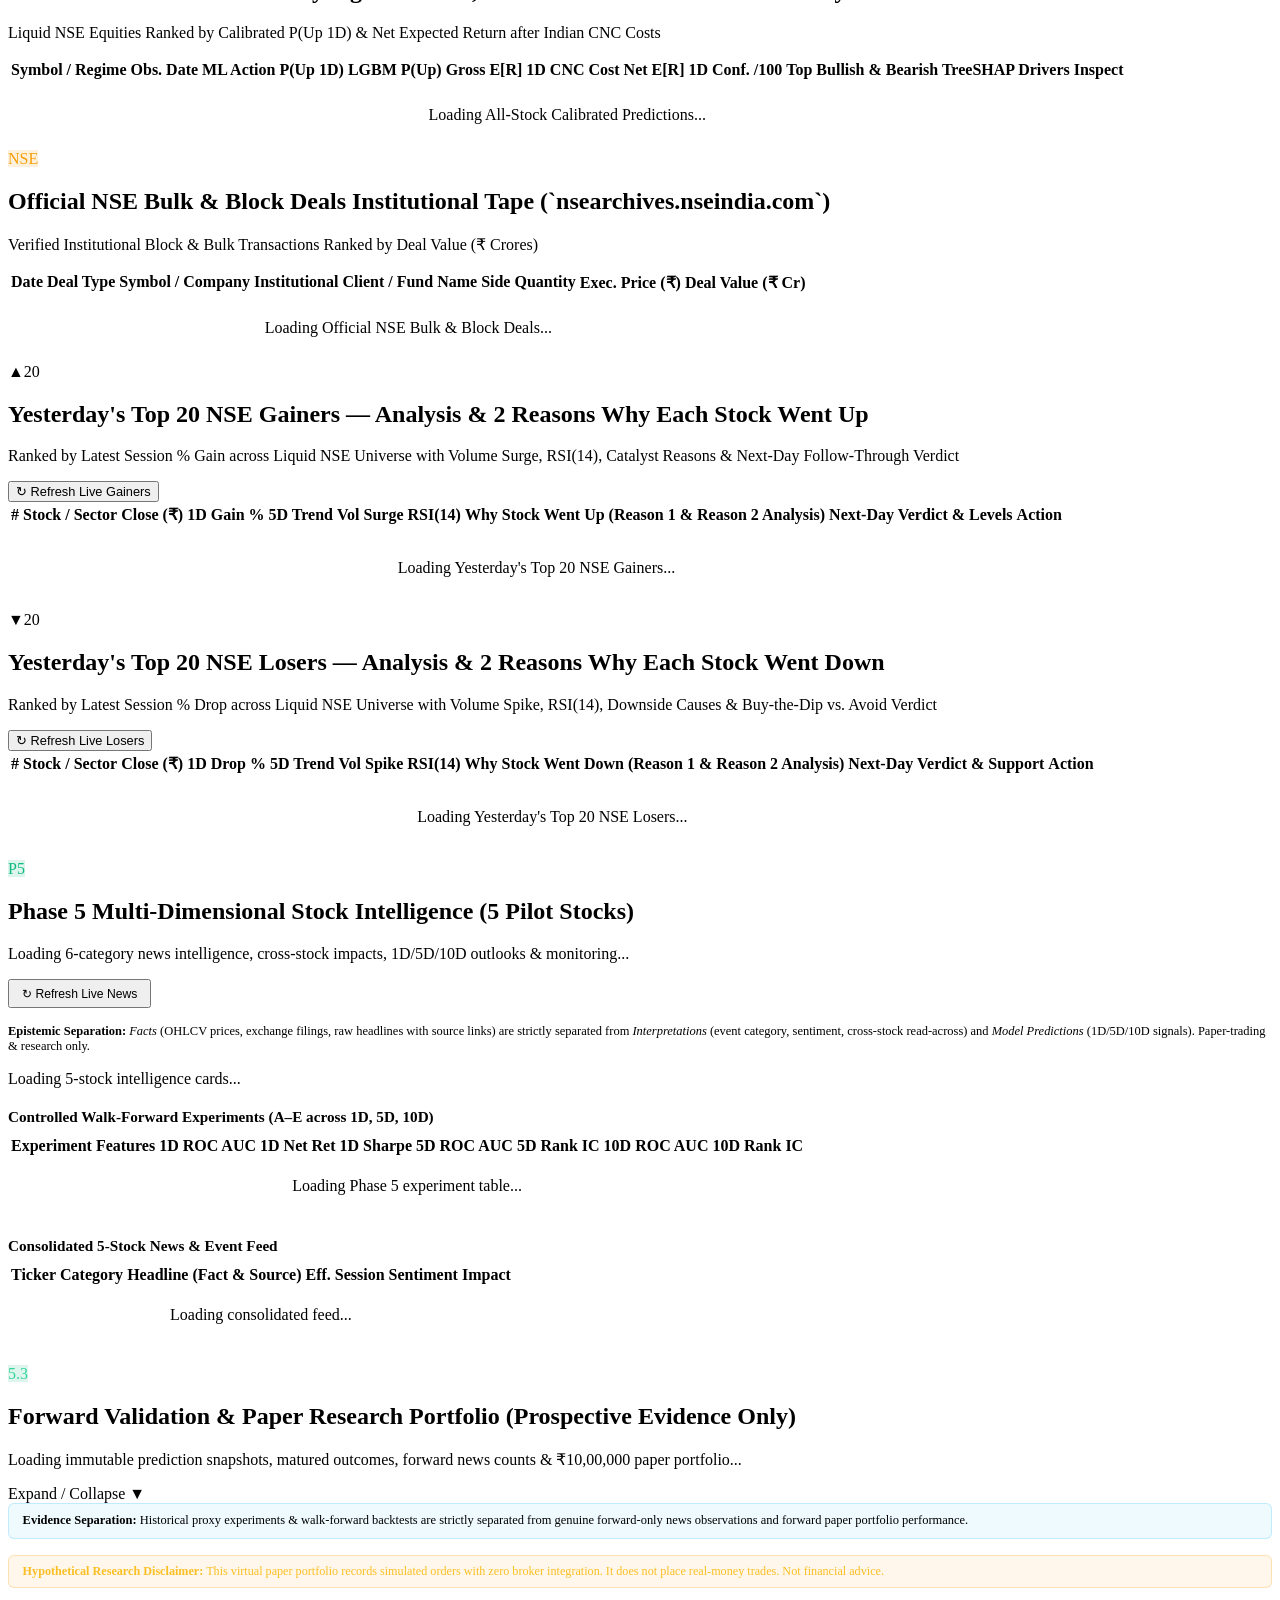
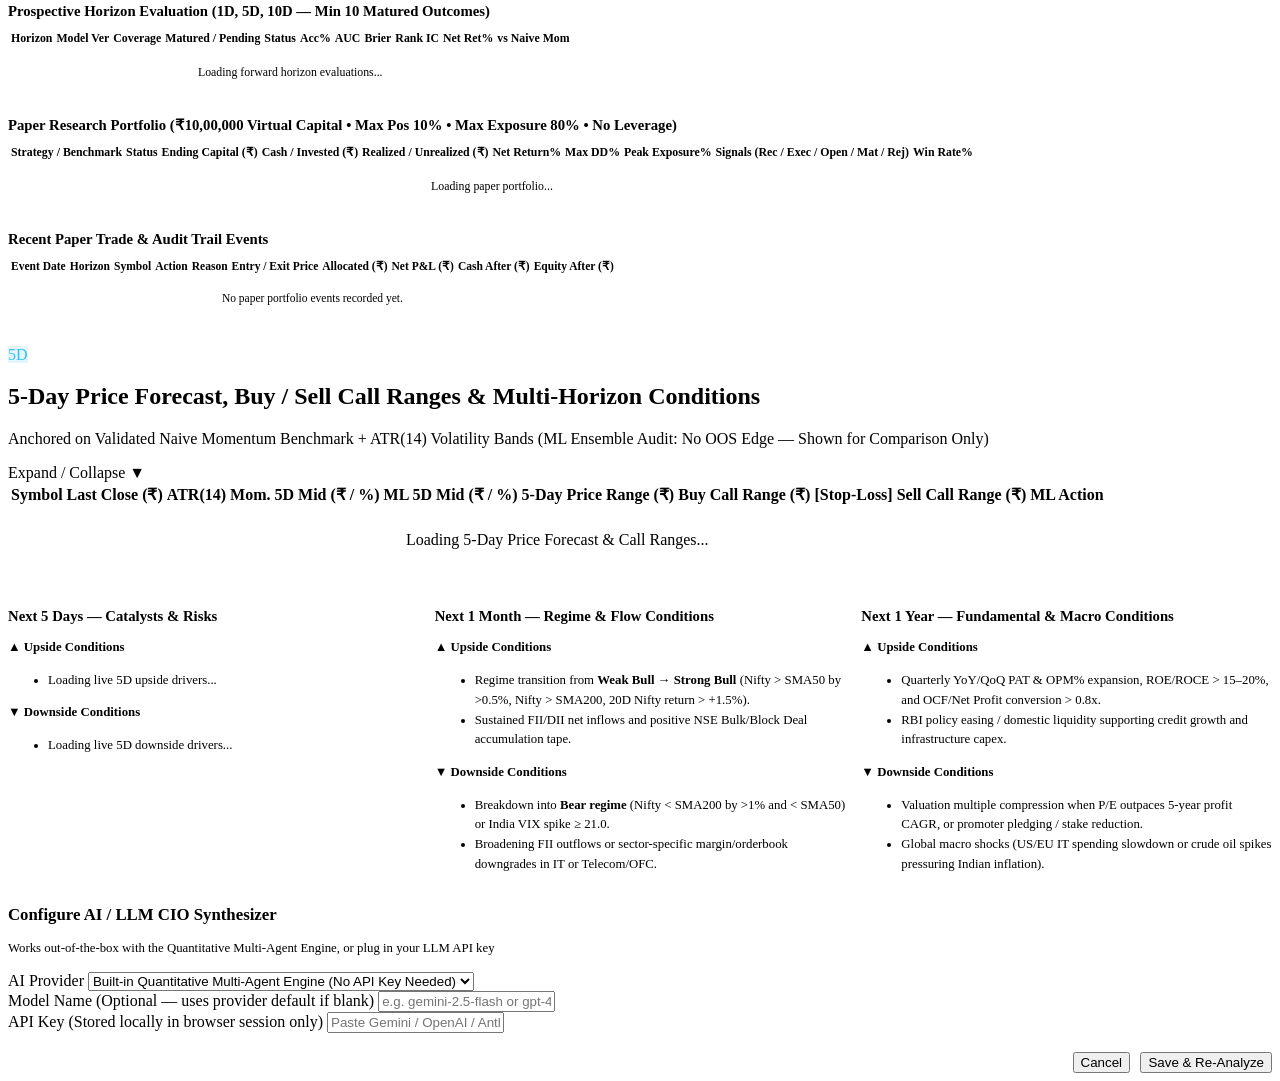
==== commit c6a535c5: "feat(frontend): add global model freeze & data collection/audit phase banner" ====
--- a/frontend/index.html
+++ b/frontend/index.html
@@ -51,6 +51,14 @@
       </button>
     </div>
   </header>
+
+  <!-- Global Model Freeze & Prospective Collection Notice (visible across all pages) -->
+  <div class="phase-freeze-banner" role="note" aria-label="Research Phase Notice">
+    <span class="phase-freeze-pill">MODEL FREEZE &amp; AUDIT PHASE</span>
+    <span class="phase-freeze-text">
+      Model development is frozen during prospective forward data collection &amp; audit (17 Nov – 8 Dec 2026 review). No live trading; outputs are for research validation only.
+    </span>
+  </div>
 
   <!-- Top Company Selector Bar + Direct "+ Add Stock (Up to 10)" Feature -->
   <section id="company-selector-bar" class="company-selector-bar" aria-label="My Watchlist Company Selector">
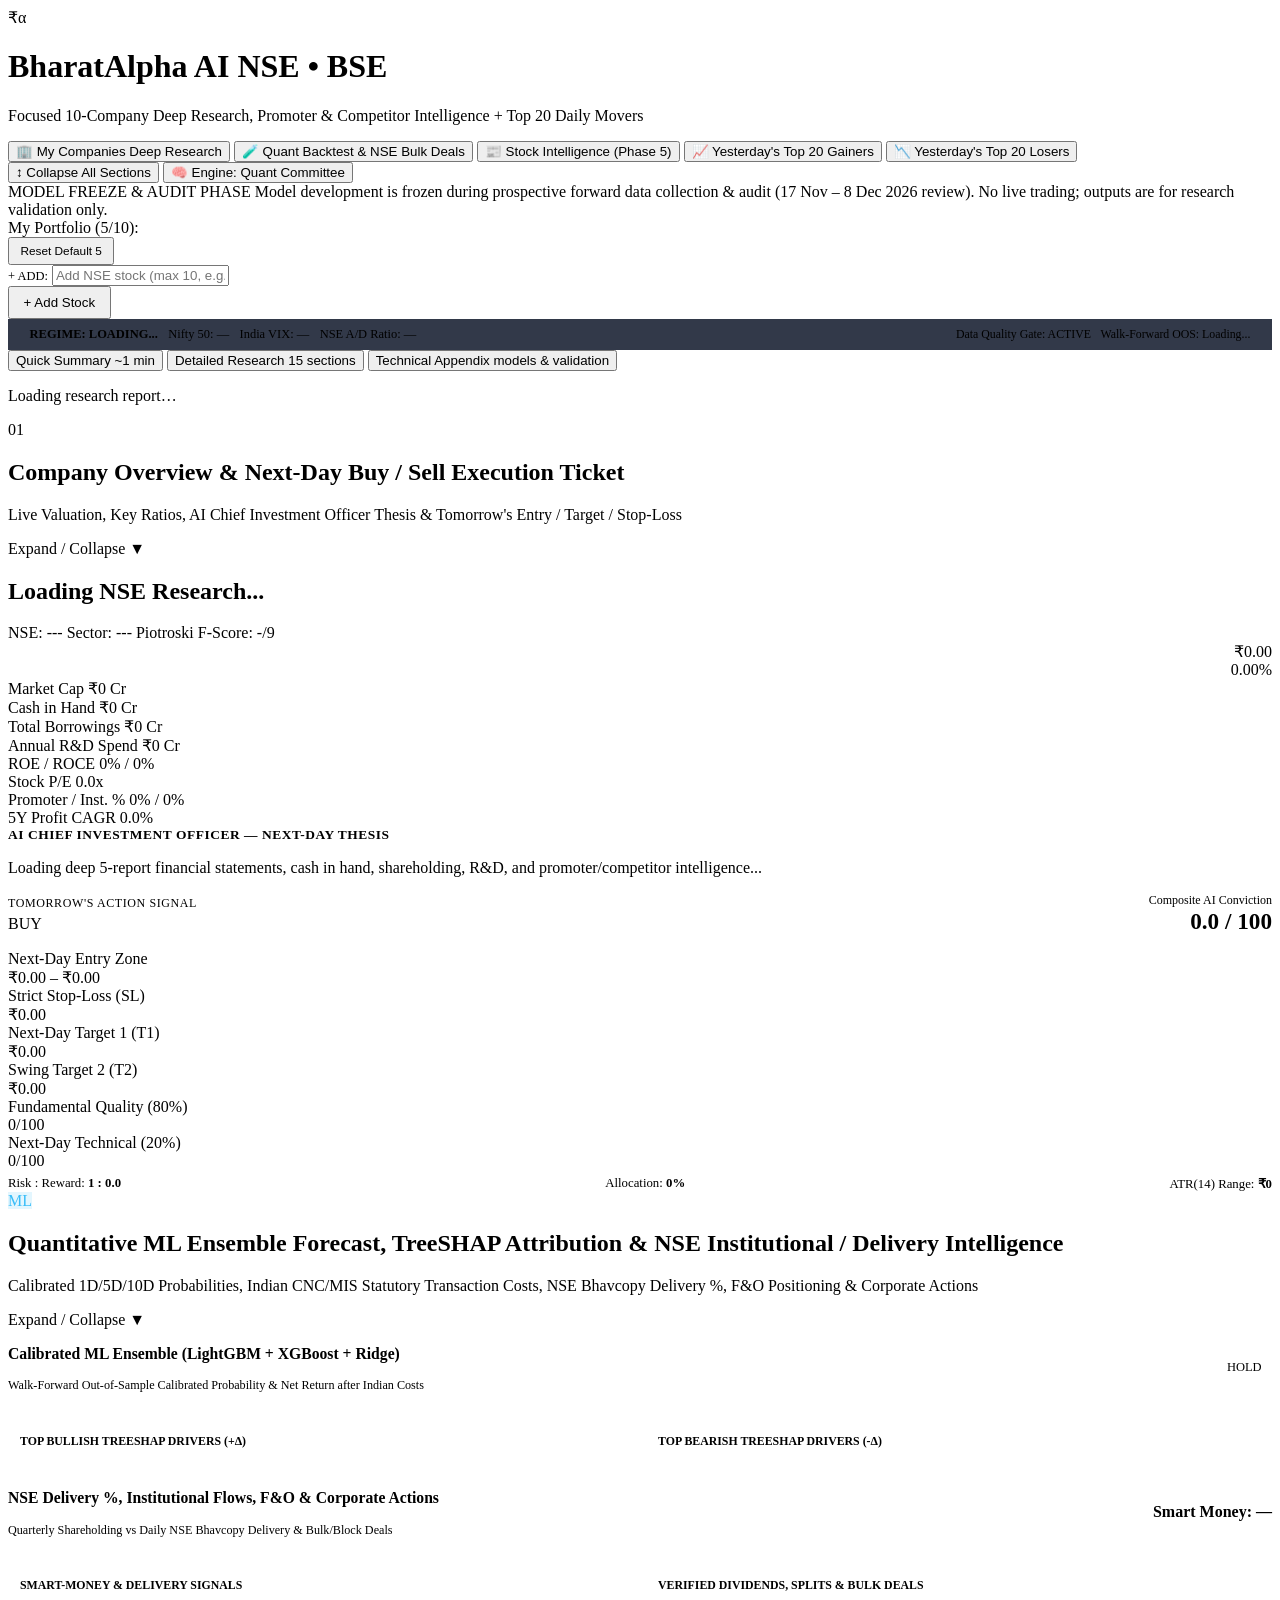
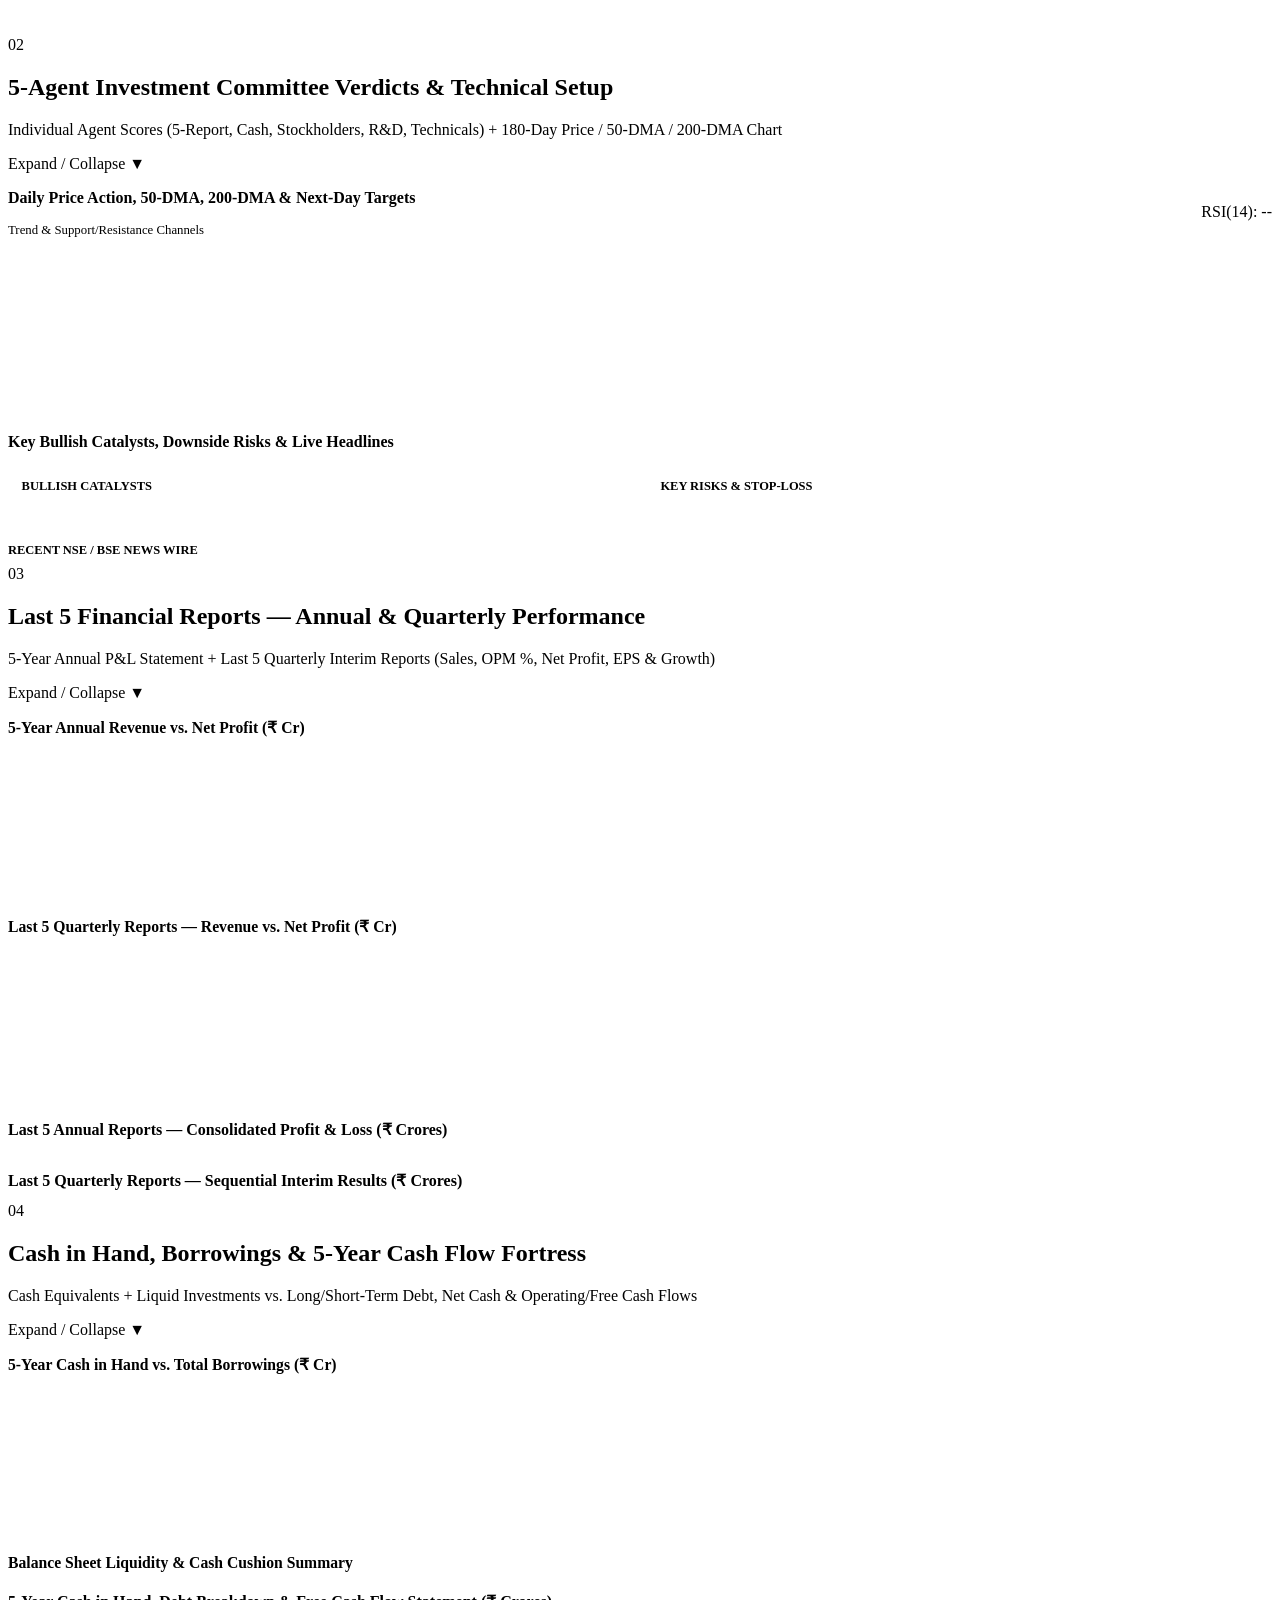
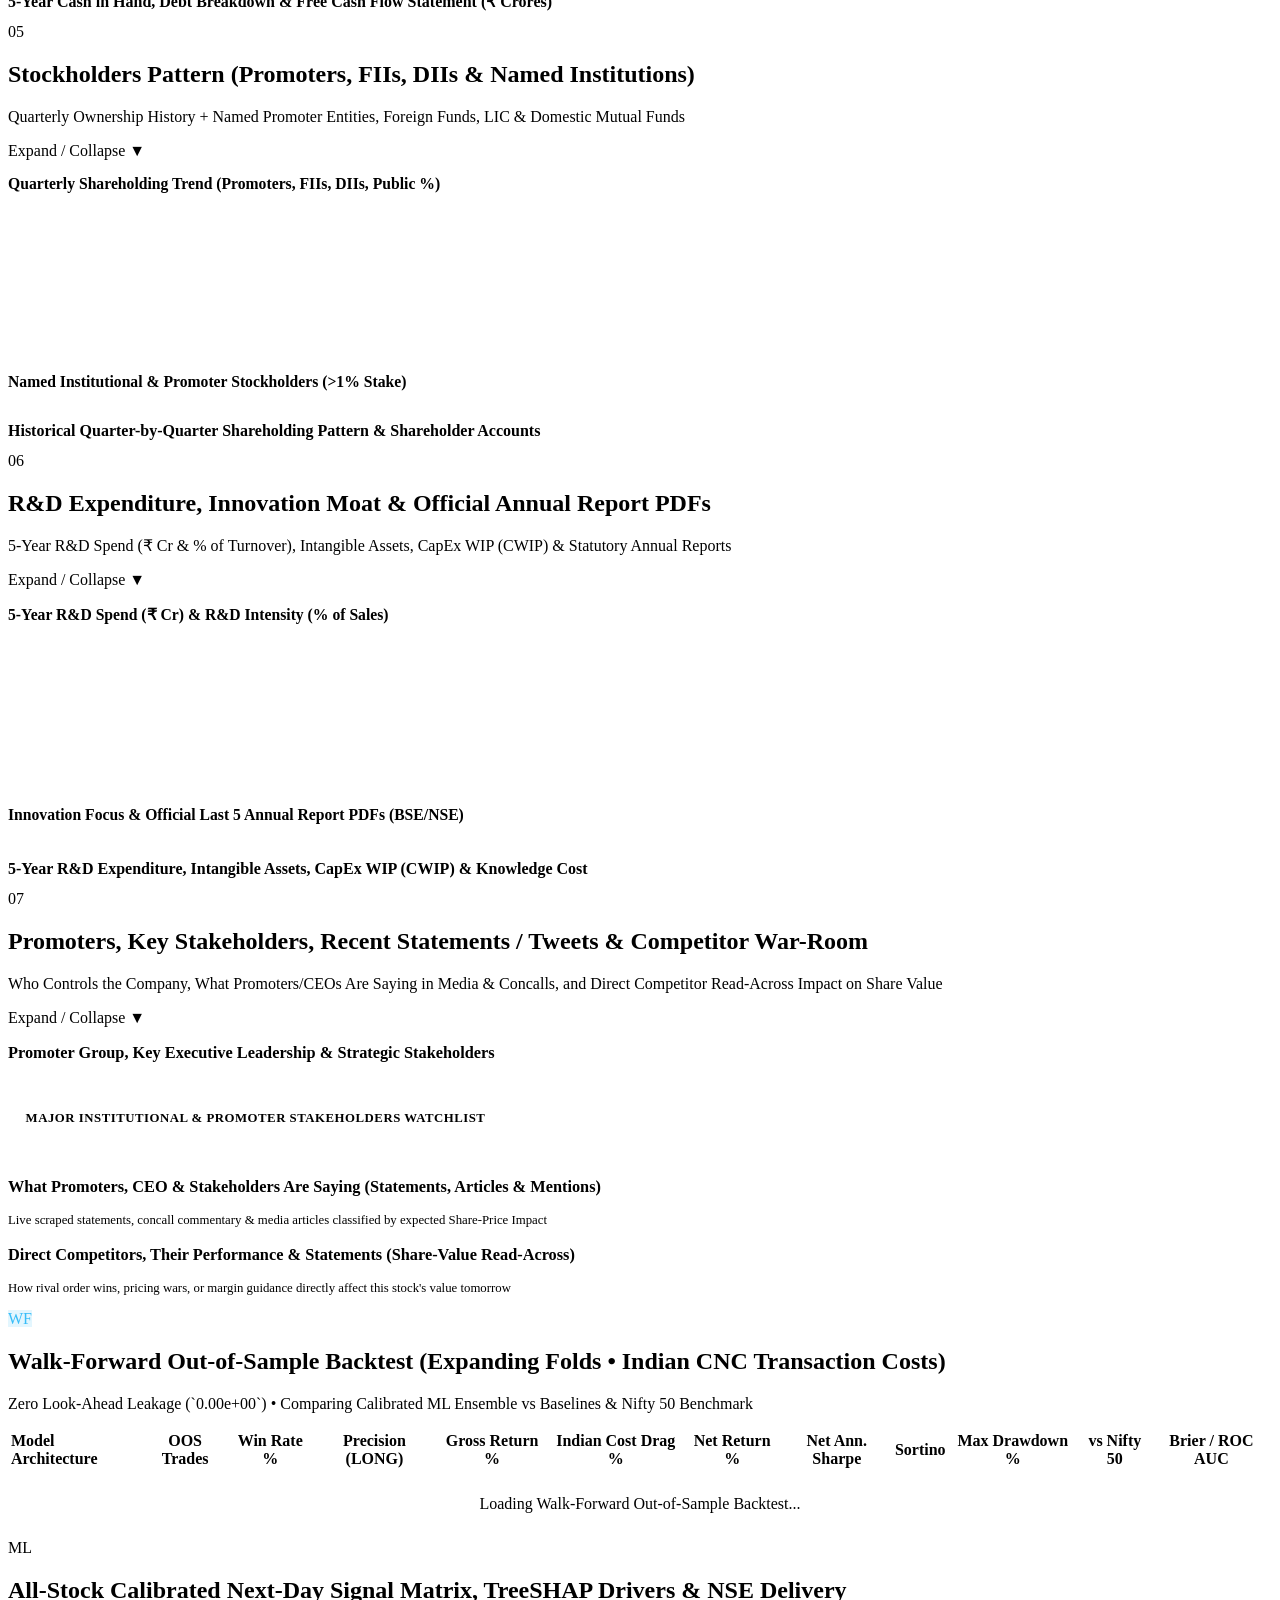
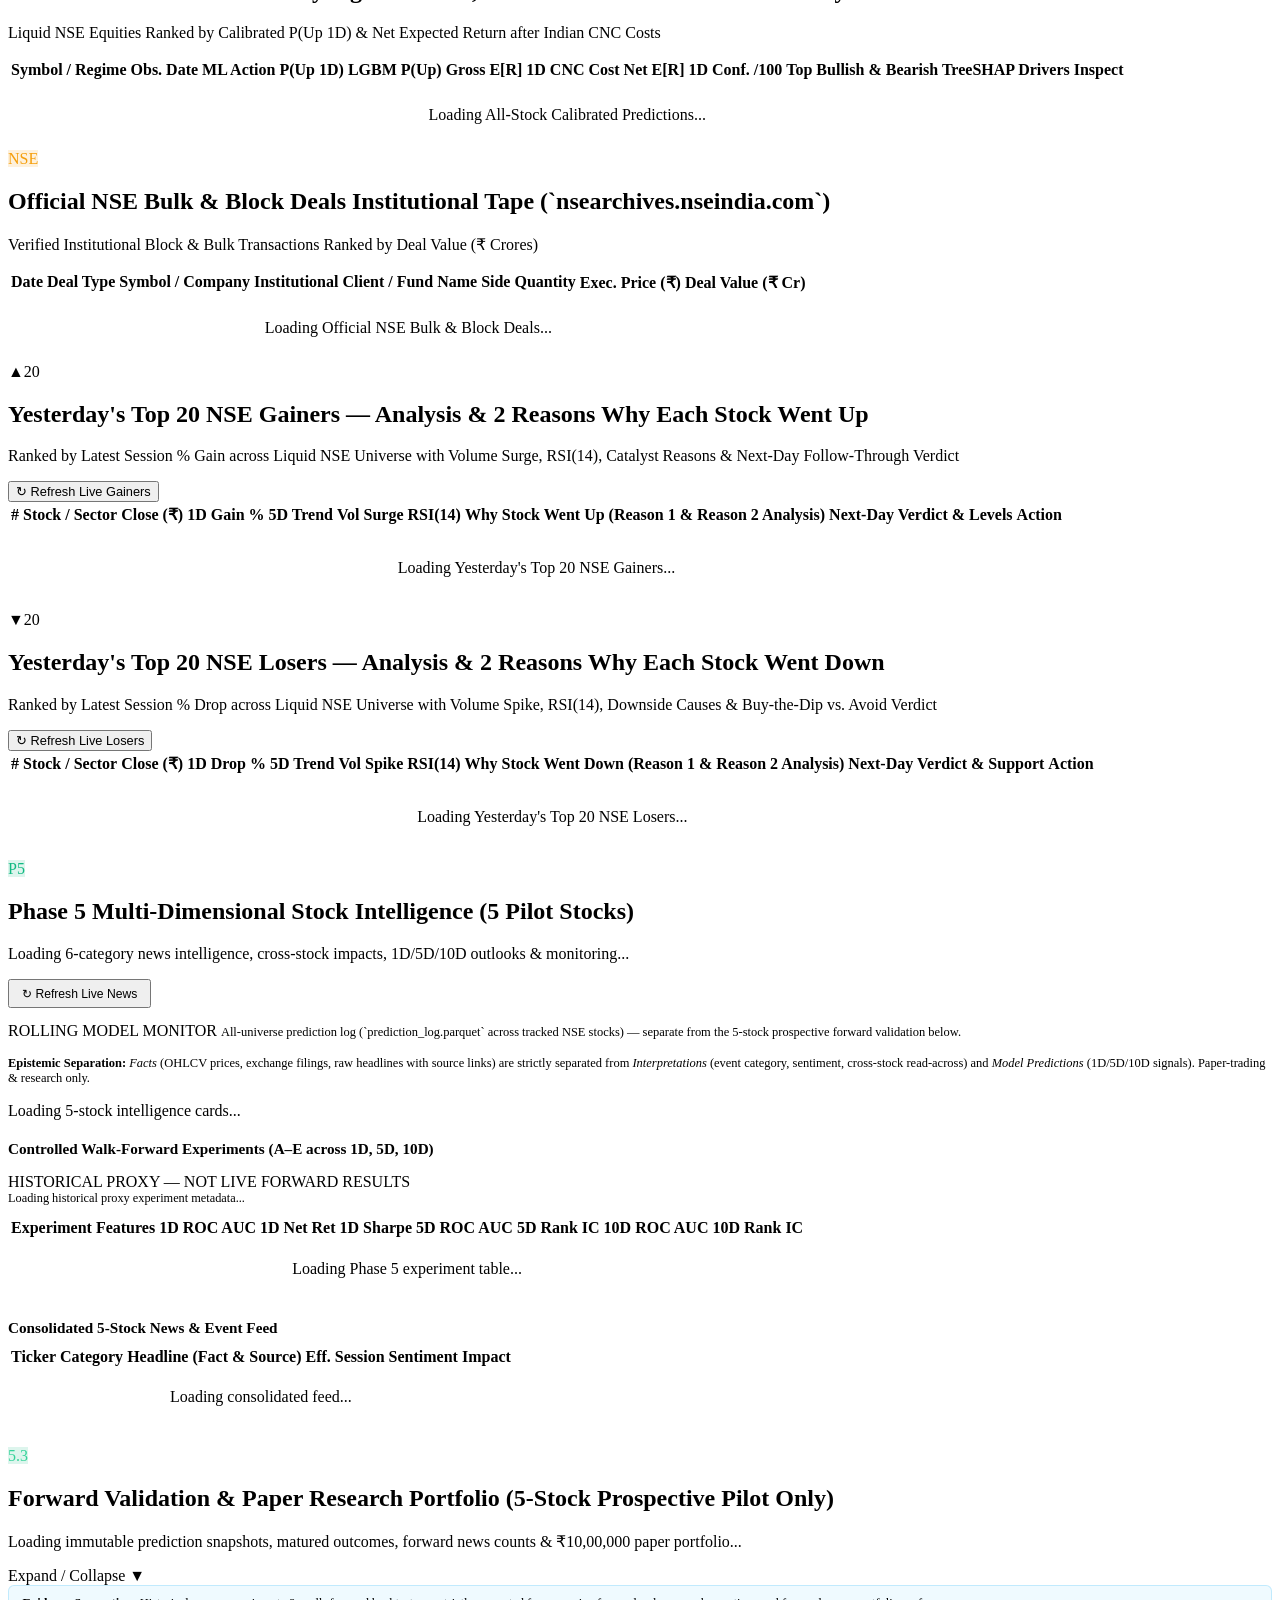
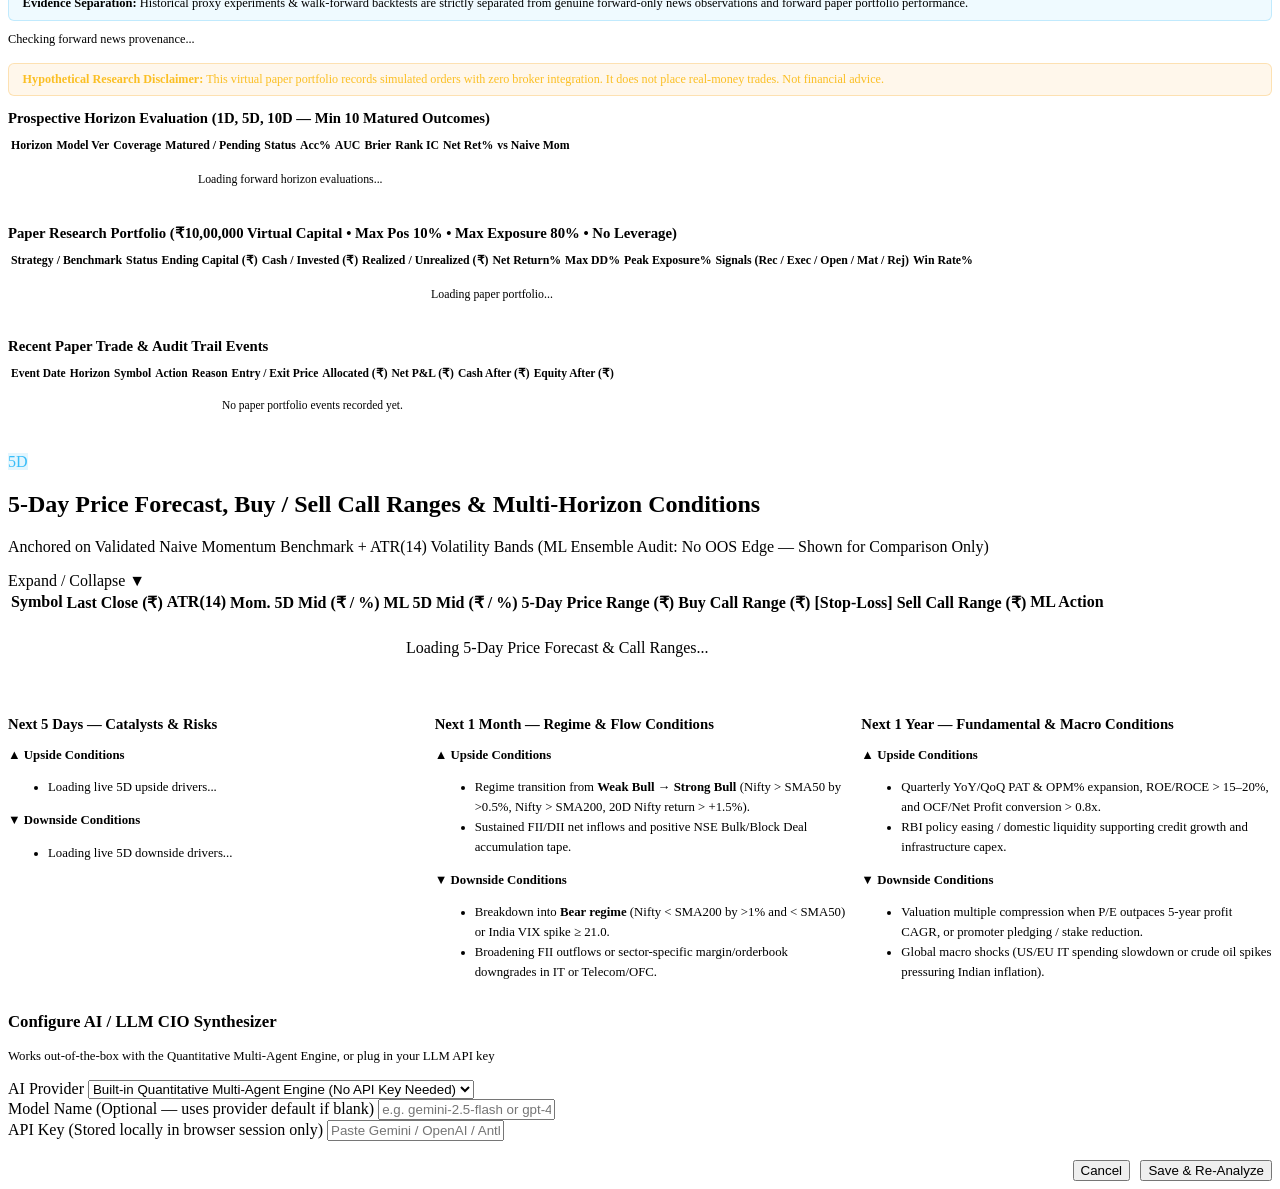
==== commit 6990df8c: "feat(frontend): fix regime fields, separate proxy/monitor/prospective scopes, remove fabricated fall" ====
--- a/frontend/index.html
+++ b/frontend/index.html
@@ -290,11 +290,11 @@
 
               <div style="display: grid; grid-template-columns: 1fr 1fr; gap: 0.75rem;">
                 <div style="background: var(--bg-surface); border: 1px solid var(--border-subtle); border-radius: var(--radius-sm); padding: 0.75rem;">
-                  <strong class="text-bull" style="font-size: 0.74rem; text-transform: uppercase;">Top Bullish TreeSHAP Drivers (+bps)</strong>
+                  <strong class="text-bull" style="font-size: 0.74rem; text-transform: uppercase;">Top Bullish TreeSHAP Drivers (+Δ)</strong>
                   <ul id="qp-bull-drivers" class="agent-reasons mono" style="margin-top: 0.45rem; font-size: 0.76rem;"></ul>
                 </div>
                 <div style="background: var(--bg-surface); border: 1px solid var(--border-subtle); border-radius: var(--radius-sm); padding: 0.75rem;">
-                  <strong class="text-bear" style="font-size: 0.74rem; text-transform: uppercase;">Top Bearish TreeSHAP Drivers (-bps)</strong>
+                  <strong class="text-bear" style="font-size: 0.74rem; text-transform: uppercase;">Top Bearish TreeSHAP Drivers (-Δ)</strong>
                   <ul id="qp-bear-drivers" class="agent-reasons mono" style="margin-top: 0.45rem; font-size: 0.76rem;"></ul>
                 </div>
               </div>
@@ -594,7 +594,7 @@
           <div class="header-left">
             <span class="sec-num" style="background: rgba(56, 189, 248, 0.14); color: #38bdf8; border-color: rgba(56, 189, 248, 0.4);">WF</span>
             <div>
-              <h2 class="sec-heading-title">Walk-Forward Out-of-Sample Backtest (7 Expanding Folds • Indian CNC Transaction Costs)</h2>
+              <h2 id="quant-bt-heading" class="sec-heading-title">Walk-Forward Out-of-Sample Backtest (Expanding Folds • Indian CNC Transaction Costs)</h2>
               <p id="quant-bt-subtitle" class="sec-heading-sub">Zero Look-Ahead Leakage (`0.00e+00`) • Comparing Calibrated ML Ensemble vs Baselines &amp; Nifty 50 Benchmark</p>
             </div>
           </div>
@@ -631,7 +631,7 @@
       <div class="collapsible-section open">
         <div class="collapsible-header">
           <div class="header-left">
-            <span class="sec-num" style="background: var(--signal-bull-bg); color: var(--signal-bull); border-color: var(--signal-bull);">27</span>
+            <span id="quant-pred-count-badge" class="sec-num" style="background: var(--signal-bull-bg); color: var(--signal-bull); border-color: var(--signal-bull);">ML</span>
             <div>
               <h2 class="sec-heading-title">All-Stock Calibrated Next-Day Signal Matrix, TreeSHAP Drivers &amp; NSE Delivery</h2>
               <p id="quant-pred-freshness" class="sec-heading-sub">Liquid NSE Equities Ranked by Calibrated P(Up 1D) &amp; Net Expected Return after Indian CNC Costs</p>
@@ -798,6 +798,10 @@
         </div>
         <div class="collapsible-body">
           <div id="p5-warnings-banner" style="margin-bottom: 0.85rem; font-size: 0.78rem; color: var(--text-muted);"></div>
+          <div class="evidence-scope-header">
+            <span class="evidence-pill evidence-pill-monitor">ROLLING MODEL MONITOR</span>
+            <span style="font-size: 0.78rem; color: var(--text-secondary);">All-universe prediction log (`prediction_log.parquet` across tracked NSE stocks) — separate from the 5-stock prospective forward validation below.</span>
+          </div>
           <div id="p5-monitoring-kpis" class="kpi-strip" style="margin-bottom: 1rem;"></div>
           <div class="sub-panel" style="margin-bottom: 1rem; font-size: 0.78rem; color: var(--text-secondary);">
             <strong>Epistemic Separation:</strong> <em>Facts</em> (OHLCV prices, exchange filings, raw headlines with source links) are strictly separated from <em>Interpretations</em> (event category, sentiment, cross-stock read-across) and <em>Model Predictions</em> (1D/5D/10D signals). Paper-trading &amp; research only.
@@ -806,7 +810,13 @@
             <div class="sub-panel">Loading 5-stock intelligence cards...</div>
           </div>
 
-          <h3 style="font-size: 0.95rem; font-weight: 700; margin-bottom: 0.5rem;">Controlled Walk-Forward Experiments (A–E across 1D, 5D, 10D)</h3>
+          <div class="evidence-scope-header" style="margin-top: 0.25rem;">
+            <h3 style="font-size: 0.95rem; font-weight: 700;">Controlled Walk-Forward Experiments (A–E across 1D, 5D, 10D)</h3>
+            <span class="evidence-pill evidence-pill-proxy">HISTORICAL PROXY — NOT LIVE FORWARD RESULTS</span>
+          </div>
+          <div id="p5-experiments-pit-note" class="evidence-note-box" style="margin-bottom: 0.65rem; font-size: 0.77rem; color: var(--text-secondary);">
+            Loading historical proxy experiment metadata...
+          </div>
           <div class="table-wrap" style="margin-bottom: 1.25rem;">
             <table class="fin-table mono">
               <thead>
@@ -855,15 +865,18 @@
           <div class="header-left">
             <span class="sec-num" style="background: rgba(16, 185, 129, 0.14); color: #34d399; border-color: rgba(16, 185, 129, 0.4);">5.3</span>
             <div>
-              <h2 class="sec-heading-title">Forward Validation &amp; Paper Research Portfolio (Prospective Evidence Only)</h2>
+              <h2 class="sec-heading-title">Forward Validation &amp; Paper Research Portfolio (5-Stock Prospective Pilot Only)</h2>
               <p id="fv-subtitle" class="sec-heading-sub">Loading immutable prediction snapshots, matured outcomes, forward news counts &amp; ₹10,00,000 paper portfolio...</p>
             </div>
           </div>
           <span class="chevron-btn">Expand / Collapse <span class="chevron-icon">▼</span></span>
         </div>
         <div class="collapsible-body">
-          <div id="fv-distinction-note" style="margin-bottom: 0.75rem; padding: 0.6rem 0.85rem; border-radius: 6px; background: rgba(56, 189, 248, 0.08); border: 1px solid rgba(56, 189, 248, 0.25); font-size: 0.78rem;">
+          <div id="fv-distinction-note" style="margin-bottom: 0.65rem; padding: 0.6rem 0.85rem; border-radius: 6px; background: rgba(56, 189, 248, 0.08); border: 1px solid rgba(56, 189, 248, 0.25); font-size: 0.78rem;">
             <strong>Evidence Separation:</strong> Historical proxy experiments &amp; walk-forward backtests are strictly separated from genuine forward-only news observations and forward paper portfolio performance.
+          </div>
+          <div id="fv-news-provenance-banner" class="evidence-note-box" style="margin-bottom: 0.65rem; font-size: 0.77rem;">
+            Checking forward news provenance...
           </div>
           <div id="fv-warnings-banner" style="margin-bottom: 0.85rem; font-size: 0.78rem; color: var(--text-muted);"></div>
           <div id="fv-kpis" class="kpi-strip" style="margin-bottom: 1rem;"></div>
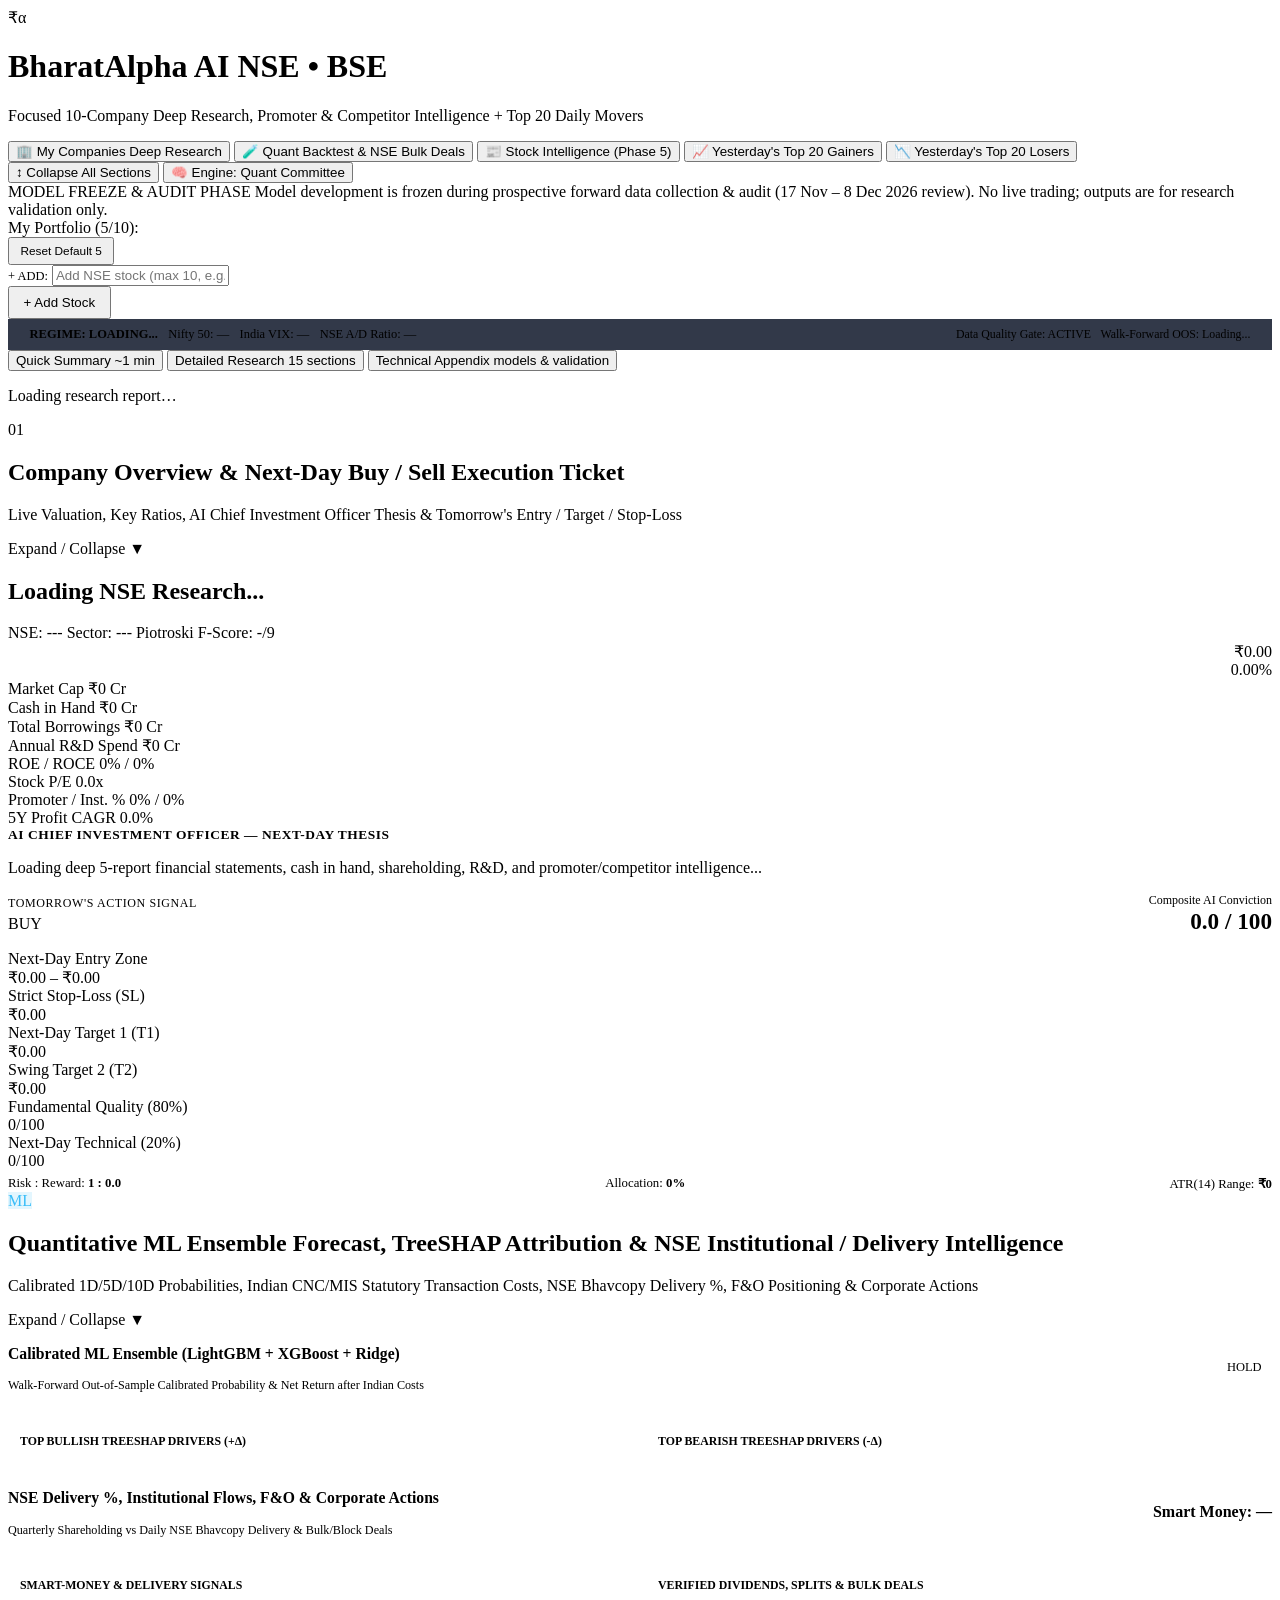
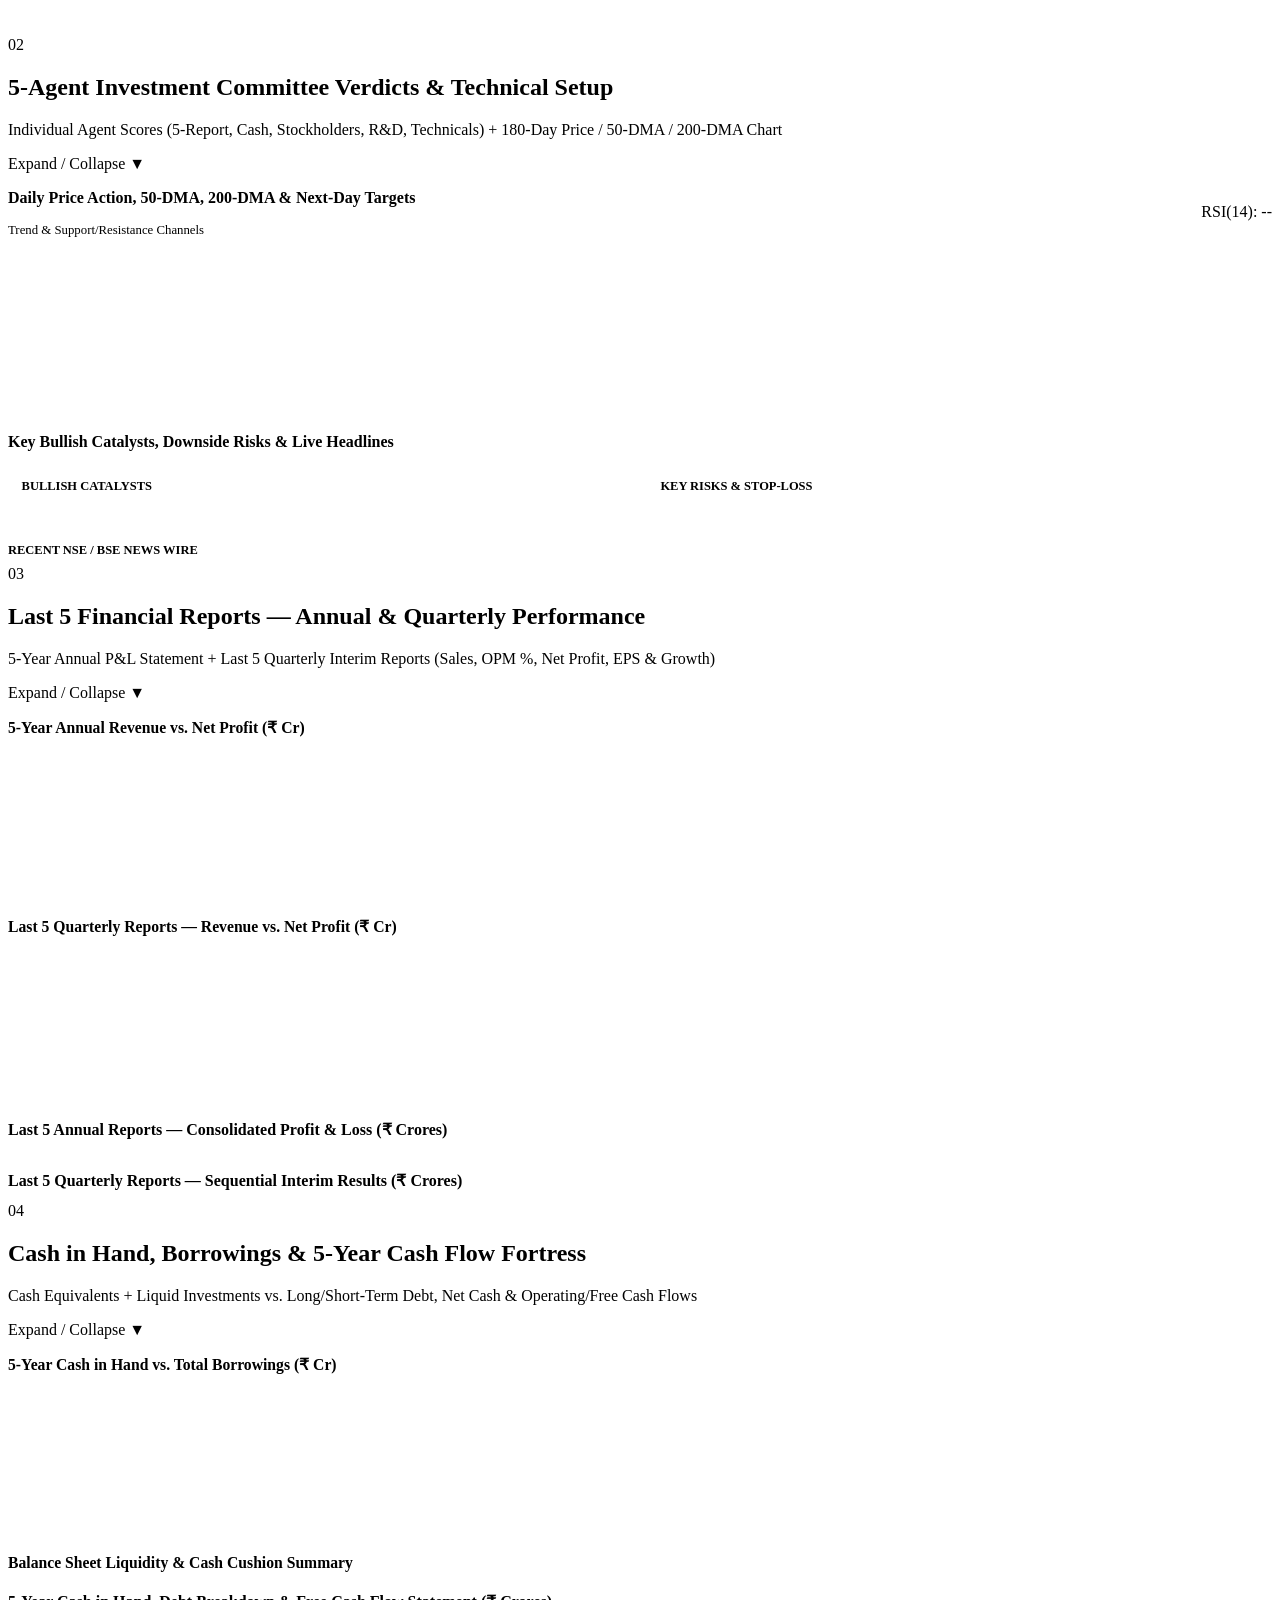
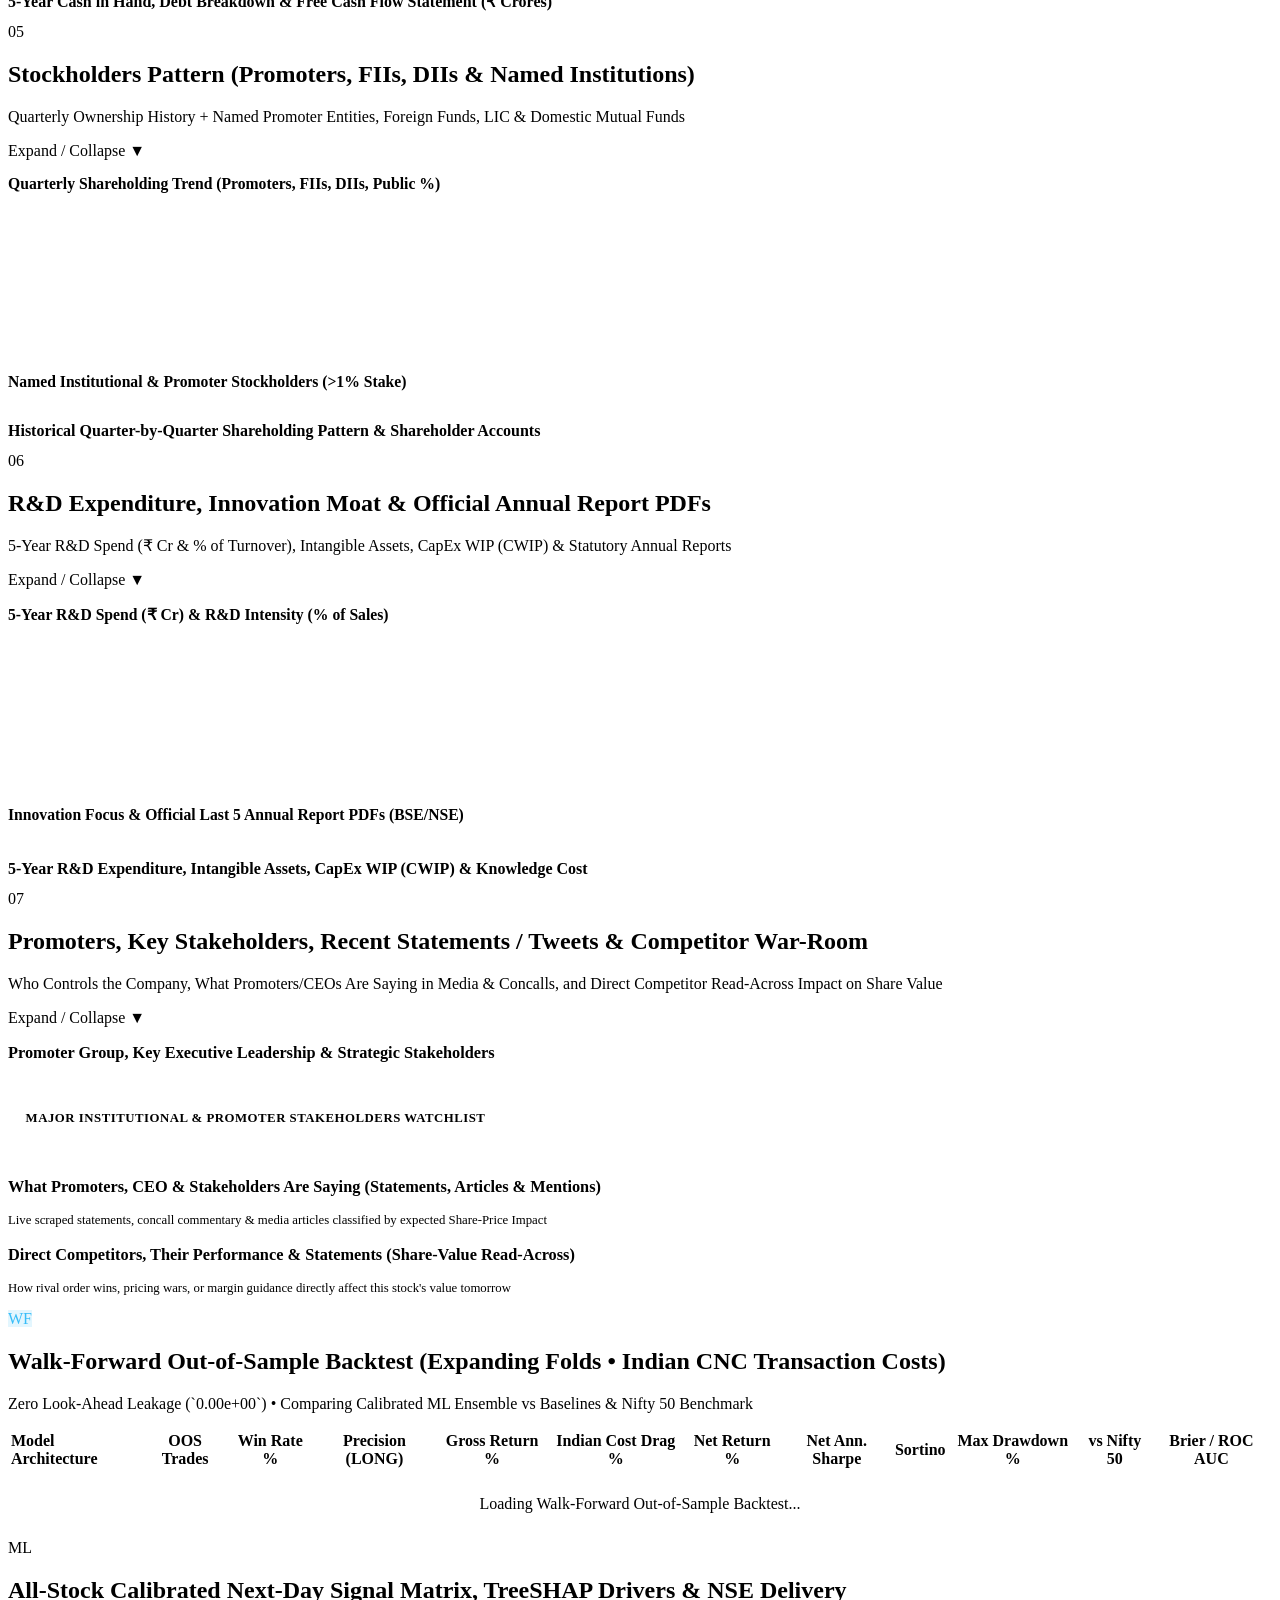
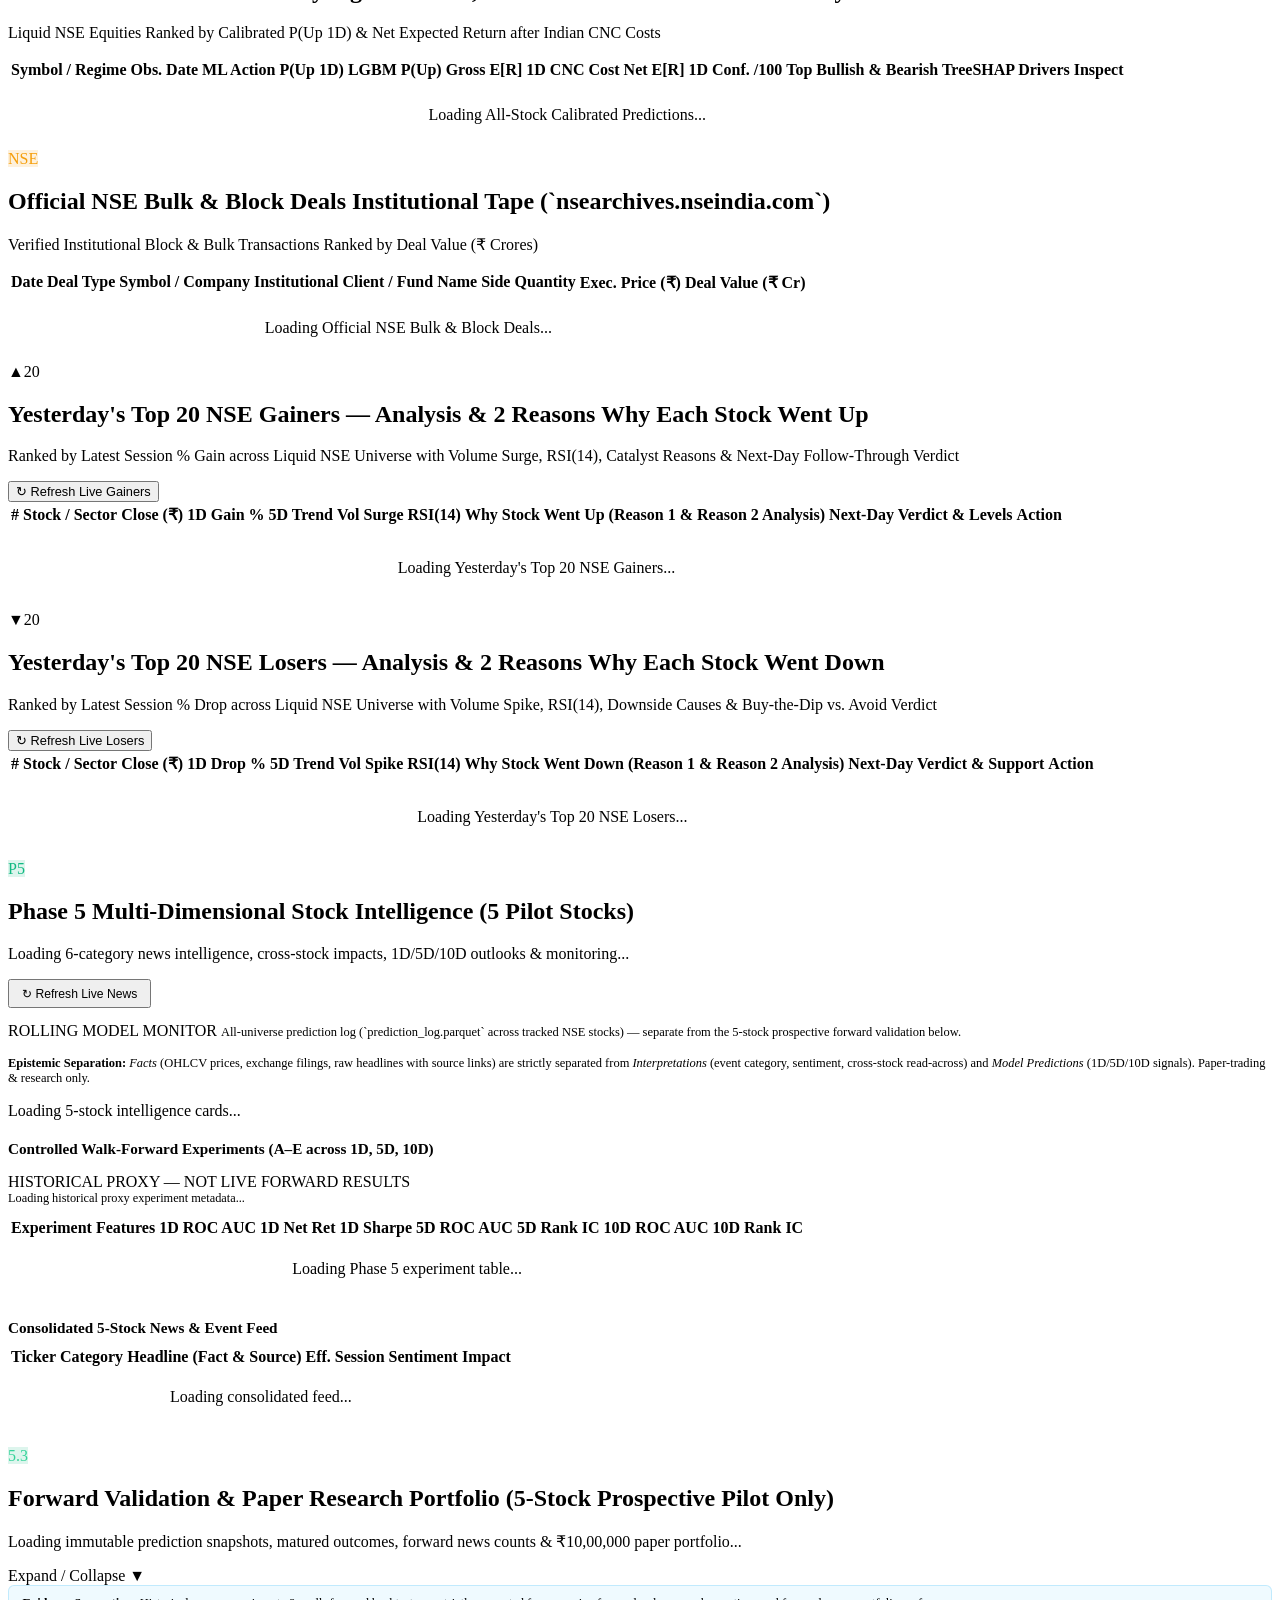
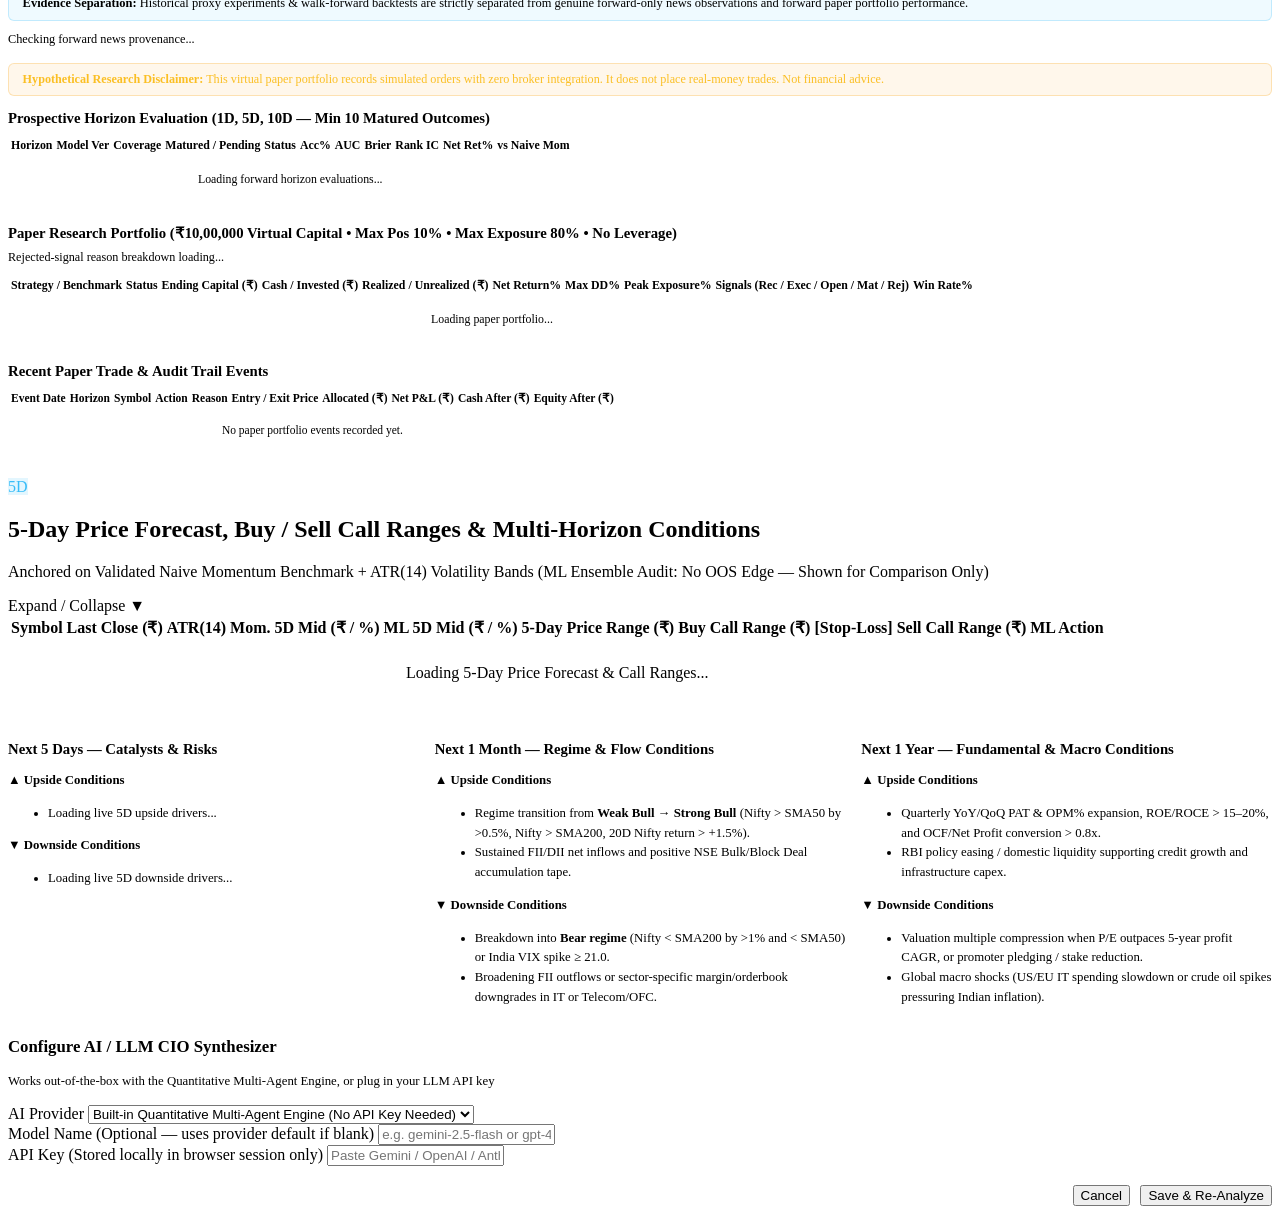
==== commit bd4f9ddf: "remediation(dashboard): add dashboard reconciler, rejection summary, and UNAVAILABLE UI" ====
--- a/frontend/index.html
+++ b/frontend/index.html
@@ -910,6 +910,9 @@
           </div>
 
           <h3 style="font-size: 0.92rem; font-weight: 700; margin-bottom: 0.5rem;">Paper Research Portfolio (₹10,00,000 Virtual Capital • Max Pos 10% • Max Exposure 80% • No Leverage)</h3>
+          <div id="fv-rejection-summary" class="evidence-note-box" style="margin-bottom: 0.65rem; font-size: 0.76rem; color: var(--text-secondary);">
+            Rejected-signal reason breakdown loading...
+          </div>
           <div class="table-wrap" style="margin-bottom: 1.15rem;">
             <table class="fin-table mono" style="font-size: 0.74rem;">
               <thead>
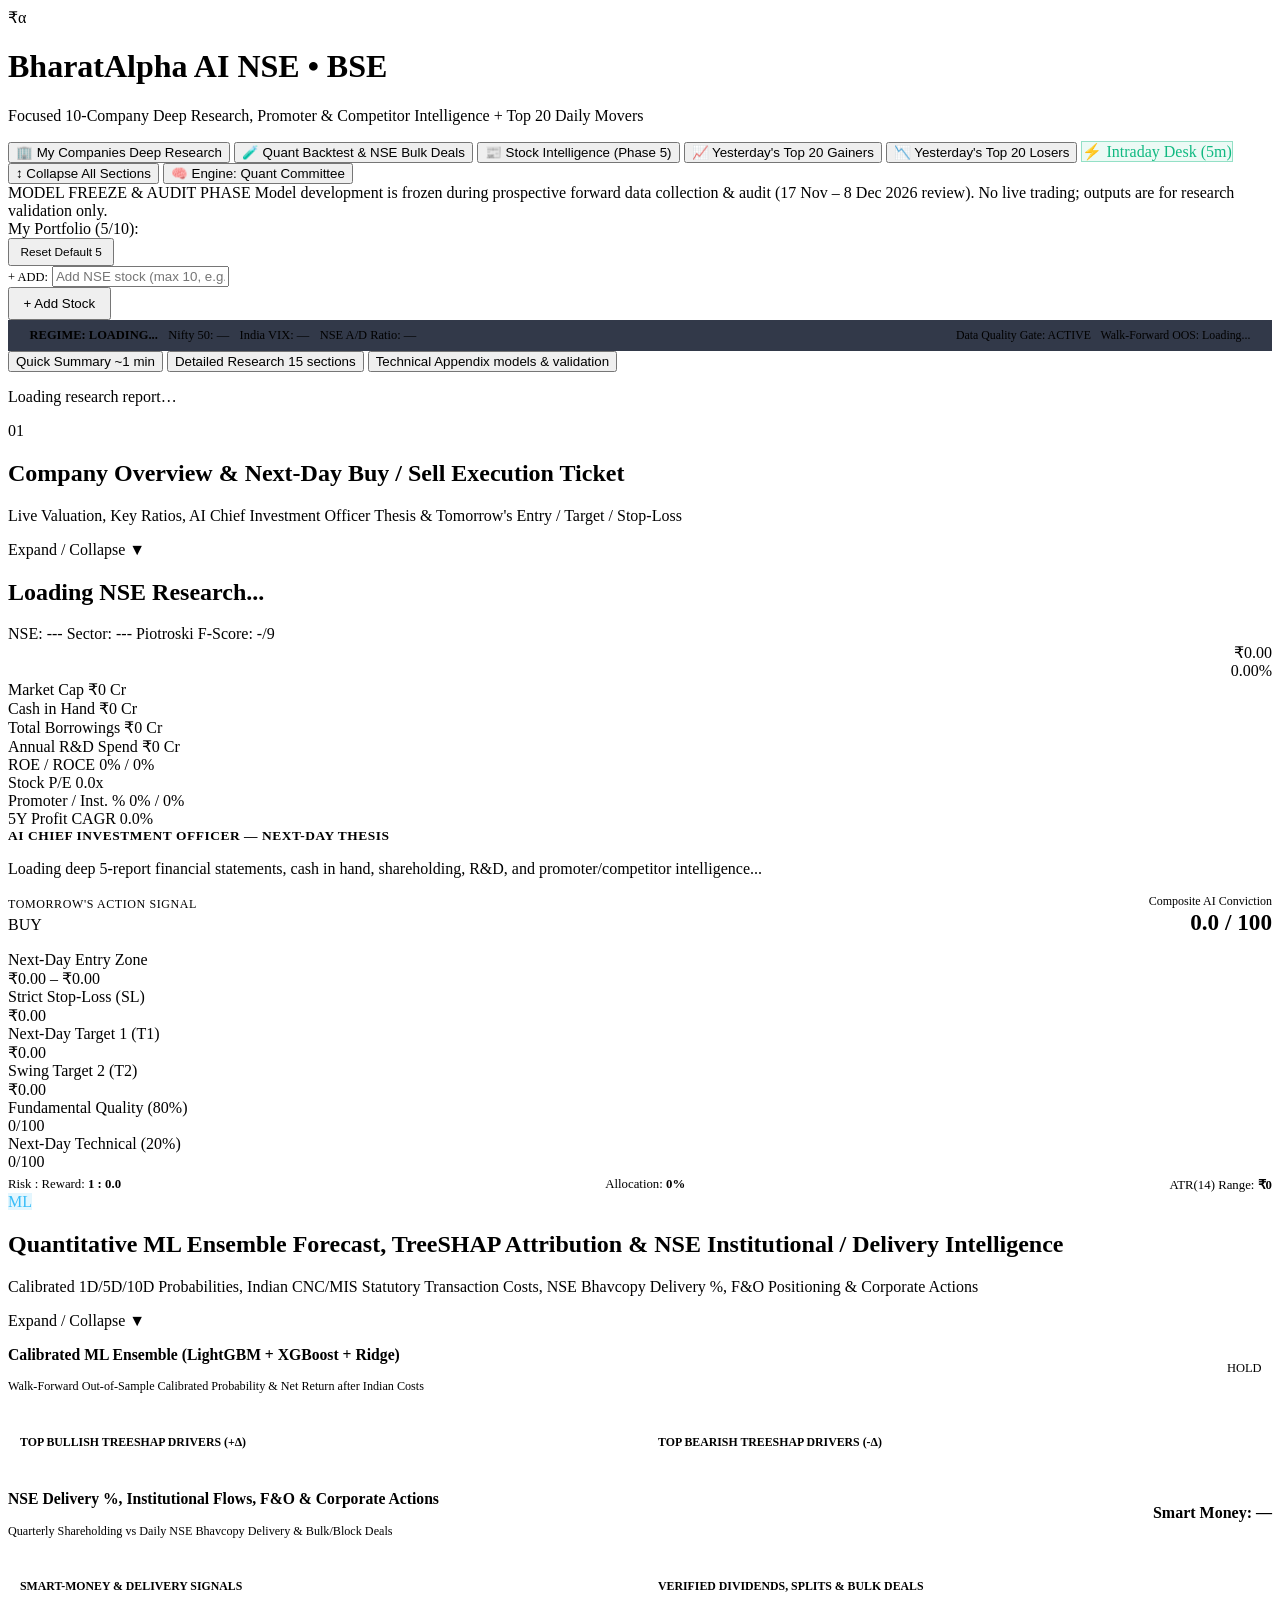
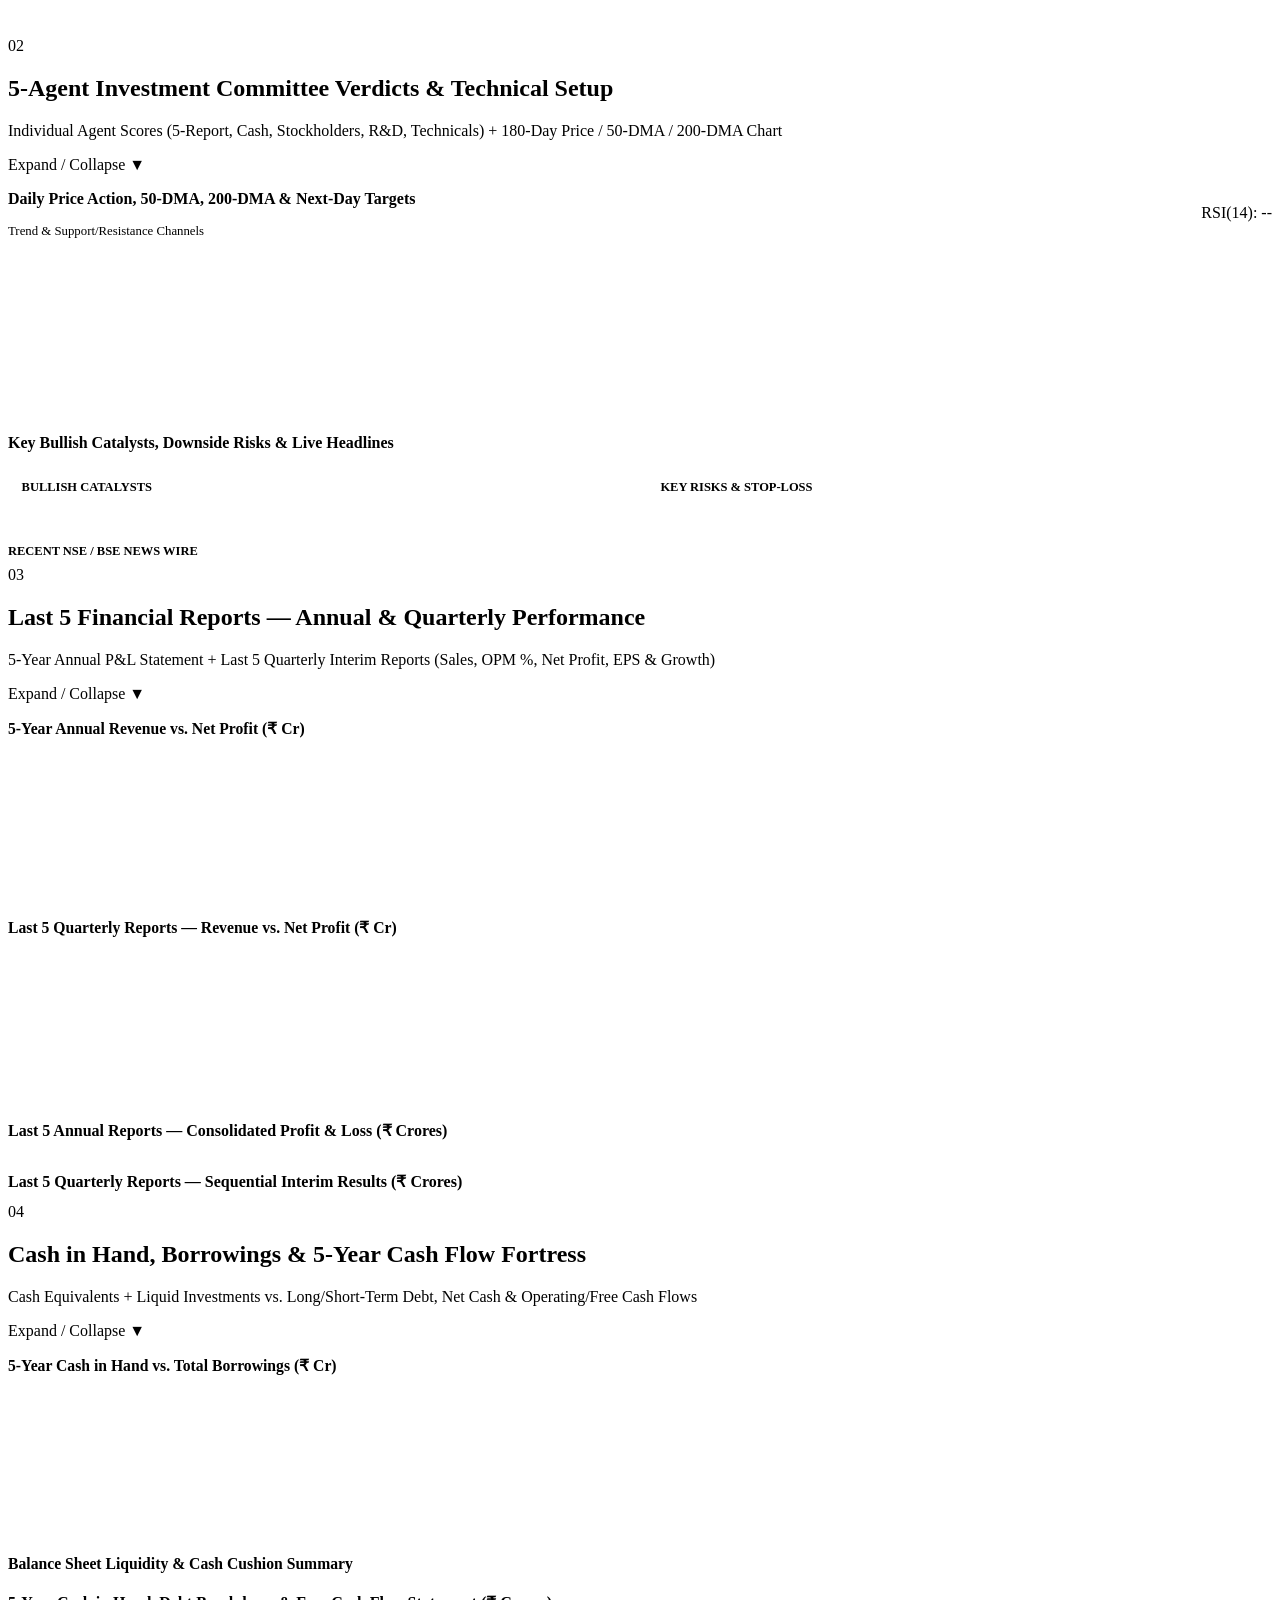
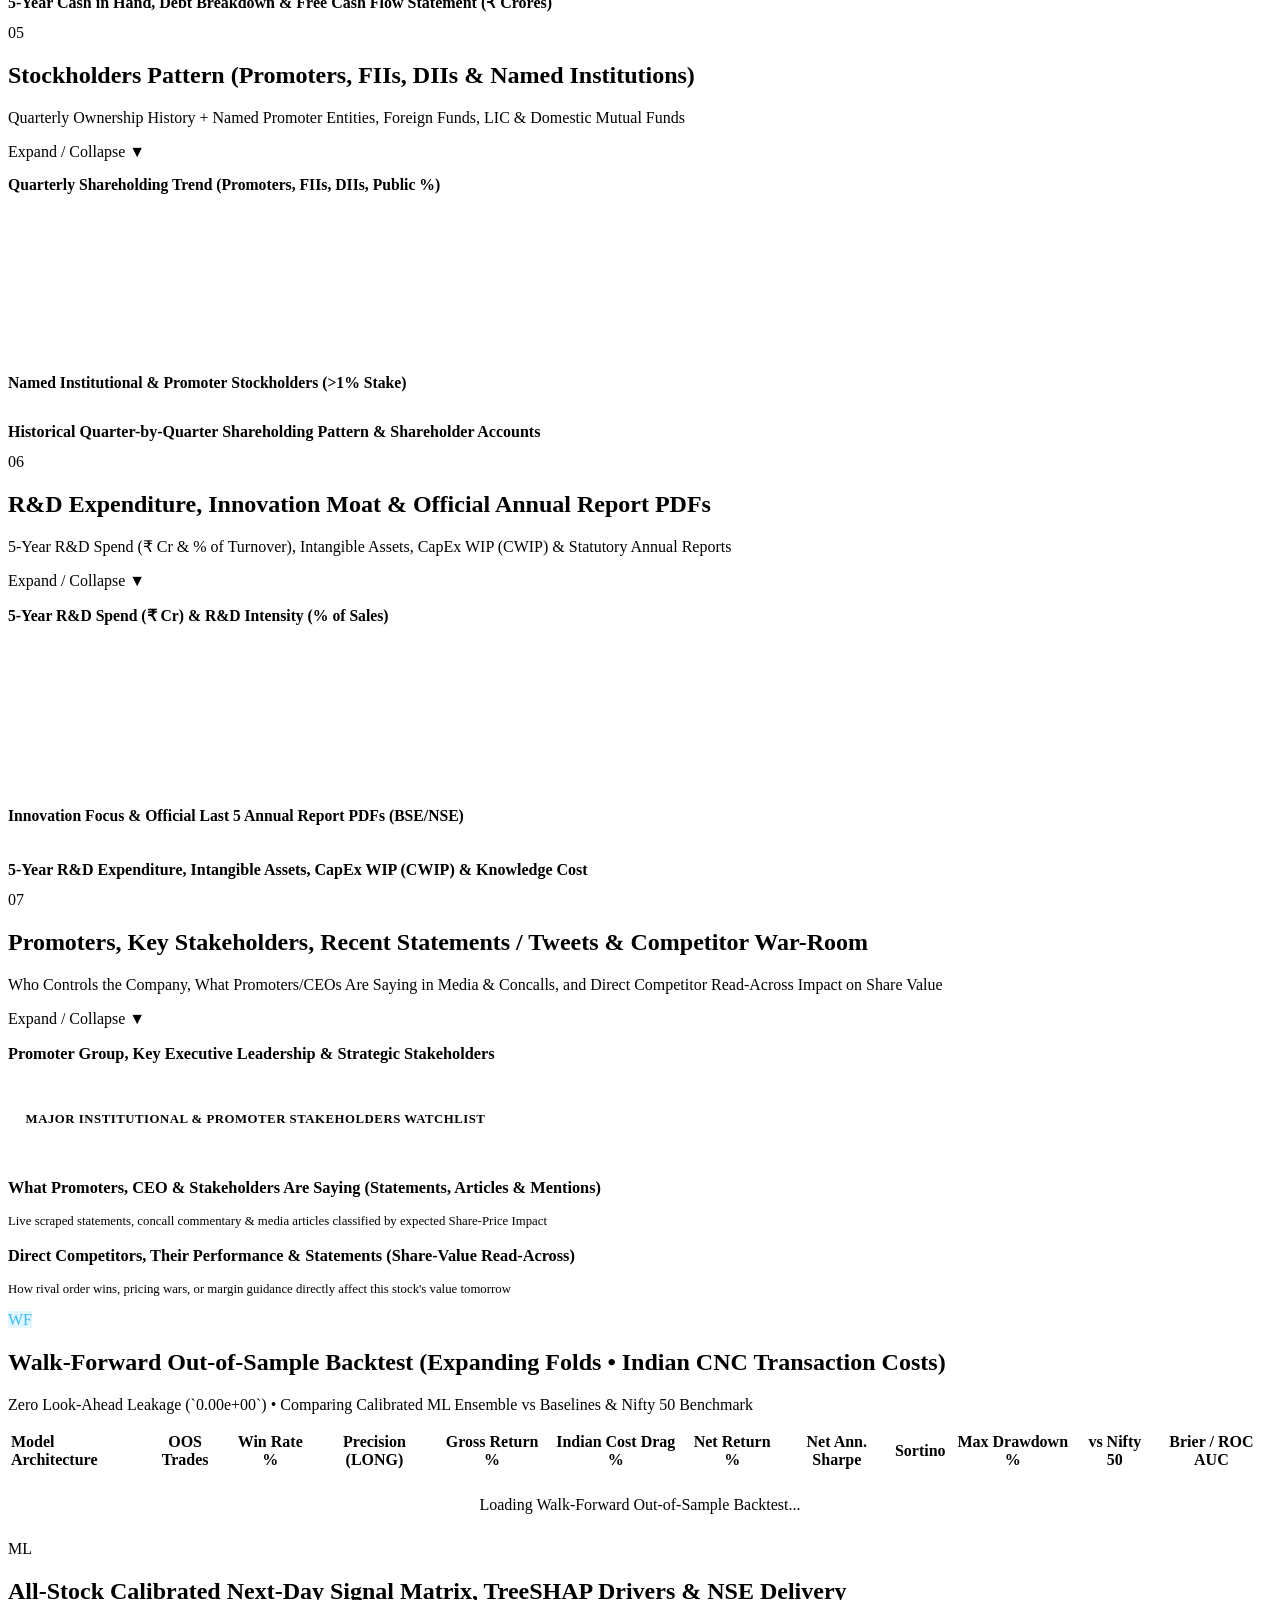
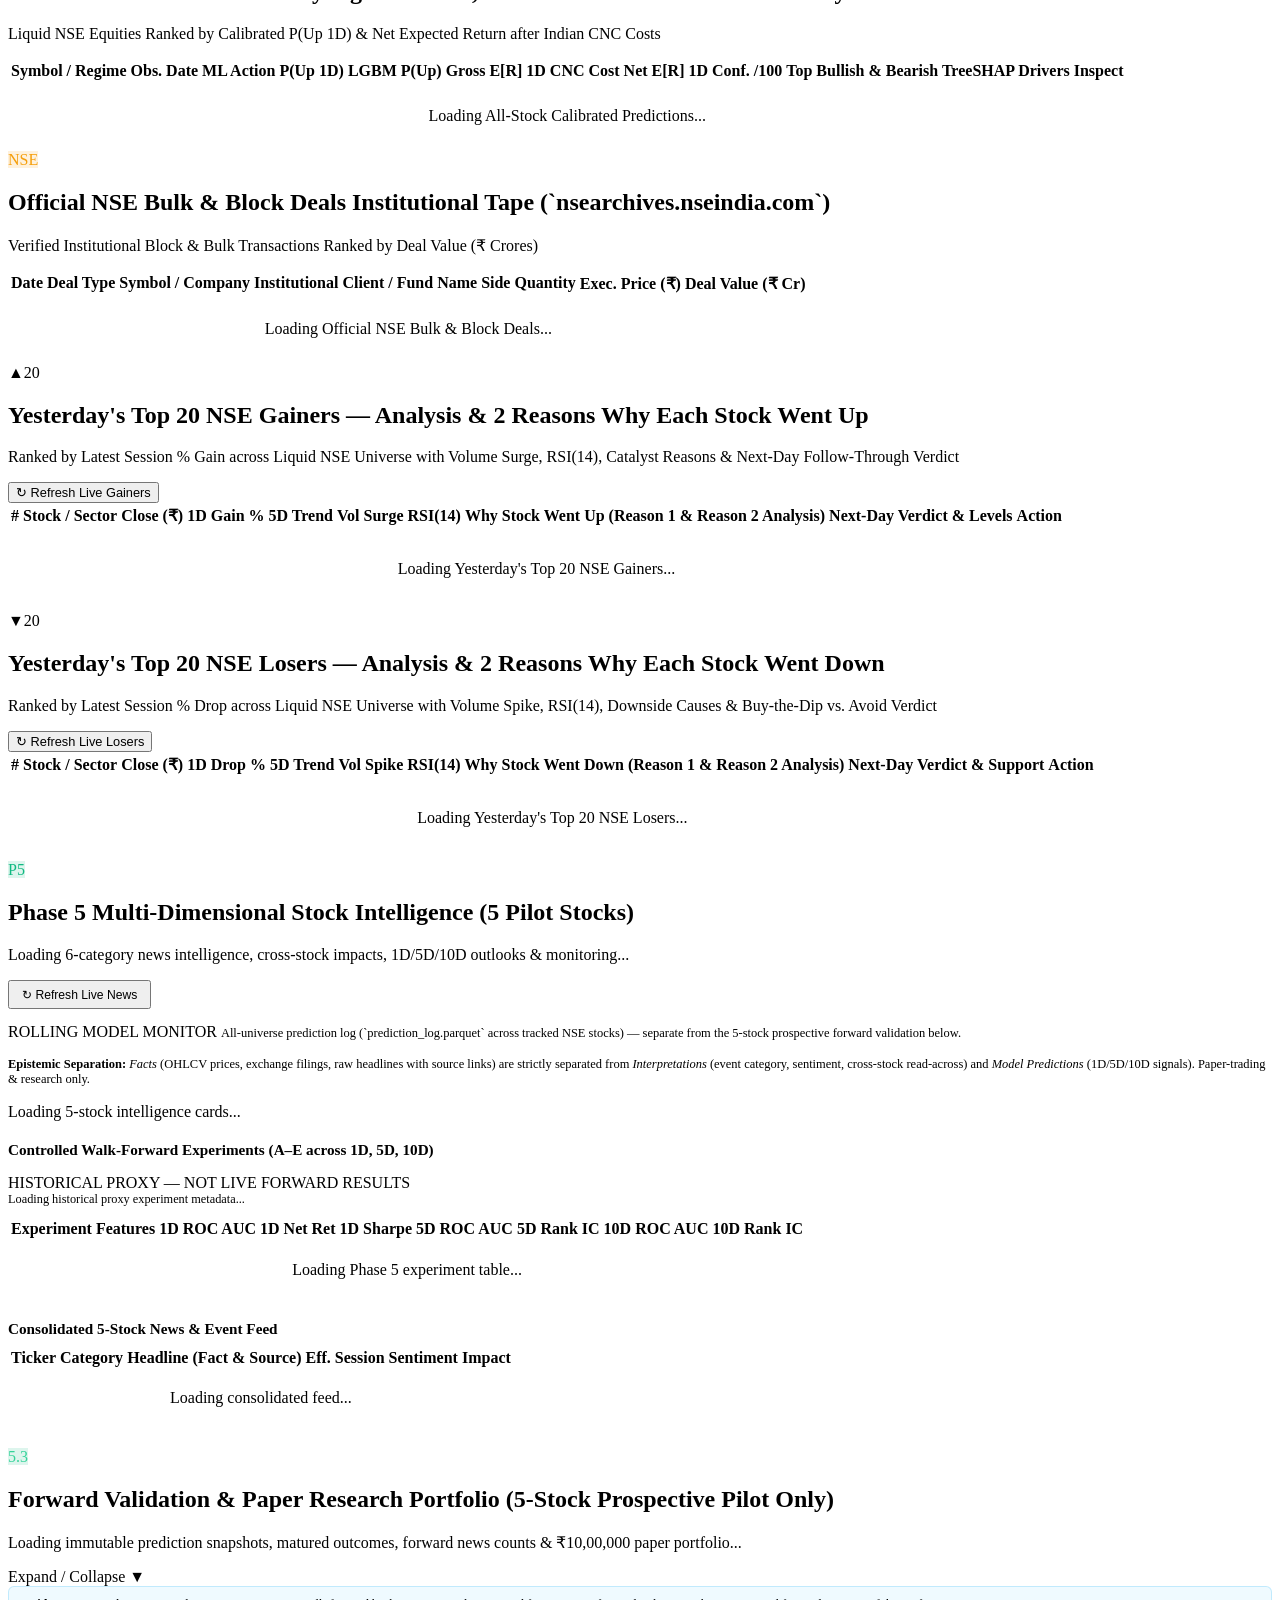
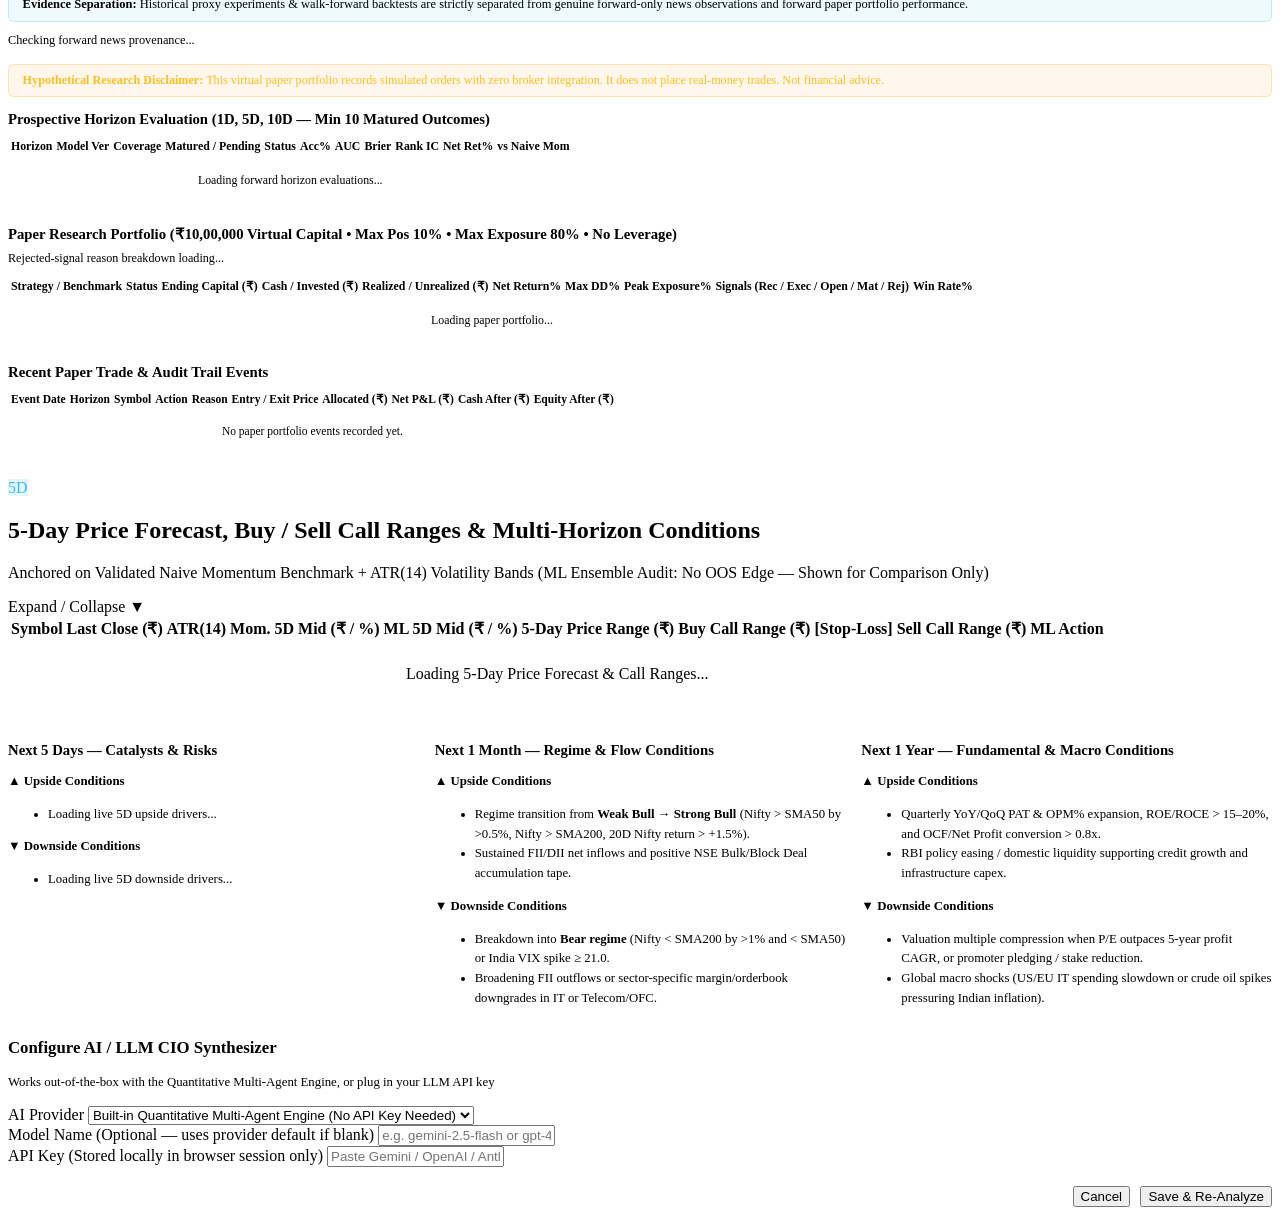
==== commit 41bb44be: "feat(desk): complete multi-agent intraday platform (Phases 1-7) with central council, autonomous tra" ====
--- a/frontend/index.html
+++ b/frontend/index.html
@@ -40,6 +40,9 @@
       <button class="page-nav-btn" data-page="page-losers">
         📉 Yesterday's Top 20 Losers
       </button>
+      <a href="trader/" class="page-nav-btn" style="text-decoration: none; color: #10b981; border: 1px solid rgba(16, 185, 129, 0.4); background: rgba(16, 185, 129, 0.08); display: inline-flex; align-items: center; gap: 4px;">
+        ⚡ Intraday Desk (5m)
+      </a>
     </nav>
 
     <div class="topbar-actions">
